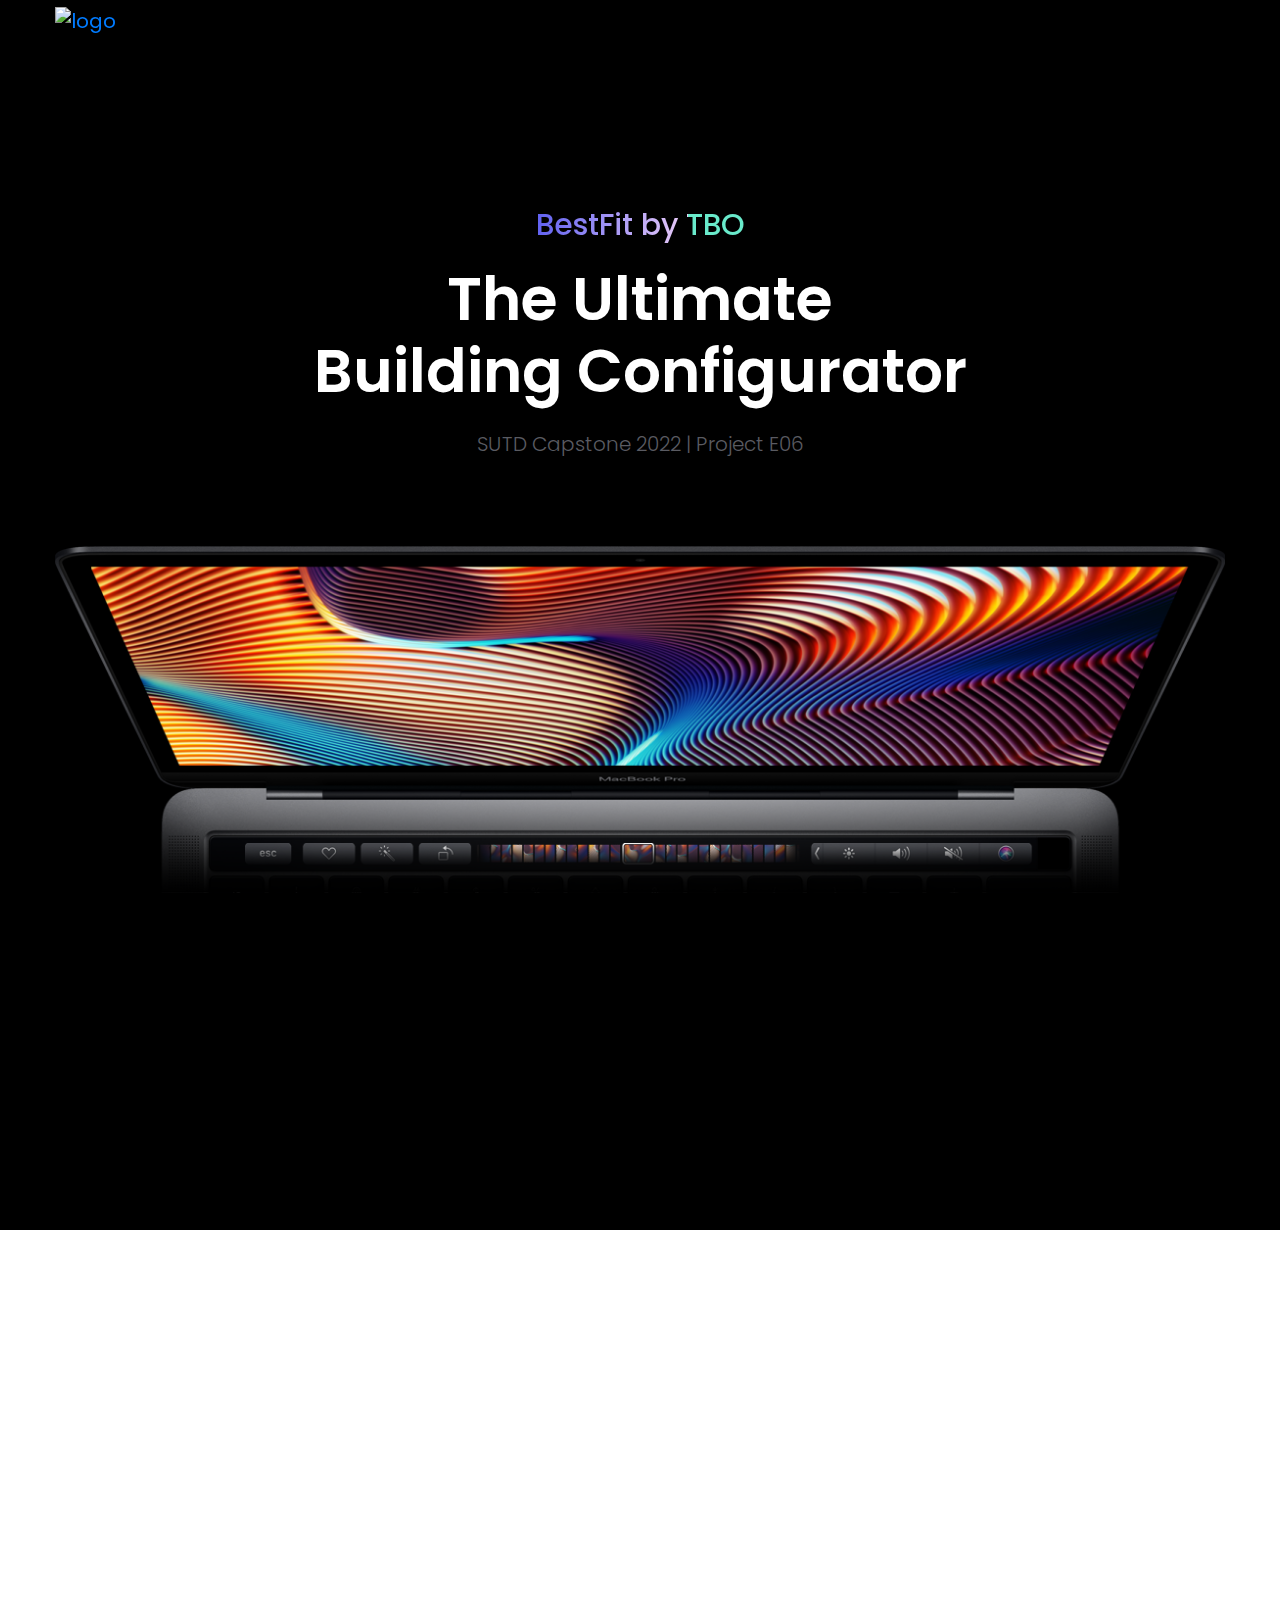
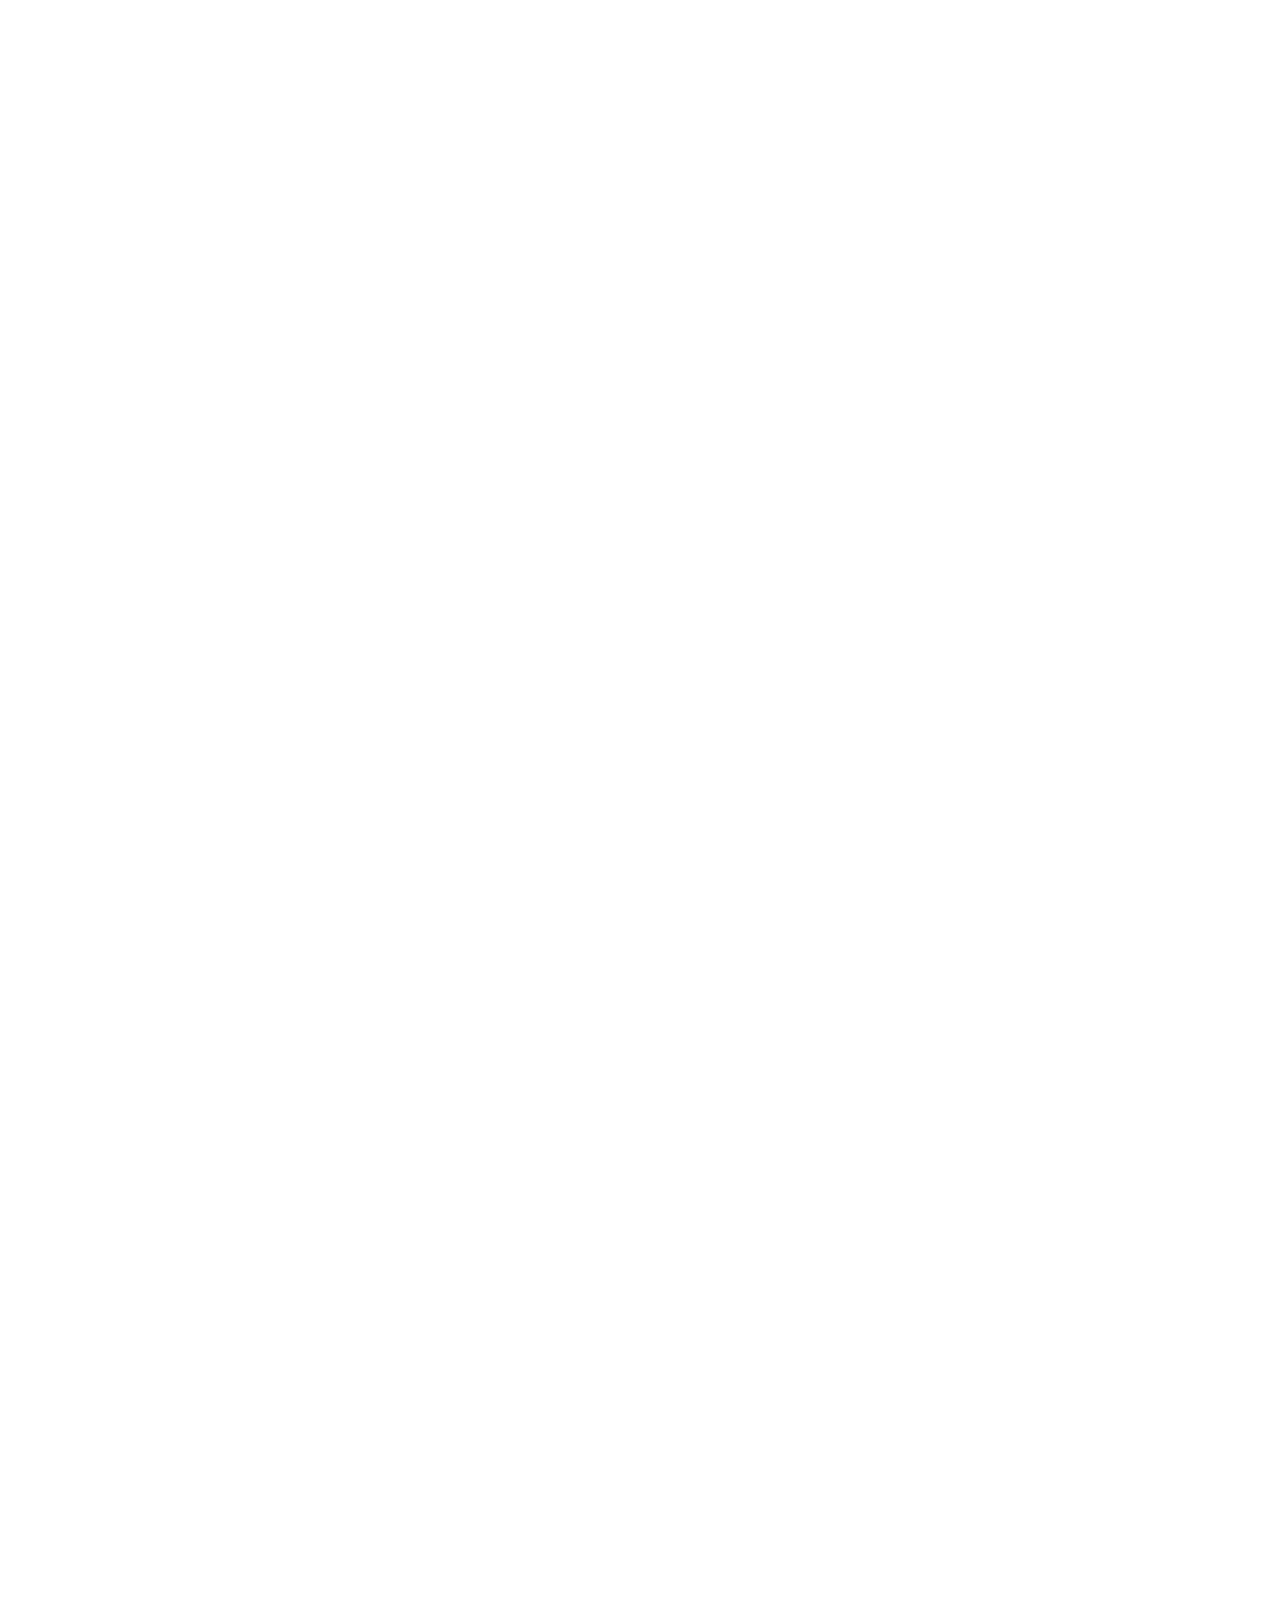
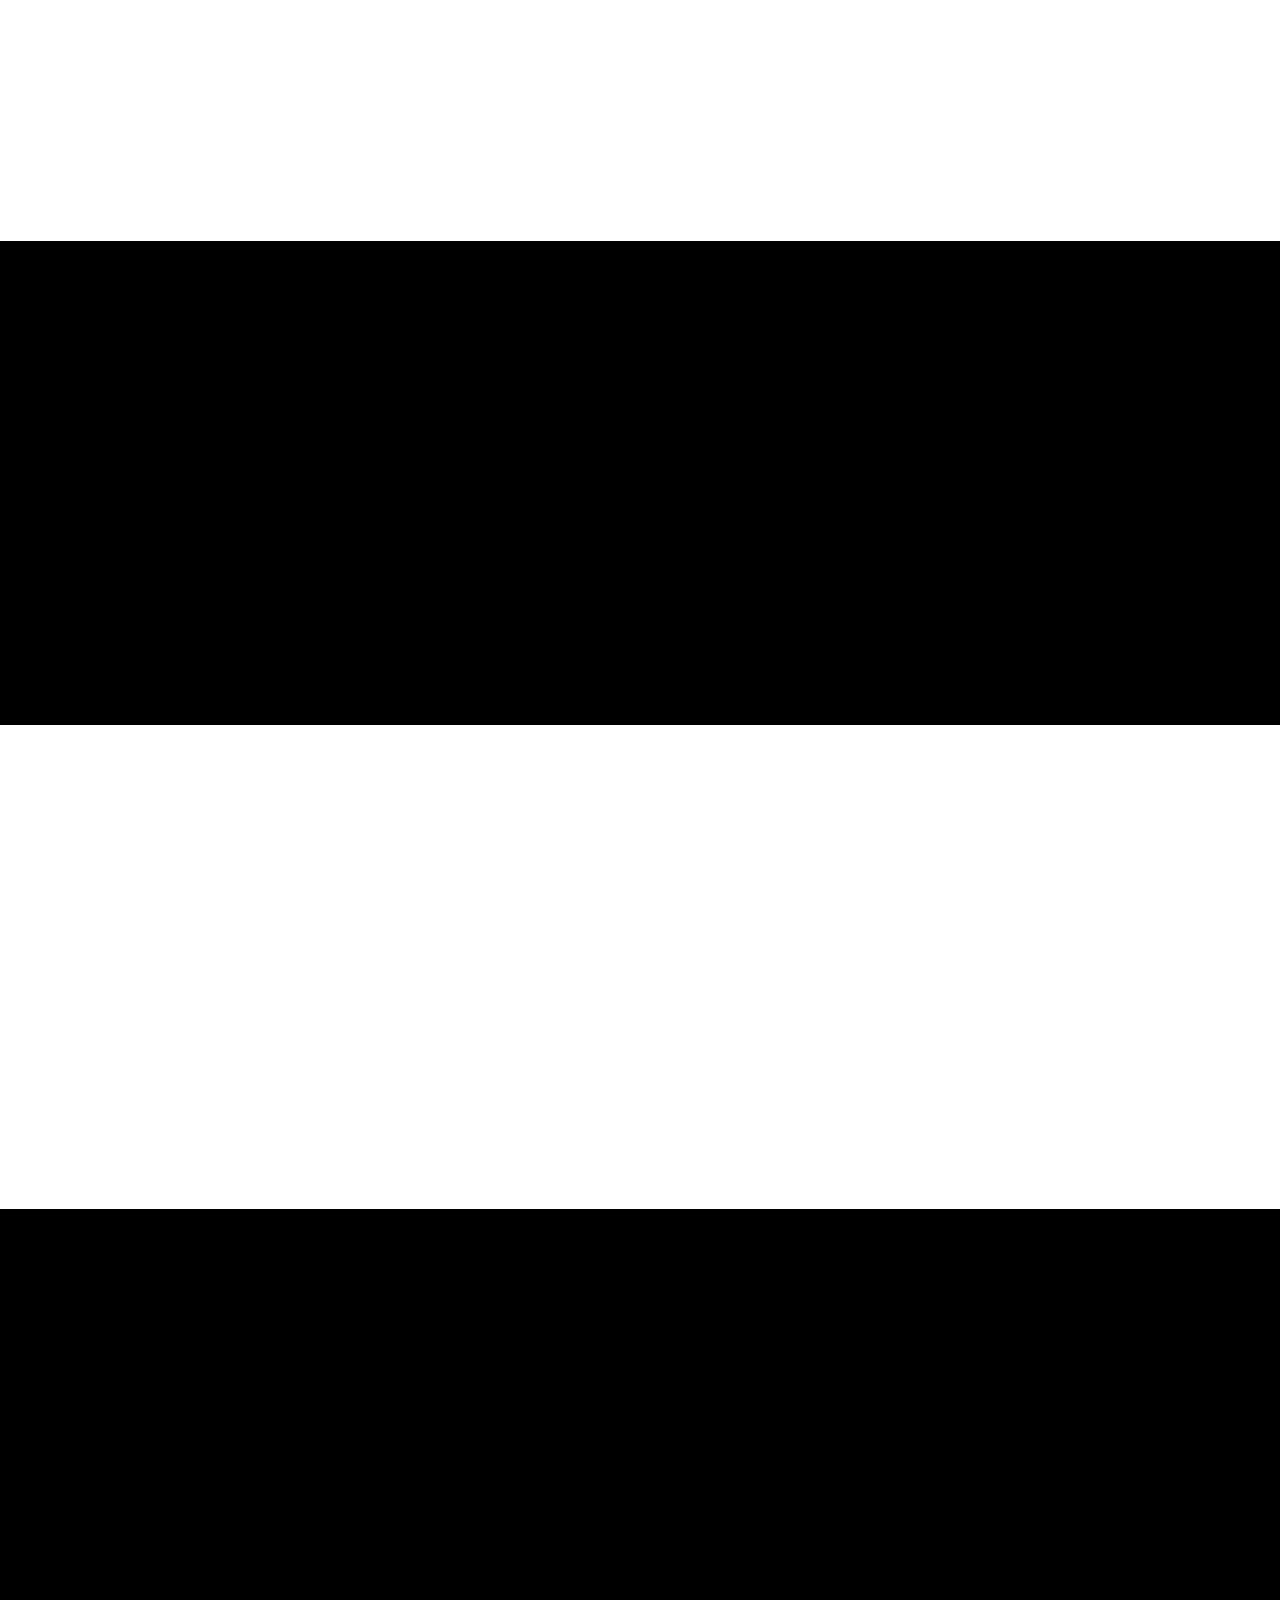
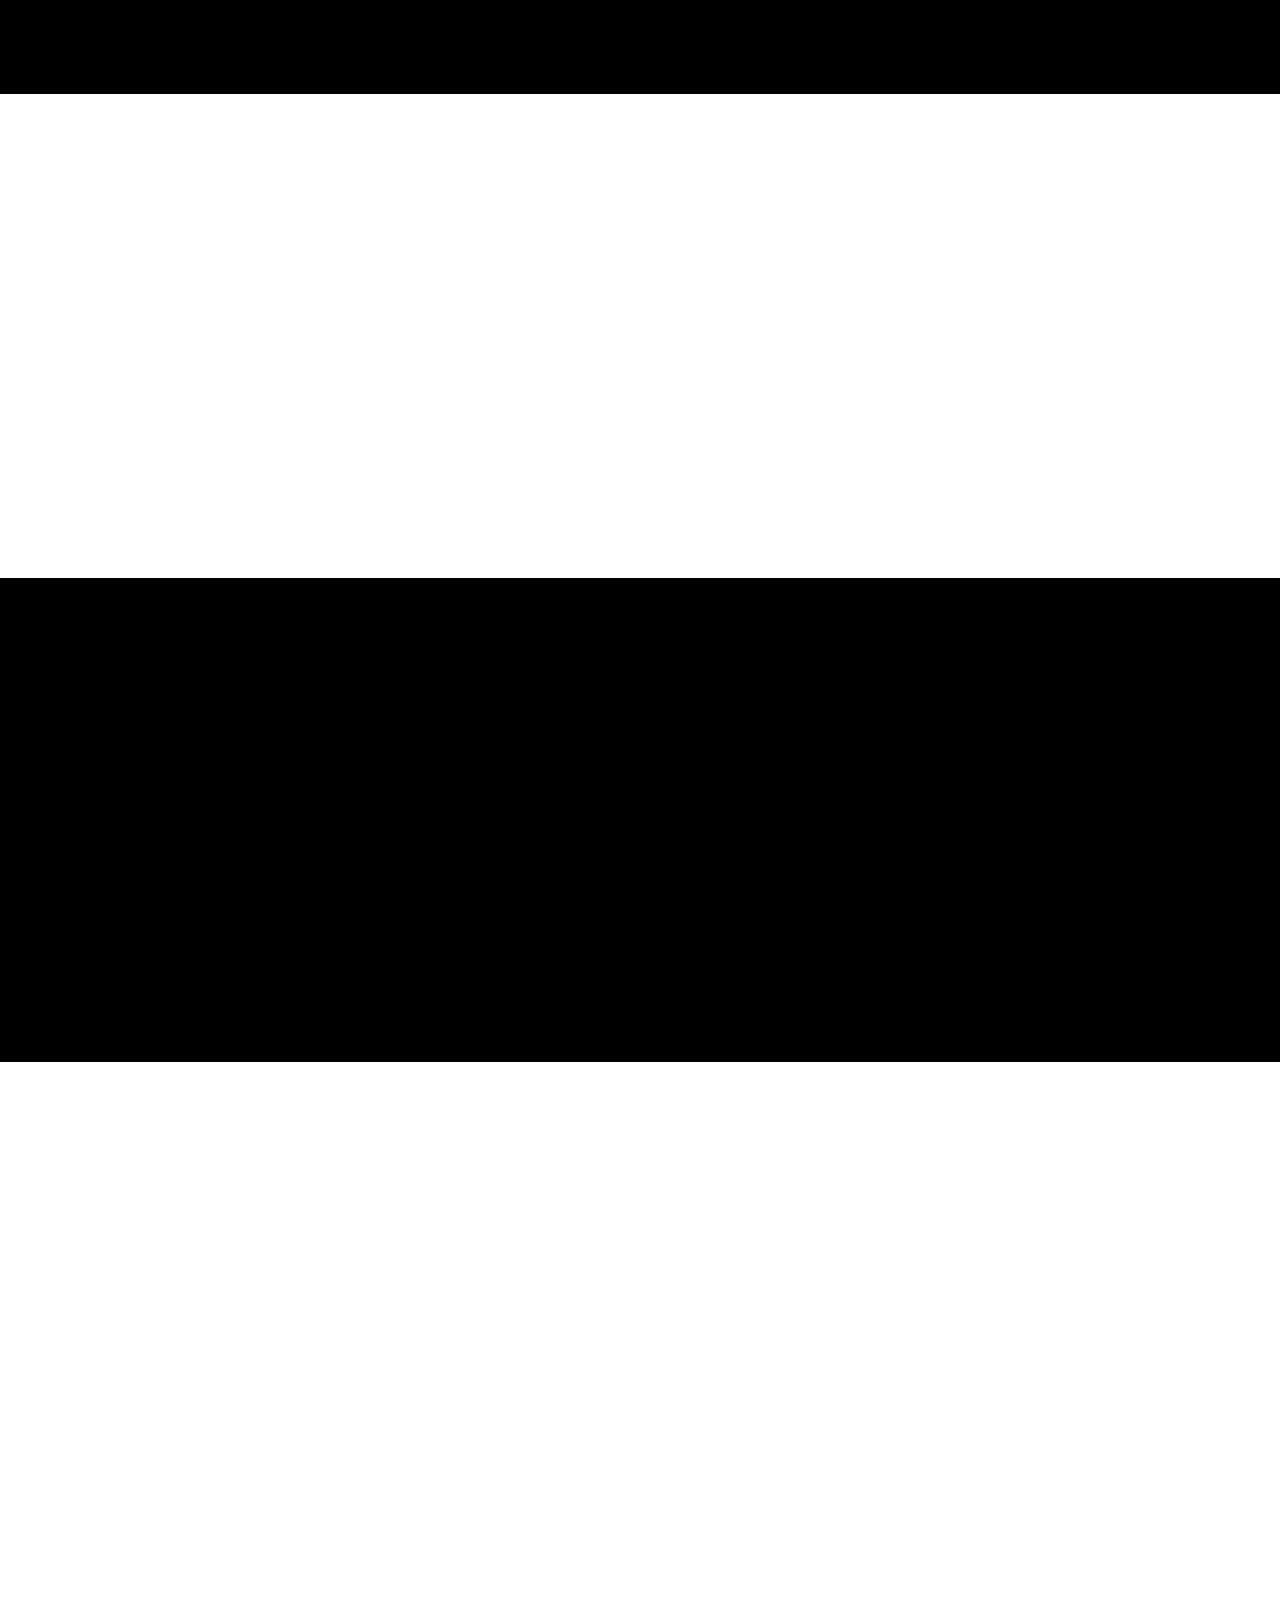
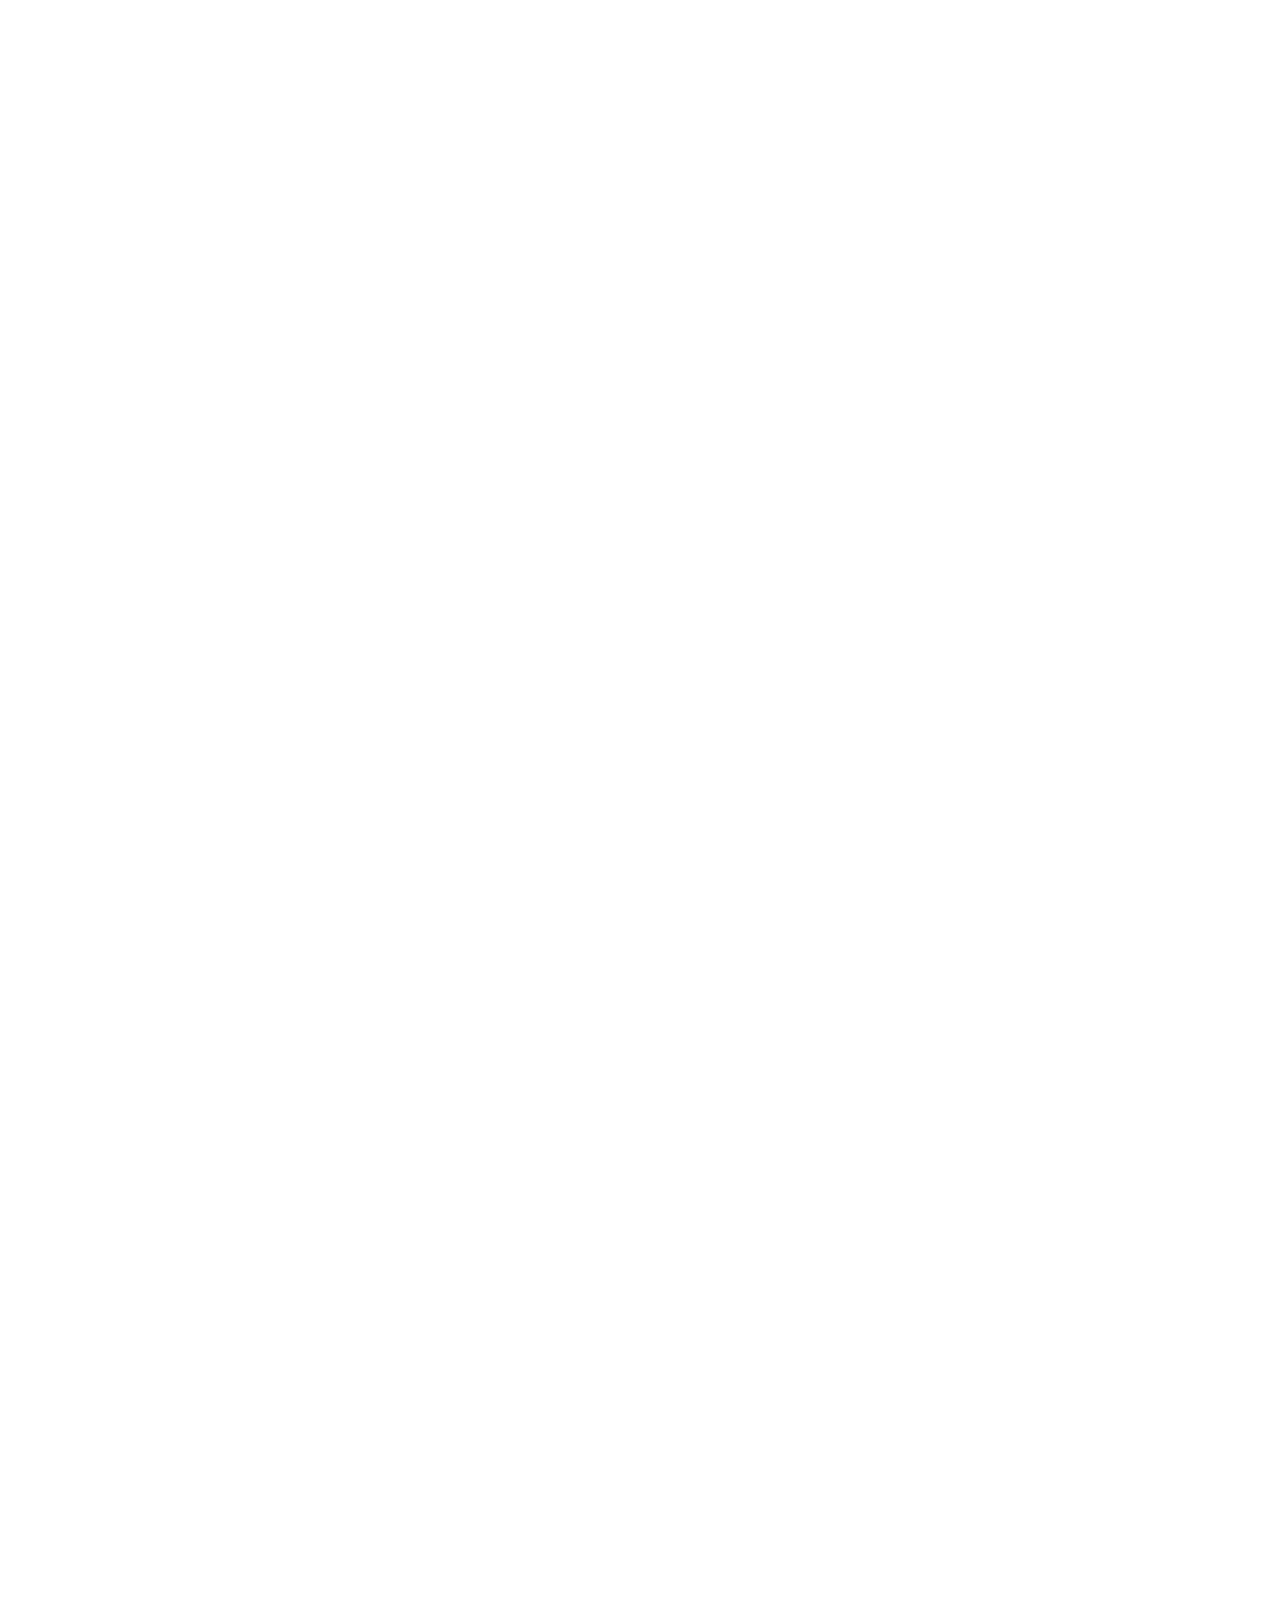
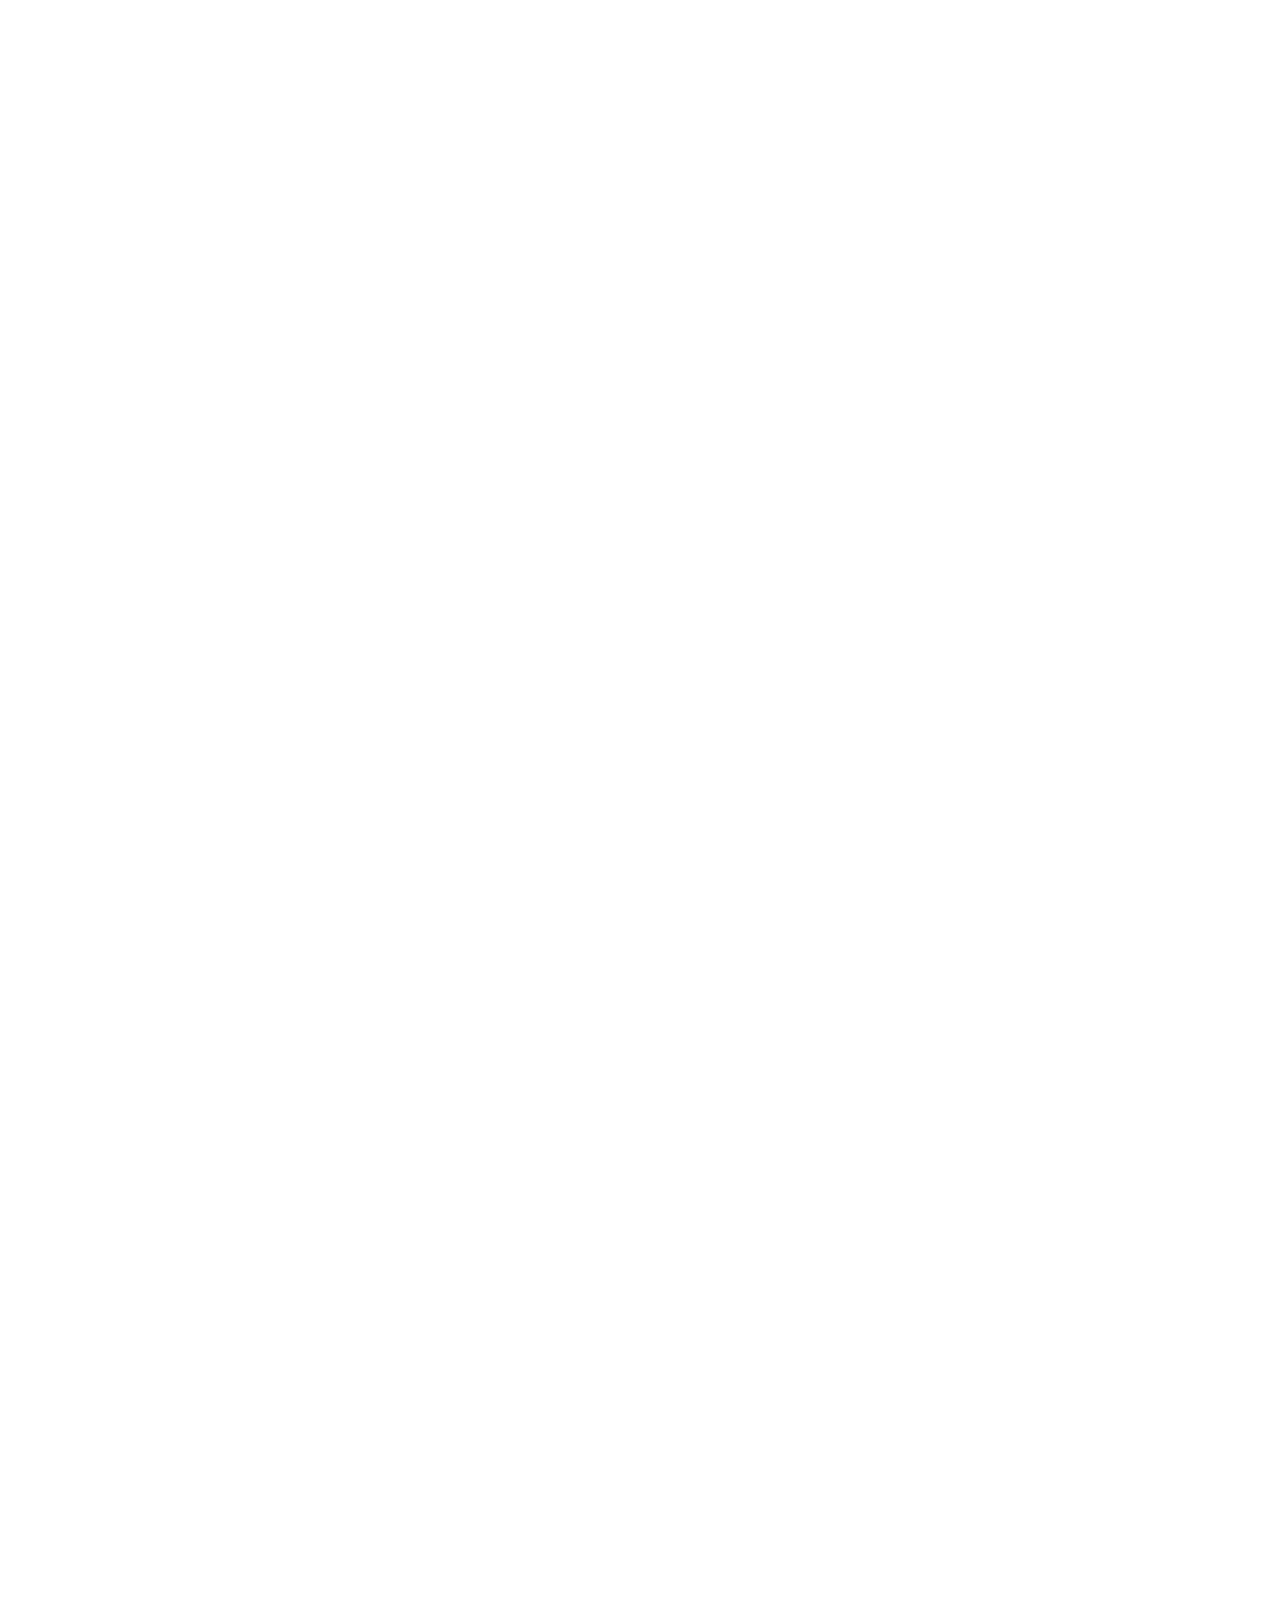
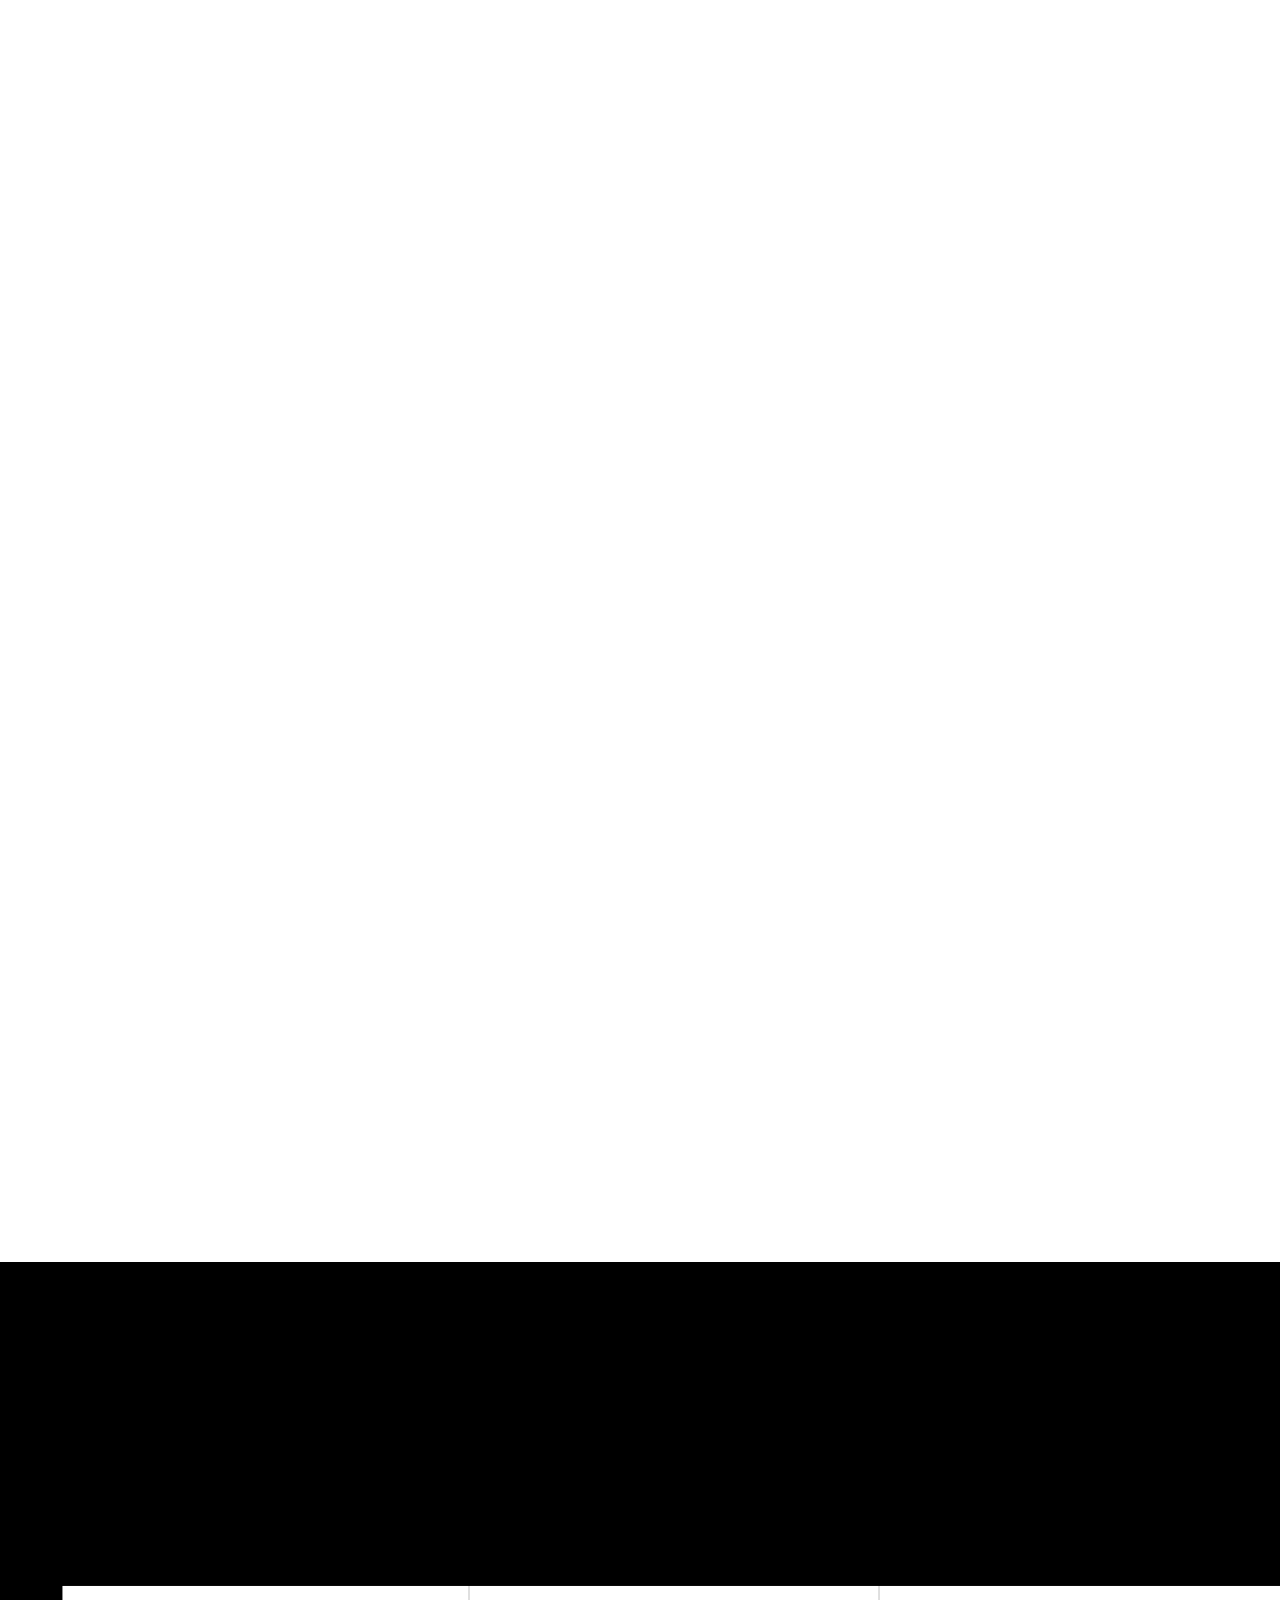
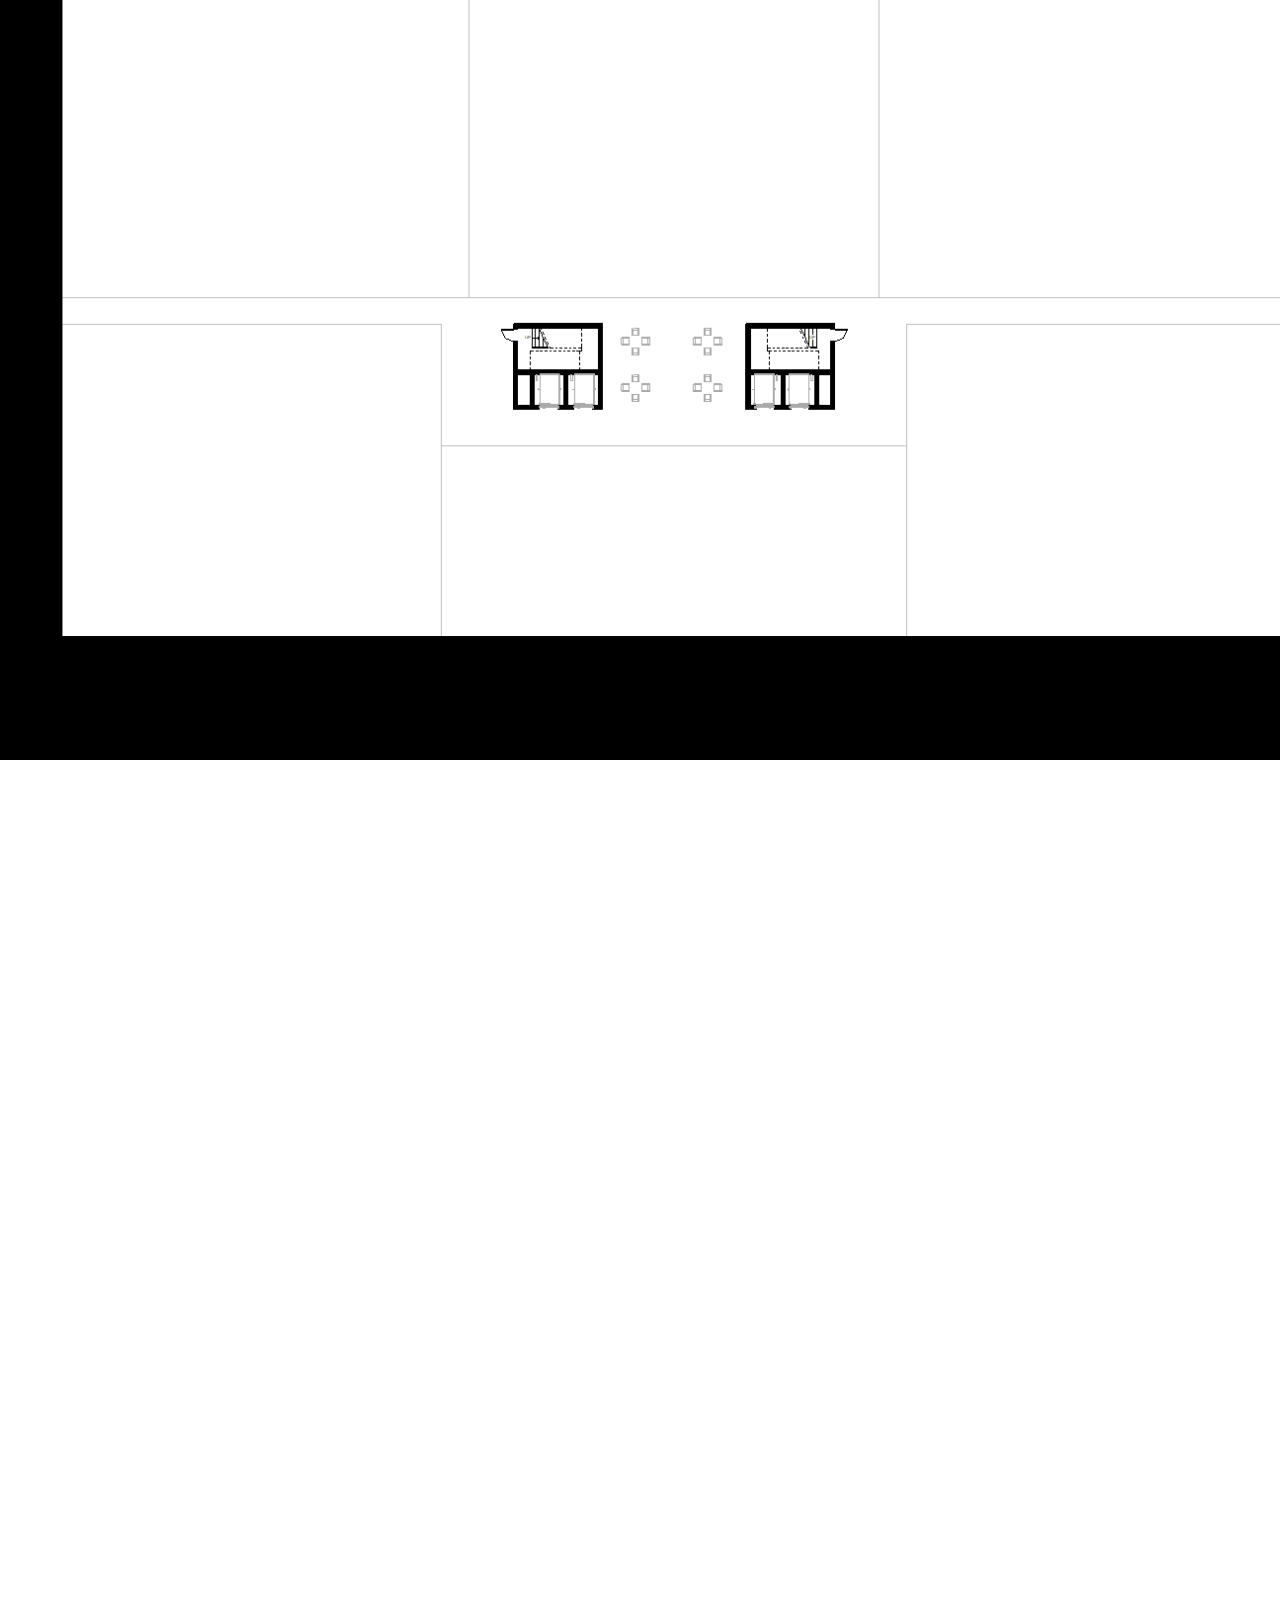
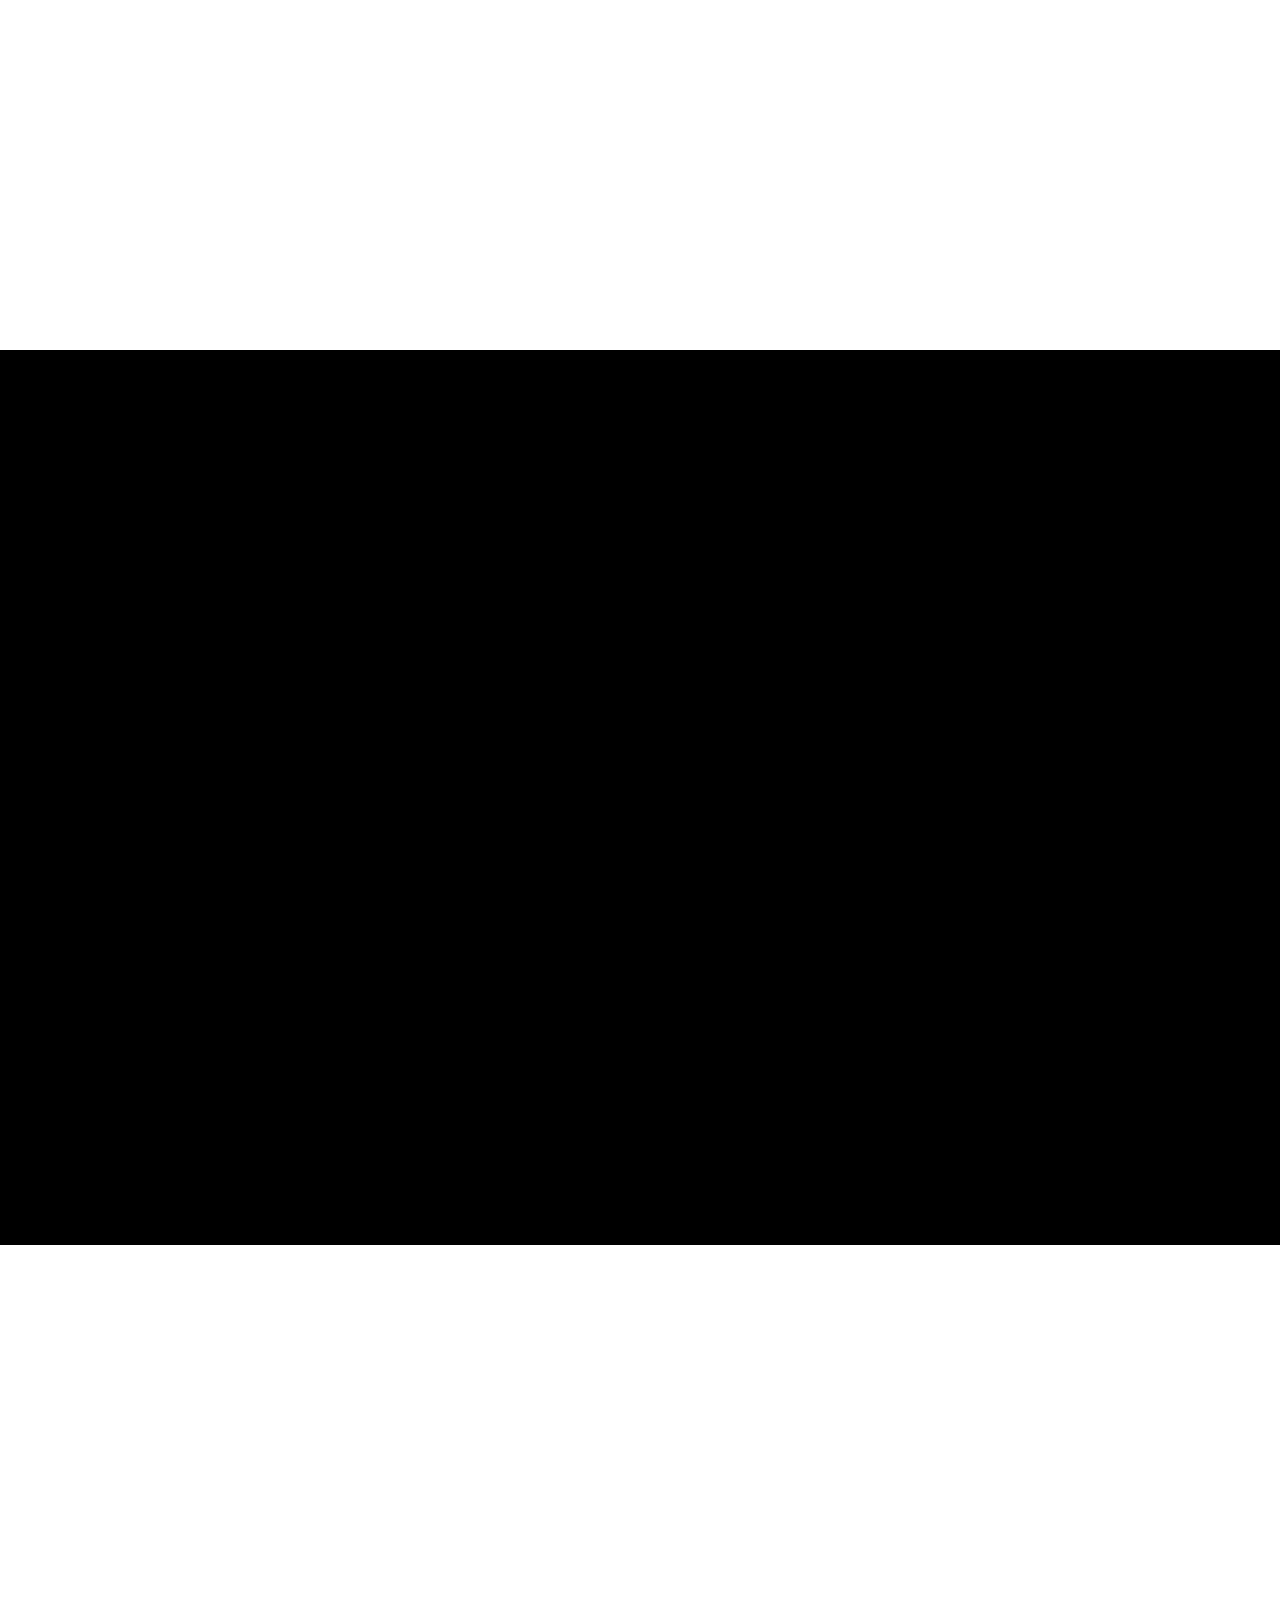
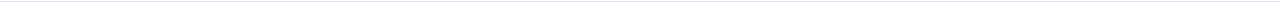
==== index.html @ 0726a091 "fixed layout try out" ====
<!doctype html>
<html lang="en">
    

<head>
    <!-- Required meta tags -->
    <meta charset="utf-8">
    <meta name="viewport" content="width=device-width, initial-scale=1, shrink-to-fit=no">
    <link rel="shortcut icon" href="img/favicon.png" type="image/x-icon">
    <title>BestFit by TBO</title>
      <link rel="icon" href="img/dark-product/tbo.png"/>
    <!-- Bootstrap CSS -->
    <link rel="stylesheet" href="css/bootstrap.min.css">
    <link rel="stylesheet" href="vendors/bootstrap-selector/css/bootstrap-select.min.css">
    <!--icon font css-->
    <link rel="stylesheet" href="vendors/elagent/style.css">
    <link rel="stylesheet" href="vendors/themify-icon/themify-icons.css">
    <link rel="stylesheet" href="vendors/flaticon/flaticon.css">
    <link rel="stylesheet" href="vendors/animation/animate.css">
    <link rel="stylesheet" href="vendors/owl-carousel/assets/owl.carousel.min.css">
    <link rel="stylesheet" href="vendors/magnify-pop/magnific-popup.css">
    <link rel="stylesheet" href="vendors/slick/slick.css">
    <link rel="stylesheet" href="vendors/slick/slick-theme.css">
    <link rel="stylesheet" href="vendors/nice-select/nice-select.css">
    <link rel="stylesheet" href="vendors/scroll/jquery.mCustomScrollbar.min.css">
    <link rel="stylesheet" href="vendors/splitting/splitting.css">
    <link rel="stylesheet" href="css/style.css">
    <link rel="stylesheet" href="css/responsive.css">
</head>

<body>

    <div class="body_wrapper">
        <header class="header_area">
            <nav class="navbar navbar-expand-lg menu_one erp_menu">
                <div class="container">
                    <a class="navbar-brand sticky_logo" href="#"><img src="img/home-gadget/logo2.png" srcset="img/home-gadget/logo2@2x.png 2x" alt="logo"><img src="img/home-gadget/logo-black.png" srcset="img/home-gadget/logoblack@2x.png 2x" alt=""></a>

                </div>
            </nav>
        </header>
        <section class="dark_banner_area text-center">
            <div class="container">
                <div class="dark_banner_content">
                    <h5 class="wow fadeInUp">BestFit by TBO</h5>
                    <h2 class="wow fadeInUp" data-wow-delay="0.2s">The Ultimate<br>Building Configurator</h2>
                    <h6 class="wow fadeInUp" data-wow-delay="0.4s">SUTD Capstone 2022 | Project E06</h6>
                </div>
                <img class="img-fluid wow fadeInUp" data-wow-delay="0.6s" src="img/dark-product/mac_laptop.png" alt="">
            </div>
        </section>
        
          <section class="product_chip_area">
            <div class="container">
                <div class="row align-items-center">

                    <div class="col-lg-12">
                        <div class="product_chip_content pl_70 wow fadeInRight">
                            <div class="performance_title">
                                <h4>The Problem</h4>
              
                         
                            <p style="color:white;">Architects working on hospital projects require and additional expertise from medical planners. They also need to consider more than a thousand pages of authority guidelines, regulations and codes while juggling ever-changing requirements from clients. This results in an estimated 30% more time and money wasted per project.</h8>
                            <br><br><br><br>
                        </div>
                    </div>
                </div>
            </div>
        </section>
        
        
      
        
        <section class="performance_area sec_pad">
<!--            <div class="container">-->
                <div class="performance_titleaa text-center">
                    <h4 class="wow fadeInUp">Introducing BestFit</h4>
                    <h2 class="wow fadeInUp" data-wow-delay="0.2s">A Revit plugin that <br>generates & optimises layouts</h2>
                </div>
<!--                  </div>-->
        </section>


        <iframe width="100%" height="800" src="https://www.youtube.com/embed/bcxj84LK2y4?autoplay=1" title="BestFit: A Revit Plugin by TBO" frameborder="0" allow="accelerometer; autoplay; clipboard-write; encrypted-media; gyroscope; picture-in-picture" allowfullscreen></iframe>
          
                 <section class="performance_area sec_pad">
<!--            <div class="container">-->
               <div class="performance_titleaa text-center">
                    <h4 class="wow fadeInUp">Key Features of BestFit</h4>
                    <h2 class="wow fadeInUp" data-wow-delay="0.2s">Guideline Database. Flow Analysis. Powerful Algorithms.</h2>
                </div>
<!--                    <h2 class="wow fadeInUp" data-wow-delay="0.2s">Her</h2>-->
     

                <div class="row performance_info">
                    <div class="col-lg-4 col-md-4 col-6 wow fadeInUp">
                        <div class="performance_item">
                
                            <div class="perfoence_number" style="padding-left: 30px;  padding-right: 30px;">   <img class="img-fluid wow fadeInUp" data-wow-delay="0.3s" src="img/dark-product/2nd%20feature.png" alt=""><h4 style="text-align: center">Large database of guidelines from authorities & medical planners</h4></div>
                            <p style="text-align: justify;padding-left: 35px;  padding-right: 35px;">No more manual checking against authority guidelines and tedious modifications to your design! With BestFit, simply select which guidelines you would like your design to adhere by and automatically generate your layouts!</p>
                        </div>
                    </div>
                  
                    
                  <div class="col-lg-4 col-md-4 col-6 wow fadeInUp">
                        <div class="performance_item">
                
                            <div class="perfoence_number" style="padding-left: 30px;  padding-right: 30px;">      <img class="img-fluid wow fadeInUp" data-wow-delay="0.3s" src="img/dark-product/1st%20feature.png" alt=""><h4 style="text-align: center">Extensive analysis of people flow within generated layouts </h4></div>
                            <p style="text-align: justify;padding-left: 35px;  padding-right: 35px;">Layouts are generated and optimised after thorough analysis of hundreds of layouts to determine the various types of rooms as well as the different flows of patients and staff throughout the hospital.</p>
                        </div>
                    </div>
                    
                    <div class="col-lg-4 col-md-4 col-6 wow fadeInUp">
                        <div class="performance_item">
                
                            <div class="perfoence_number" style="padding-left: 30px;  padding-right: 30px;">    <img class="img-fluid wow fadeInUp" data-wow-delay="0.3s" src="img/dark-product/3rd%20feature.png" alt=""><h4 style="text-align: center">Powerful generation & optimisation algorithms</h4></div>
                            <p style="text-align: justify;padding-left: 35px;  padding-right: 35px;">Using the NSGA-II algorithm, BestFit gets the best trade-off between multiple specified objectives after several rounds of evaluation of the solutions with Python libraries to compute the best layouts based on specified parameters.</p>
                        </div>
                    </div>

                     </div></section>
           
    
    
        <section class="product_chip_area">
            <div class="container">
                <div class="row align-items-center">
                    <div class="col-lg-6">
                        <img class="img-fluid wow zoomIn" src="img/dark-product/step1.png" alt="">
                    </div>
                    <div class="col-lg-6">
                        <div class="product_chip_content pl_70 wow fadeInRight">
                            <div class="performance_title">
                                <h4>Step 1</h4>
                                <h2 class="w_color">Schedule of Accommodations</h2>
                            </div>
                            <p style="color:white;">Input the type, quantity, unit area and total area of rooms to generate according to our automatically instantiated Excel template. Simply save and close to store the information for the next few steps.</p>
                        </div>
                    </div>
                </div>
            </div>
        </section>
        
        <section class="product_chipwhite_area">
            <div class="container">
                <div class="row align-items-center">
                     <div class="col-lg-6">
                        <div class="product_chip_content pl_70 wow fadeInLeft">
                            <div class="performance_title">
                                <h4>Step 2</h4>
                                <h2>Parameter Selection</h2>
                            </div>
                            <p>Select constraints and objectives for the plugin to generate and optimise layouts for. Constraints include local building codes and essential guidelines for building hospitals. Objectives include minimizing waiting area, minimizing average distance between consultation rooms and waiting areas as well as maximising consultation rooms.</p>
                        </div>
                    </div>
                    <div class="col-lg-6">
                        <img class="img-fluid wow zoomIn" src="img/dark-product/step2.png" alt="">
                    </div>
                   
                </div>
            </div>
        </section>
        
         <section class="product_chip_area">
            <div class="container">
                <div class="row align-items-center">
                    <div class="col-lg-6">
                        <img class="img-fluid wow zoomIn" src="img/dark-product/step3.png" alt="">
                    </div>
                    <div class="col-lg-6">
                        <div class="product_chip_content pl_70 wow fadeInRight">
                            <div class="performance_title">
                                <h4>Step 3</h4>
                                <h2 class="w_color">Zoning & Circulation</h2>
                            </div>
                            <p style="color:white;">Indicate circulation path and select boundary to
generate layout within. Dependnig on whether your selected layout is too small or large, an error message or a warning will appear, detailing that the generation of rooms indicated in the SOA is impossible due to the small size, or that an excess amount of empty space would be generated due to the large size.</p>
                        </div>
                    </div>
                </div>
            </div>
        </section>
        
        <section class="product_chipwhite_area">
            <div class="container">
                <div class="row align-items-center">
                    <div class="col-lg-6">
                        <div class="product_chip_content pl_70 wow fadeInLeft">
                           
                            <div class="performance_title">
                                <h4>Step 4</h4>
                                <h2>Layout Generation</h2>
                            </div>
                            <p>Automatically generate many optimised layouts options to choose from. View the objective function values of each objective chosen in the earlier step to make a more well-informed decision when choosing the most optimal layout.</p>
                        </div>
                    </div> 
                    
                    <div class="col-lg-6">
                        <img class="img-fluid wow zoomIn" src="img/dark-product/step4.png" alt="">
                    </div>
                   
                </div>
            </div>
        </section>
        
        
         <section class="product_chip_area">
            <div class="container">
                <div class="row align-items-center">
                    <div class="col-lg-6">
                        <img class="img-fluid wow zoomIn" src="img/dark-product/step5.png" alt="">
                    </div>
                    <div class="col-lg-6">
                        <div class="product_chip_content pl_70 wow fadeInRight">
                            <div class="performance_title">
                                <h4>Step 5</h4>
                                <h2 class="w_color">Next Steps</h2>
                            </div>
                            <p style="color:white;">Generate the furthest distance from room to fire escape, visibility graph of the selected layout and even do a walkthrough of the generated plan!</p>
                        </div>
                    </div>
                </div>
            </div>
        </section>
 

<section class="product_features_area; position:relative;">  
  <style>
    .noScroll {
      overflow-y: hidden;
    }

    .canScoll {
      overflow-y : auto;
    }

    canvas {
    max-width: 100%;
    max-height: 100%;
    }

    .posFix {
      position: fixed;
    }

    .posRel {
      position: absolute;
    }
  </style>
             
 

  <div id = "scrollDiv" style = "height: 5000px; width: 100%; position:relative;">
      <canvas id="scroll" class = "posRel"> </canvas> 
  </div>

</section>
            

    
        
<script>
const html = document.documentElement;
const canvas = document.getElementById("scroll");
const canvasDiv = document.getElementById("scrollDiv");
const context = canvas.getContext("2d");
var count = 1;
const frameCount =321;
    
//testing
//const currentFrame = index => (
//  `https://www.apple.com/105/media/us/airpods-pro/2019/1299e2f5_9206_4470_b28e_08307a42f19b/anim/sequence/large/01-hero-lightpass/${index.toString().padStart(4, '0')}.jpg`
//) 

//pedestrian
//const currentFrame = index => (
//  `https://raw.githubusercontent.com/sl194/tbo_website/master/img/dark-product/Ani_Pedes_Jpg/${index.toString()}.jpg`
//)

const currentFrame = index => (
`https://raw.githubusercontent.com/sl194/tbo_website/master/img/dark-product/Ani_Fly_Jpg/${index.toString()}.jpg`)

const preloadImages = () => {
  for (let i = 1; i < frameCount; i++) {
    const img = new Image();
    img.src = currentFrame(i);
  }
};

const img = new Image()
img.src = currentFrame(1);
canvas.width=2972;
canvas.height=1500;

img.onload=function(){
  context.drawImage(img, 0, 0);
}

const updateImage = index => {
  img.src = currentFrame(index);
  context.drawImage(img, 0, 0);
}

function disableScroll() {
  scrollTop = window.pageYOffset || document.documentElement.scrollTop;
  scrollLeft = window.pageXOffset || document.documentElement.scrollLeft;
  window.onscroll = function() {
    window.scrollTo(scrollLeft, scrollTop);
  }
}

function enableScroll() {
  window.onscroll = function() {};
}

window.addEventListener('scroll', () => {
  const scrollTop = canvasDiv.getBoundingClientRect().top;
  const scrollBot = canvasDiv.getBoundingClientRect().bottom;
  const canTop = canvas.getBoundingClientRect().top;
  var scrollFraction = 0;
  if (scrollTop <= 70){
    if (scrollTop > 0){
      var scrollTopP = Math.abs(scrollTop - 70);
      var scrollFraction = scrollTopP / (canvasDiv.clientHeight - 600);
      // console.log(scrollFraction);
    }

    else if (scrollTop < 0){
      var scrollTopP = Math.abs(scrollTop - 70);
      var scrollFraction = scrollTopP / (canvasDiv.clientHeight - 600);
      // console.log(scrollFraction);
    } 

    if (scrollFraction < 1) {
      if (canvas.classList.contains('posRel')){
        canvas.classList.remove('posRel');
        canvas.classList.add('posFix');
        canvas.style.top = '70px';

        }
      }
    
    else if (scrollFraction >= 1) {
      if (canvas.classList.contains('posFix')){
        canvas.classList.remove('posFix');
        canvas.classList.add('posRel');
      }
      // canvas.style.bottom = `${(scrollBot).toString()}px`;
      canvas.style.bottom = '0px';
      canvas.style.top = null;
    }

  }

  else if (scrollTop > 200){
    if (canvas.classList.contains('posFix')){
      canvas.classList.remove('posFix');
      canvas.classList.add('posRel');
    }
    canvas.style.bottom = null;
    canvas.style.top = '0px';
  }
  console.log(canvas.style.bottom);
  console.log(canvas.classList.contains('posRel'));
  var frameIndex = Math.min(frameCount - 1, Math.ceil(scrollFraction * frameCount))
  if (frameIndex < 1){
    frameIndex =1;
  }
  requestAnimationFrame(() => updateImage(frameIndex))
})
 preloadImages()
    
</script>

 
   
        <section class="product_multitask_area sec_pad">
            <div class="container">
                <div class="performance_title text-center">
                    <h4 class="wow fadeInUp">Try it out yourself!</h4>
                    <h2 class="w_color wow fadeInUp" data-wow-dealy="0.2s">Click on any of the boundaries to generate!</h2>
       </div>
<!--
                   
                <div style="background-image: url(img/dark-product/macbook_mockup.png); position:relative; justify-content: center; align-items: center; height: 951px; background-size: contain; background-position: center; width: 1600px; display: flex; flex-direction: column; background-repeat: no-repeat;">
-->
<!--                     <div style="background-image: url(img/dark-product/macbook_mockup.png); width: 1600px;height: 951px; background-position: center; background-size: contain;">-->

                  <div style="background-image: url(img/dark-product/layouts/0_Base.png); position:relative; justify-content: center; align-items: center; height: 658px; background-size: contain; background-position: center; width: 1239px; display: flex; flex-direction: column;">
               

                    <div style = "height: 47.4%; width: 98.8%; position: absolute; top:0.65%; display:flex; flex-direction: row;">                    
                        
                        <a class="wow fadeIn" data-wow-dealy="0.5s" id = "f2" onclick="hB2(); gen2()"  style = "width: 33.3333%; height:100%; z-index: 1;"></a>
                        <a class="wow fadeIn" data-wow-dealy="0.5s" id = "f3" onclick="hB3(); gen3()"  style = "width: 33.3333%; height:100%; z-index: 1;"></a>
                        <a class="wow fadeIn" data-wow-dealy="0.5s" id = "f4" onclick="hB4(); gen4()"  style = "width: 33.3333%; height:100%; z-index: 1;"></a>
                    </div>
                    <div style = "height: 47.5%; width: 98.8%; position: absolute; top:52%; display:flex; flex-direction: row;">  
                        <a class="wow fadeIn" data-wow-dealy="0.5s" id = "f1" onclick="hB1(); gen1()"  style = "width: 31.2%; height:100%; z-index: 1; position: relative"></a>
                        <a class="wow fadeIn" data-wow-dealy="0.5s" id = "f5" onclick="hB5(); gen5()"  style = "width: 38.1%; top: 39% ;height:61%; z-index: 1; position: relative"></a>
                        <a class="wow fadeIn" data-wow-dealy="0.5s" id = "f6" onclick="hB6(); gen6()" style = "width: 31.2%; height:100%; z-index: 1; position: relative"></a>
                    </div>  
                       </div>
                 </div>
        </section>
            


<script>  

const f1 = document.getElementById("f1");
const f2 = document.getElementById("f2");
const f3 = document.getElementById("f3");
const f4 = document.getElementById("f4");
const f5 = document.getElementById("f5");
const f6 = document.getElementById("f6");

function hB1() {
    f1.style.border = "0.5px solid #C1C1C1";
}
    function hB2() {
    f2.style.border = "0.5px solid #C1C1C1";
}
    function hB3() {
    f3.style.border = "0.5px solid #C1C1C1";
}
    function hB4() {
    f4.style.border = "0.5px solid #C1C1C1";
}
    function hB5() {
    f5.style.border = "0.5px solid #C1C1C1";
}
    function hB6() {
    f6.style.border = "0.5px solid #C1C1C1";
}
  
     
       var imgCount = 5;
       var imgf1 = ['F1_i1.jpg', 'F1_i2.jpg', 'F1_i3.jpg', 'F1_i4.jpg', 'F1_i5.jpg'];
       var imgf2 = ['F2_i1.jpg', 'F2_i2.jpg', 'F2_i3.jpg', 'F2_i4.jpg', 'F2_i5.jpg'];
       var imgf3 = ['F3_i1.jpg', 'F3_i2.jpg', 'F3_i3.jpg', 'F3_i4.jpg', 'F3_i5.jpg'];
       var imgf4 = ['F4_i1.jpg', 'F4_i2.jpg', 'F4_i3.jpg', 'F4_i4.jpg', 'F4_i5.jpg'];
       var imgf5 = ['F5_i1.jpg', 'F5_i2.jpg', 'F5_i3.jpg', 'F5_i4.jpg', 'F5_i5.jpg'];
       var imgf6 = ['F6_i1.jpg', 'F6_i2.jpg', 'F6_i3.jpg', 'F6_i4.jpg', 'F6_i5.jpg'];
     
  f1.addEventListener('click', gen1);
  f2.addEventListener('click', gen2);
  f3.addEventListener('click', gen3);
  f4.addEventListener('click', gen4);
  f5.addEventListener('click', gen5);
  f6.addEventListener('click', gen6);

  function gen1() {
        
        var dir = 'https://raw.githubusercontent.com/sl194/tbo_website/master/img/dark-product/layouts/f1/';
        var randomCount = (Math.floor(Math.random() * imgCount));
        var imgPath = "url(" + dir + imgf1[randomCount] + ")";
        f1.style.backgroundImage = imgPath;

    }
      function gen2() {
        var dir = 'https://raw.githubusercontent.com/sl194/tbo_website/master/img/dark-product/layouts/f2/';
        var randomCount = (Math.floor(Math.random() * imgCount));
        var imgPath = "url(" + dir + imgf2[randomCount] + ")";
        f2.style.backgroundImage = imgPath;
    }
      function gen3() {
        var dir = 'https://raw.githubusercontent.com/sl194/tbo_website/master/img/dark-product/layouts/f3/';
        var randomCount = (Math.floor(Math.random() * imgCount));
        var imgPath = "url(" + dir + imgf3[randomCount] + ")";
        f3.style.backgroundImage = imgPath;
    }
      function gen4() {
        var dir = 'https://raw.githubusercontent.com/sl194/tbo_website/master/img/dark-product/layouts/f4/';
        var randomCount = (Math.floor(Math.random() * imgCount));
        var imgPath = "url(" + dir + imgf4[randomCount] + ")";
        f4.style.backgroundImage = imgPath;
    }
      function gen5() {
        var dir = 'https://raw.githubusercontent.com/sl194/tbo_website/master/img/dark-product/layouts/f5/';
        var randomCount = (Math.floor(Math.random() * imgCount));
        var imgPath = "url(" + dir + imgf5[randomCount] + ")";
        f5.style.backgroundImage = imgPath;
    }
      function gen6() {
        var dir = 'https://raw.githubusercontent.com/sl194/tbo_website/master/img/dark-product/layouts/f6/';
        var randomCount = (Math.floor(Math.random() * imgCount));
        var imgPath = "url(" + dir + imgf6[randomCount] + ")";
        f6.style.backgroundImage = imgPath;
    }
    

        </script>          
               

      
        
        <section class="performance_area sec_pad">
                <div class="performance_titleaa text-center">
                    <h4 class="wow fadeInUp">Behind-the-scenes</h4>
                    <h2 class="wow fadeInUp" data-wow-delay="0.2s">How it was built from 0 to 1</h2>  </div>  </section>
                      <iframe class="top wow fadeInDown" data-wow-delay="0.2s" width="100%" height="800" src="https://www.youtube.com/embed/u15pxtI4nRg" title="CapstoneAniFinal (beige)" frameborder="0" allow="accelerometer; autoplay; clipboard-write; encrypted-media; gyroscope; picture-in-picture" allowfullscreen></iframe>
              
      
        
    
        <section class="product_discount_area sec_pad">
            
                <div class="product_discount_content text-center">
              
                     <div class="performance_title text-center">
                        <h4 class="wow fadeInUp">Don't miss out!</h4>
                        <h2 class="w_color wow fadeInUp">Try out our plugin<br> today for free!</h2>
                </div>
                    <img class="wow fadeInUp" src="img/dark-product/finalpackagedownload.png" alt="">
                    <br><a href="https://drive.google.com/file/d/1R-Rnm3-TQ5YCEg77MLk8siD3uKcahA5A/view?usp=sharing" class="btn_hover btn_four wow fadeInUp">Download for free now</a>
                </div> 
    
        </section>
        <footer class="white_footer_area">
            <div class="footer_top">
                <div class="container">
                    <div class="row">
                        <div class="col-lg-4 col-sm-6">
                            <div class="f_widget company_widget wow fadeInUp">
                                <a href="index.html" class="f-logo"><img src="img/dark-product/logo-dark.png" srcset="img/dark-product/logo-dark@2x.png 2x" alt="logo"></a>
                                <p class="mt_40">Copyright © 2022 by
                                    <br><a href="#">TEAM E06: TO BE OPTIMISED</a></p>
                             
                            </div>
                        </div>
                        <div class="col-lg-3 col-sm-6">
                            <div class="f_widget company_widget wow fadeInUp">
                            <div class="f_widget about-widget wow fadeInUp" data-wow-delay="0.2s">
                                <h3 class="f-title f_600 f_size_18 mb_40">The Team</h3>
                                <img src="img/dark-product/membersdp.png"alt="team" align="top">

                            </div>
                        </div>
                    </div>
                </div>
            </div>
                 </div>
              
        </footer>
        </div>
  
    <!-- Optional JavaScript -->
    <!-- jQuery first, then Popper.js, then Bootstrap JS -->
    <script src="js/jquery-3.2.1.min.js"></script>
    <script src="js/propper.js"></script>
    <script src="js/bootstrap.min.js"></script>
    <script src="vendors/bootstrap-selector/js/bootstrap-select.min.js"></script>
    <script src="vendors/wow/wow.min.js"></script>
    <script src="vendors/counterup/jquery.counterup.min.js"></script>
    <script src="vendors/counterup/jquery.waypoints.min.js"></script>
    <script src="vendors/sckroller/jquery.parallax-scroll.js"></script>
    <script src="vendors/owl-carousel/owl.carousel.min.js"></script>
    <script src="vendors/nice-select/jquery.nice-select.min.js"></script>
    <script src="vendors/imagesloaded/imagesloaded.pkgd.min.js"></script>
    <script src="vendors/isotope/isotope-min.js"></script>
    <script src="vendors/magnify-pop/jquery.magnific-popup.min.js"></script>
    <script src="vendors/scroll/jquery.mCustomScrollbar.concat.min.js"></script>
    <script src="js/plugins.js"></script>
    <script src="vendors/slick/slick.min.js"></script>
    <script src="js/comming-soon.js"></script>
    <script src="vendors/splitting/splitting.min.js"></script>
    <script src="js/main.js"></script>
</body>

</html>
---- vendors/elagent/style.css ----
@font-face {
	font-family: 'ElegantIcons';
	src:url('fonts/ElegantIcons.eot');
	src:url('fonts/ElegantIcons.eot?#iefix') format('embedded-opentype'),
		url('fonts/ElegantIcons.woff') format('woff'),
		url('fonts/ElegantIcons.ttf') format('truetype'),
		url('fonts/ElegantIcons.svg#ElegantIcons') format('svg');
	font-weight: normal;
	font-style: normal;
}

/* Use the following CSS code if you want to use data attributes for inserting your icons */
[data-icon]:before {
	font-family: 'ElegantIcons';
	content: attr(data-icon);
	speak: none;
	font-weight: normal;
	font-variant: normal;
	text-transform: none;
	line-height: 1;
	-webkit-font-smoothing: antialiased;
	-moz-osx-font-smoothing: grayscale;
}

/* Use the following CSS code if you want to have a class per icon */
/*
Instead of a list of all class selectors,
you can use the generic selector below, but it's slower:
[class*="your-class-prefix"] {
*/
.arrow_up, .arrow_down, .arrow_left, .arrow_right, .arrow_left-up, .arrow_right-up, .arrow_right-down, .arrow_left-down, .arrow-up-down, .arrow_up-down_alt, .arrow_left-right_alt, .arrow_left-right, .arrow_expand_alt2, .arrow_expand_alt, .arrow_condense, .arrow_expand, .arrow_move, .arrow_carrot-up, .arrow_carrot-down, .arrow_carrot-left, .arrow_carrot-right, .arrow_carrot-2up, .arrow_carrot-2down, .arrow_carrot-2left, .arrow_carrot-2right, .arrow_carrot-up_alt2, .arrow_carrot-down_alt2, .arrow_carrot-left_alt2, .arrow_carrot-right_alt2, .arrow_carrot-2up_alt2, .arrow_carrot-2down_alt2, .arrow_carrot-2left_alt2, .arrow_carrot-2right_alt2, .arrow_triangle-up, .arrow_triangle-down, .arrow_triangle-left, .arrow_triangle-right, .arrow_triangle-up_alt2, .arrow_triangle-down_alt2, .arrow_triangle-left_alt2, .arrow_triangle-right_alt2, .arrow_back, .icon_minus-06, .icon_plus, .icon_close, .icon_check, .icon_minus_alt2, .icon_plus_alt2, .icon_close_alt2, .icon_check_alt2, .icon_zoom-out_alt, .icon_zoom-in_alt, .icon_search, .icon_box-empty, .icon_box-selected, .icon_minus-box, .icon_plus-box, .icon_box-checked, .icon_circle-empty, .icon_circle-slelected, .icon_stop_alt2, .icon_stop, .icon_pause_alt2, .icon_pause, .icon_menu, .icon_menu-square_alt2, .icon_menu-circle_alt2, .icon_ul, .icon_ol, .icon_adjust-horiz, .icon_adjust-vert, .icon_document_alt, .icon_documents_alt, .icon_pencil, .icon_pencil-edit_alt, .icon_pencil-edit, .icon_folder-alt, .icon_folder-open_alt, .icon_folder-add_alt, .icon_info_alt, .icon_error-oct_alt, .icon_error-circle_alt, .icon_error-triangle_alt, .icon_question_alt2, .icon_question, .icon_comment_alt, .icon_chat_alt, .icon_vol-mute_alt, .icon_volume-low_alt, .icon_volume-high_alt, .icon_quotations, .icon_quotations_alt2, .icon_clock_alt, .icon_lock_alt, .icon_lock-open_alt, .icon_key_alt, .icon_cloud_alt, .icon_cloud-upload_alt, .icon_cloud-download_alt, .icon_image, .icon_images, .icon_lightbulb_alt, .icon_gift_alt, .icon_house_alt, .icon_genius, .icon_mobile, .icon_tablet, .icon_laptop, .icon_desktop, .icon_camera_alt, .icon_mail_alt, .icon_cone_alt, .icon_ribbon_alt, .icon_bag_alt, .icon_creditcard, .icon_cart_alt, .icon_paperclip, .icon_tag_alt, .icon_tags_alt, .icon_trash_alt, .icon_cursor_alt, .icon_mic_alt, .icon_compass_alt, .icon_pin_alt, .icon_pushpin_alt, .icon_map_alt, .icon_drawer_alt, .icon_toolbox_alt, .icon_book_alt, .icon_calendar, .icon_film, .icon_table, .icon_contacts_alt, .icon_headphones, .icon_lifesaver, .icon_piechart, .icon_refresh, .icon_link_alt, .icon_link, .icon_loading, .icon_blocked, .icon_archive_alt, .icon_heart_alt, .icon_star_alt, .icon_star-half_alt, .icon_star, .icon_star-half, .icon_tools, .icon_tool, .icon_cog, .icon_cogs, .arrow_up_alt, .arrow_down_alt, .arrow_left_alt, .arrow_right_alt, .arrow_left-up_alt, .arrow_right-up_alt, .arrow_right-down_alt, .arrow_left-down_alt, .arrow_condense_alt, .arrow_expand_alt3, .arrow_carrot_up_alt, .arrow_carrot-down_alt, .arrow_carrot-left_alt, .arrow_carrot-right_alt, .arrow_carrot-2up_alt, .arrow_carrot-2dwnn_alt, .arrow_carrot-2left_alt, .arrow_carrot-2right_alt, .arrow_triangle-up_alt, .arrow_triangle-down_alt, .arrow_triangle-left_alt, .arrow_triangle-right_alt, .icon_minus_alt, .icon_plus_alt, .icon_close_alt, .icon_check_alt, .icon_zoom-out, .icon_zoom-in, .icon_stop_alt, .icon_menu-square_alt, .icon_menu-circle_alt, .icon_document, .icon_documents, .icon_pencil_alt, .icon_folder, .icon_folder-open, .icon_folder-add, .icon_folder_upload, .icon_folder_download, .icon_info, .icon_error-circle, .icon_error-oct, .icon_error-triangle, .icon_question_alt, .icon_comment, .icon_chat, .icon_vol-mute, .icon_volume-low, .icon_volume-high, .icon_quotations_alt, .icon_clock, .icon_lock, .icon_lock-open, .icon_key, .icon_cloud, .icon_cloud-upload, .icon_cloud-download, .icon_lightbulb, .icon_gift, .icon_house, .icon_camera, .icon_mail, .icon_cone, .icon_ribbon, .icon_bag, .icon_cart, .icon_tag, .icon_tags, .icon_trash, .icon_cursor, .icon_mic, .icon_compass, .icon_pin, .icon_pushpin, .icon_map, .icon_drawer, .icon_toolbox, .icon_book, .icon_contacts, .icon_archive, .icon_heart, .icon_profile, .icon_group, .icon_grid-2x2, .icon_grid-3x3, .icon_music, .icon_pause_alt, .icon_phone, .icon_upload, .icon_download, .social_facebook, .social_twitter, .social_pinterest, .social_googleplus, .social_tumblr, .social_tumbleupon, .social_wordpress, .social_instagram, .social_dribbble, .social_vimeo, .social_linkedin, .social_rss, .social_deviantart, .social_share, .social_myspace, .social_skype, .social_youtube, .social_picassa, .social_googledrive, .social_flickr, .social_blogger, .social_spotify, .social_delicious, .social_facebook_circle, .social_twitter_circle, .social_pinterest_circle, .social_googleplus_circle, .social_tumblr_circle, .social_stumbleupon_circle, .social_wordpress_circle, .social_instagram_circle, .social_dribbble_circle, .social_vimeo_circle, .social_linkedin_circle, .social_rss_circle, .social_deviantart_circle, .social_share_circle, .social_myspace_circle, .social_skype_circle, .social_youtube_circle, .social_picassa_circle, .social_googledrive_alt2, .social_flickr_circle, .social_blogger_circle, .social_spotify_circle, .social_delicious_circle, .social_facebook_square, .social_twitter_square, .social_pinterest_square, .social_googleplus_square, .social_tumblr_square, .social_stumbleupon_square, .social_wordpress_square, .social_instagram_square, .social_dribbble_square, .social_vimeo_square, .social_linkedin_square, .social_rss_square, .social_deviantart_square, .social_share_square, .social_myspace_square, .social_skype_square, .social_youtube_square, .social_picassa_square, .social_googledrive_square, .social_flickr_square, .social_blogger_square, .social_spotify_square, .social_delicious_square, .icon_printer, .icon_calulator, .icon_building, .icon_floppy, .icon_drive, .icon_search-2, .icon_id, .icon_id-2, .icon_puzzle, .icon_like, .icon_dislike, .icon_mug, .icon_currency, .icon_wallet, .icon_pens, .icon_easel, .icon_flowchart, .icon_datareport, .icon_briefcase, .icon_shield, .icon_percent, .icon_globe, .icon_globe-2, .icon_target, .icon_hourglass, .icon_balance, .icon_rook, .icon_printer-alt, .icon_calculator_alt, .icon_building_alt, .icon_floppy_alt, .icon_drive_alt, .icon_search_alt, .icon_id_alt, .icon_id-2_alt, .icon_puzzle_alt, .icon_like_alt, .icon_dislike_alt, .icon_mug_alt, .icon_currency_alt, .icon_wallet_alt, .icon_pens_alt, .icon_easel_alt, .icon_flowchart_alt, .icon_datareport_alt, .icon_briefcase_alt, .icon_shield_alt, .icon_percent_alt, .icon_globe_alt, .icon_clipboard {
	font-family: 'ElegantIcons';
	speak: none;
	font-style: normal;
	font-weight: normal;
	font-variant: normal;
	text-transform: none;
	line-height: 1;
	-webkit-font-smoothing: antialiased;
}
.arrow_up:before {
	content: "\21";
}
.arrow_down:before {
	content: "\22";
}
.arrow_left:before {
	content: "\23";
}
.arrow_right:before {
	content: "\24";
}
.arrow_left-up:before {
	content: "\25";
}
.arrow_right-up:before {
	content: "\26";
}
.arrow_right-down:before {
	content: "\27";
}
.arrow_left-down:before {
	content: "\28";
}
.arrow-up-down:before {
	content: "\29";
}
.arrow_up-down_alt:before {
	content: "\2a";
}
.arrow_left-right_alt:before {
	content: "\2b";
}
.arrow_left-right:before {
	content: "\2c";
}
.arrow_expand_alt2:before {
	content: "\2d";
}
.arrow_expand_alt:before {
	content: "\2e";
}
.arrow_condense:before {
	content: "\2f";
}
.arrow_expand:before {
	content: "\30";
}
.arrow_move:before {
	content: "\31";
}
.arrow_carrot-up:before {
	content: "\32";
}
.arrow_carrot-down:before {
	content: "\33";
}
.arrow_carrot-left:before {
	content: "\34";
}
.arrow_carrot-right:before {
	content: "\35";
}
.arrow_carrot-2up:before {
	content: "\36";
}
.arrow_carrot-2down:before {
	content: "\37";
}
.arrow_carrot-2left:before {
	content: "\38";
}
.arrow_carrot-2right:before {
	content: "\39";
}
.arrow_carrot-up_alt2:before {
	content: "\3a";
}
.arrow_carrot-down_alt2:before {
	content: "\3b";
}
.arrow_carrot-left_alt2:before {
	content: "\3c";
}
.arrow_carrot-right_alt2:before {
	content: "\3d";
}
.arrow_carrot-2up_alt2:before {
	content: "\3e";
}
.arrow_carrot-2down_alt2:before {
	content: "\3f";
}
.arrow_carrot-2left_alt2:before {
	content: "\40";
}
.arrow_carrot-2right_alt2:before {
	content: "\41";
}
.arrow_triangle-up:before {
	content: "\42";
}
.arrow_triangle-down:before {
	content: "\43";
}
.arrow_triangle-left:before {
	content: "\44";
}
.arrow_triangle-right:before {
	content: "\45";
}
.arrow_triangle-up_alt2:before {
	content: "\46";
}
.arrow_triangle-down_alt2:before {
	content: "\47";
}
.arrow_triangle-left_alt2:before {
	content: "\48";
}
.arrow_triangle-right_alt2:before {
	content: "\49";
}
.arrow_back:before {
	content: "\4a";
}
.icon_minus-06:before {
	content: "\4b";
}
.icon_plus:before {
	content: "\4c";
}
.icon_close:before {
	content: "\4d";
}
.icon_check:before {
	content: "\4e";
}
.icon_minus_alt2:before {
	content: "\4f";
}
.icon_plus_alt2:before {
	content: "\50";
}
.icon_close_alt2:before {
	content: "\51";
}
.icon_check_alt2:before {
	content: "\52";
}
.icon_zoom-out_alt:before {
	content: "\53";
}
.icon_zoom-in_alt:before {
	content: "\54";
}
.icon_search:before {
	content: "\55";
}
.icon_box-empty:before {
	content: "\56";
}
.icon_box-selected:before {
	content: "\57";
}
.icon_minus-box:before {
	content: "\58";
}
.icon_plus-box:before {
	content: "\59";
}
.icon_box-checked:before {
	content: "\5a";
}
.icon_circle-empty:before {
	content: "\5b";
}
.icon_circle-slelected:before {
	content: "\5c";
}
.icon_stop_alt2:before {
	content: "\5d";
}
.icon_stop:before {
	content: "\5e";
}
.icon_pause_alt2:before {
	content: "\5f";
}
.icon_pause:before {
	content: "\60";
}
.icon_menu:before {
	content: "\61";
}
.icon_menu-square_alt2:before {
	content: "\62";
}
.icon_menu-circle_alt2:before {
	content: "\63";
}
.icon_ul:before {
	content: "\64";
}
.icon_ol:before {
	content: "\65";
}
.icon_adjust-horiz:before {
	content: "\66";
}
.icon_adjust-vert:before {
	content: "\67";
}
.icon_document_alt:before {
	content: "\68";
}
.icon_documents_alt:before {
	content: "\69";
}
.icon_pencil:before {
	content: "\6a";
}
.icon_pencil-edit_alt:before {
	content: "\6b";
}
.icon_pencil-edit:before {
	content: "\6c";
}
.icon_folder-alt:before {
	content: "\6d";
}
.icon_folder-open_alt:before {
	content: "\6e";
}
.icon_folder-add_alt:before {
	content: "\6f";
}
.icon_info_alt:before {
	content: "\70";
}
.icon_error-oct_alt:before {
	content: "\71";
}
.icon_error-circle_alt:before {
	content: "\72";
}
.icon_error-triangle_alt:before {
	content: "\73";
}
.icon_question_alt2:before {
	content: "\74";
}
.icon_question:before {
	content: "\75";
}
.icon_comment_alt:before {
	content: "\76";
}
.icon_chat_alt:before {
	content: "\77";
}
.icon_vol-mute_alt:before {
	content: "\78";
}
.icon_volume-low_alt:before {
	content: "\79";
}
.icon_volume-high_alt:before {
	content: "\7a";
}
.icon_quotations:before {
	content: "\7b";
}
.icon_quotations_alt2:before {
	content: "\7c";
}
.icon_clock_alt:before {
	content: "\7d";
}
.icon_lock_alt:before {
	content: "\7e";
}
.icon_lock-open_alt:before {
	content: "\e000";
}
.icon_key_alt:before {
	content: "\e001";
}
.icon_cloud_alt:before {
	content: "\e002";
}
.icon_cloud-upload_alt:before {
	content: "\e003";
}
.icon_cloud-download_alt:before {
	content: "\e004";
}
.icon_image:before {
	content: "\e005";
}
.icon_images:before {
	content: "\e006";
}
.icon_lightbulb_alt:before {
	content: "\e007";
}
.icon_gift_alt:before {
	content: "\e008";
}
.icon_house_alt:before {
	content: "\e009";
}
.icon_genius:before {
	content: "\e00a";
}
.icon_mobile:before {
	content: "\e00b";
}
.icon_tablet:before {
	content: "\e00c";
}
.icon_laptop:before {
	content: "\e00d";
}
.icon_desktop:before {
	content: "\e00e";
}
.icon_camera_alt:before {
	content: "\e00f";
}
.icon_mail_alt:before {
	content: "\e010";
}
.icon_cone_alt:before {
	content: "\e011";
}
.icon_ribbon_alt:before {
	content: "\e012";
}
.icon_bag_alt:before {
	content: "\e013";
}
.icon_creditcard:before {
	content: "\e014";
}
.icon_cart_alt:before {
	content: "\e015";
}
.icon_paperclip:before {
	content: "\e016";
}
.icon_tag_alt:before {
	content: "\e017";
}
.icon_tags_alt:before {
	content: "\e018";
}
.icon_trash_alt:before {
	content: "\e019";
}
.icon_cursor_alt:before {
	content: "\e01a";
}
.icon_mic_alt:before {
	content: "\e01b";
}
.icon_compass_alt:before {
	content: "\e01c";
}
.icon_pin_alt:before {
	content: "\e01d";
}
.icon_pushpin_alt:before {
	content: "\e01e";
}
.icon_map_alt:before {
	content: "\e01f";
}
.icon_drawer_alt:before {
	content: "\e020";
}
.icon_toolbox_alt:before {
	content: "\e021";
}
.icon_book_alt:before {
	content: "\e022";
}
.icon_calendar:before {
	content: "\e023";
}
.icon_film:before {
	content: "\e024";
}
.icon_table:before {
	content: "\e025";
}
.icon_contacts_alt:before {
	content: "\e026";
}
.icon_headphones:before {
	content: "\e027";
}
.icon_lifesaver:before {
	content: "\e028";
}
.icon_piechart:before {
	content: "\e029";
}
.icon_refresh:before {
	content: "\e02a";
}
.icon_link_alt:before {
	content: "\e02b";
}
.icon_link:before {
	content: "\e02c";
}
.icon_loading:before {
	content: "\e02d";
}
.icon_blocked:before {
	content: "\e02e";
}
.icon_archive_alt:before {
	content: "\e02f";
}
.icon_heart_alt:before {
	content: "\e030";
}
.icon_star_alt:before {
	content: "\e031";
}
.icon_star-half_alt:before {
	content: "\e032";
}
.icon_star:before {
	content: "\e033";
}
.icon_star-half:before {
	content: "\e034";
}
.icon_tools:before {
	content: "\e035";
}
.icon_tool:before {
	content: "\e036";
}
.icon_cog:before {
	content: "\e037";
}
.icon_cogs:before {
	content: "\e038";
}
.arrow_up_alt:before {
	content: "\e039";
}
.arrow_down_alt:before {
	content: "\e03a";
}
.arrow_left_alt:before {
	content: "\e03b";
}
.arrow_right_alt:before {
	content: "\e03c";
}
.arrow_left-up_alt:before {
	content: "\e03d";
}
.arrow_right-up_alt:before {
	content: "\e03e";
}
.arrow_right-down_alt:before {
	content: "\e03f";
}
.arrow_left-down_alt:before {
	content: "\e040";
}
.arrow_condense_alt:before {
	content: "\e041";
}
.arrow_expand_alt3:before {
	content: "\e042";
}
.arrow_carrot_up_alt:before {
	content: "\e043";
}
.arrow_carrot-down_alt:before {
	content: "\e044";
}
.arrow_carrot-left_alt:before {
	content: "\e045";
}
.arrow_carrot-right_alt:before {
	content: "\e046";
}
.arrow_carrot-2up_alt:before {
	content: "\e047";
}
.arrow_carrot-2dwnn_alt:before {
	content: "\e048";
}
.arrow_carrot-2left_alt:before {
	content: "\e049";
}
.arrow_carrot-2right_alt:before {
	content: "\e04a";
}
.arrow_triangle-up_alt:before {
	content: "\e04b";
}
.arrow_triangle-down_alt:before {
	content: "\e04c";
}
.arrow_triangle-left_alt:before {
	content: "\e04d";
}
.arrow_triangle-right_alt:before {
	content: "\e04e";
}
.icon_minus_alt:before {
	content: "\e04f";
}
.icon_plus_alt:before {
	content: "\e050";
}
.icon_close_alt:before {
	content: "\e051";
}
.icon_check_alt:before {
	content: "\e052";
}
.icon_zoom-out:before {
	content: "\e053";
}
.icon_zoom-in:before {
	content: "\e054";
}
.icon_stop_alt:before {
	content: "\e055";
}
.icon_menu-square_alt:before {
	content: "\e056";
}
.icon_menu-circle_alt:before {
	content: "\e057";
}
.icon_document:before {
	content: "\e058";
}
.icon_documents:before {
	content: "\e059";
}
.icon_pencil_alt:before {
	content: "\e05a";
}
.icon_folder:before {
	content: "\e05b";
}
.icon_folder-open:before {
	content: "\e05c";
}
.icon_folder-add:before {
	content: "\e05d";
}
.icon_folder_upload:before {
	content: "\e05e";
}
.icon_folder_download:before {
	content: "\e05f";
}
.icon_info:before {
	content: "\e060";
}
.icon_error-circle:before {
	content: "\e061";
}
.icon_error-oct:before {
	content: "\e062";
}
.icon_error-triangle:before {
	content: "\e063";
}
.icon_question_alt:before {
	content: "\e064";
}
.icon_comment:before {
	content: "\e065";
}
.icon_chat:before {
	content: "\e066";
}
.icon_vol-mute:before {
	content: "\e067";
}
.icon_volume-low:before {
	content: "\e068";
}
.icon_volume-high:before {
	content: "\e069";
}
.icon_quotations_alt:before {
	content: "\e06a";
}
.icon_clock:before {
	content: "\e06b";
}
.icon_lock:before {
	content: "\e06c";
}
.icon_lock-open:before {
	content: "\e06d";
}
.icon_key:before {
	content: "\e06e";
}
.icon_cloud:before {
	content: "\e06f";
}
.icon_cloud-upload:before {
	content: "\e070";
}
.icon_cloud-download:before {
	content: "\e071";
}
.icon_lightbulb:before {
	content: "\e072";
}
.icon_gift:before {
	content: "\e073";
}
.icon_house:before {
	content: "\e074";
}
.icon_camera:before {
	content: "\e075";
}
.icon_mail:before {
	content: "\e076";
}
.icon_cone:before {
	content: "\e077";
}
.icon_ribbon:before {
	content: "\e078";
}
.icon_bag:before {
	content: "\e079";
}
.icon_cart:before {
	content: "\e07a";
}
.icon_tag:before {
	content: "\e07b";
}
.icon_tags:before {
	content: "\e07c";
}
.icon_trash:before {
	content: "\e07d";
}
.icon_cursor:before {
	content: "\e07e";
}
.icon_mic:before {
	content: "\e07f";
}
.icon_compass:before {
	content: "\e080";
}
.icon_pin:before {
	content: "\e081";
}
.icon_pushpin:before {
	content: "\e082";
}
.icon_map:before {
	content: "\e083";
}
.icon_drawer:before {
	content: "\e084";
}
.icon_toolbox:before {
	content: "\e085";
}
.icon_book:before {
	content: "\e086";
}
.icon_contacts:before {
	content: "\e087";
}
.icon_archive:before {
	content: "\e088";
}
.icon_heart:before {
	content: "\e089";
}
.icon_profile:before {
	content: "\e08a";
}
.icon_group:before {
	content: "\e08b";
}
.icon_grid-2x2:before {
	content: "\e08c";
}
.icon_grid-3x3:before {
	content: "\e08d";
}
.icon_music:before {
	content: "\e08e";
}
.icon_pause_alt:before {
	content: "\e08f";
}
.icon_phone:before {
	content: "\e090";
}
.icon_upload:before {
	content: "\e091";
}
.icon_download:before {
	content: "\e092";
}
.social_facebook:before {
	content: "\e093";
}
.social_twitter:before {
	content: "\e094";
}
.social_pinterest:before {
	content: "\e095";
}
.social_googleplus:before {
	content: "\e096";
}
.social_tumblr:before {
	content: "\e097";
}
.social_tumbleupon:before {
	content: "\e098";
}
.social_wordpress:before {
	content: "\e099";
}
.social_instagram:before {
	content: "\e09a";
}
.social_dribbble:before {
	content: "\e09b";
}
.social_vimeo:before {
	content: "\e09c";
}
.social_linkedin:before {
	content: "\e09d";
}
.social_rss:before {
	content: "\e09e";
}
.social_deviantart:before {
	content: "\e09f";
}
.social_share:before {
	content: "\e0a0";
}
.social_myspace:before {
	content: "\e0a1";
}
.social_skype:before {
	content: "\e0a2";
}
.social_youtube:before {
	content: "\e0a3";
}
.social_picassa:before {
	content: "\e0a4";
}
.social_googledrive:before {
	content: "\e0a5";
}
.social_flickr:before {
	content: "\e0a6";
}
.social_blogger:before {
	content: "\e0a7";
}
.social_spotify:before {
	content: "\e0a8";
}
.social_delicious:before {
	content: "\e0a9";
}
.social_facebook_circle:before {
	content: "\e0aa";
}
.social_twitter_circle:before {
	content: "\e0ab";
}
.social_pinterest_circle:before {
	content: "\e0ac";
}
.social_googleplus_circle:before {
	content: "\e0ad";
}
.social_tumblr_circle:before {
	content: "\e0ae";
}
.social_stumbleupon_circle:before {
	content: "\e0af";
}
.social_wordpress_circle:before {
	content: "\e0b0";
}
.social_instagram_circle:before {
	content: "\e0b1";
}
.social_dribbble_circle:before {
	content: "\e0b2";
}
.social_vimeo_circle:before {
	content: "\e0b3";
}
.social_linkedin_circle:before {
	content: "\e0b4";
}
.social_rss_circle:before {
	content: "\e0b5";
}
.social_deviantart_circle:before {
	content: "\e0b6";
}
.social_share_circle:before {
	content: "\e0b7";
}
.social_myspace_circle:before {
	content: "\e0b8";
}
.social_skype_circle:before {
	content: "\e0b9";
}
.social_youtube_circle:before {
	content: "\e0ba";
}
.social_picassa_circle:before {
	content: "\e0bb";
}
.social_googledrive_alt2:before {
	content: "\e0bc";
}
.social_flickr_circle:before {
	content: "\e0bd";
}
.social_blogger_circle:before {
	content: "\e0be";
}
.social_spotify_circle:before {
	content: "\e0bf";
}
.social_delicious_circle:before {
	content: "\e0c0";
}
.social_facebook_square:before {
	content: "\e0c1";
}
.social_twitter_square:before {
	content: "\e0c2";
}
.social_pinterest_square:before {
	content: "\e0c3";
}
.social_googleplus_square:before {
	content: "\e0c4";
}
.social_tumblr_square:before {
	content: "\e0c5";
}
.social_stumbleupon_square:before {
	content: "\e0c6";
}
.social_wordpress_square:before {
	content: "\e0c7";
}
.social_instagram_square:before {
	content: "\e0c8";
}
.social_dribbble_square:before {
	content: "\e0c9";
}
.social_vimeo_square:before {
	content: "\e0ca";
}
.social_linkedin_square:before {
	content: "\e0cb";
}
.social_rss_square:before {
	content: "\e0cc";
}
.social_deviantart_square:before {
	content: "\e0cd";
}
.social_share_square:before {
	content: "\e0ce";
}
.social_myspace_square:before {
	content: "\e0cf";
}
.social_skype_square:before {
	content: "\e0d0";
}
.social_youtube_square:before {
	content: "\e0d1";
}
.social_picassa_square:before {
	content: "\e0d2";
}
.social_googledrive_square:before {
	content: "\e0d3";
}
.social_flickr_square:before {
	content: "\e0d4";
}
.social_blogger_square:before {
	content: "\e0d5";
}
.social_spotify_square:before {
	content: "\e0d6";
}
.social_delicious_square:before {
	content: "\e0d7";
}
.icon_printer:before {
	content: "\e103";
}
.icon_calulator:before {
	content: "\e0ee";
}
.icon_building:before {
	content: "\e0ef";
}
.icon_floppy:before {
	content: "\e0e8";
}
.icon_drive:before {
	content: "\e0ea";
}
.icon_search-2:before {
	content: "\e101";
}
.icon_id:before {
	content: "\e107";
}
.icon_id-2:before {
	content: "\e108";
}
.icon_puzzle:before {
	content: "\e102";
}
.icon_like:before {
	content: "\e106";
}
.icon_dislike:before {
	content: "\e0eb";
}
.icon_mug:before {
	content: "\e105";
}
.icon_currency:before {
	content: "\e0ed";
}
.icon_wallet:before {
	content: "\e100";
}
.icon_pens:before {
	content: "\e104";
}
.icon_easel:before {
	content: "\e0e9";
}
.icon_flowchart:before {
	content: "\e109";
}
.icon_datareport:before {
	content: "\e0ec";
}
.icon_briefcase:before {
	content: "\e0fe";
}
.icon_shield:before {
	content: "\e0f6";
}
.icon_percent:before {
	content: "\e0fb";
}
.icon_globe:before {
	content: "\e0e2";
}
.icon_globe-2:before {
	content: "\e0e3";
}
.icon_target:before {
	content: "\e0f5";
}
.icon_hourglass:before {
	content: "\e0e1";
}
.icon_balance:before {
	content: "\e0ff";
}
.icon_rook:before {
	content: "\e0f8";
}
.icon_printer-alt:before {
	content: "\e0fa";
}
.icon_calculator_alt:before {
	content: "\e0e7";
}
.icon_building_alt:before {
	content: "\e0fd";
}
.icon_floppy_alt:before {
	content: "\e0e4";
}
.icon_drive_alt:before {
	content: "\e0e5";
}
.icon_search_alt:before {
	content: "\e0f7";
}
.icon_id_alt:before {
	content: "\e0e0";
}
.icon_id-2_alt:before {
	content: "\e0fc";
}
.icon_puzzle_alt:before {
	content: "\e0f9";
}
.icon_like_alt:before {
	content: "\e0dd";
}
.icon_dislike_alt:before {
	content: "\e0f1";
}
.icon_mug_alt:before {
	content: "\e0dc";
}
.icon_currency_alt:before {
	content: "\e0f3";
}
.icon_wallet_alt:before {
	content: "\e0d8";
}
.icon_pens_alt:before {
	content: "\e0db";
}
.icon_easel_alt:before {
	content: "\e0f0";
}
.icon_flowchart_alt:before {
	content: "\e0df";
}
.icon_datareport_alt:before {
	content: "\e0f2";
}
.icon_briefcase_alt:before {
	content: "\e0f4";
}
.icon_shield_alt:before {
	content: "\e0d9";
}
.icon_percent_alt:before {
	content: "\e0da";
}
.icon_globe_alt:before {
	content: "\e0de";
}
.icon_clipboard:before {
	content: "\e0e6";
}


	.glyph {
		float: left;
		text-align: center;
		padding: .75em;
		margin: .4em 1.5em .75em 0;
		width: 6em;
text-shadow: none;
	}
        .glyph_big {
        font-size: 128px;
        color: #59c5dc;
        float: left;
        margin-right: 20px;
        }

        .glyph div { padding-bottom: 10px;}

	.glyph input {
		font-family: consolas, monospace;
		font-size: 12px;
		width: 100%;
		text-align: center;
		border: 0;
		box-shadow: 0 0 0 1px #ccc;
		padding: .2em;
                -moz-border-radius: 5px;
                -webkit-border-radius: 5px;
	}
	.centered {
		margin-left: auto;
		margin-right: auto;
	}
	.glyph .fs1 {
		font-size: 2em;
	}
---- vendors/themify-icon/themify-icons.css ----
@font-face {
	font-family: 'themify';
	src:url('fonts/themify.eot?-fvbane');
	src:url('fonts/themify.eot?#iefix-fvbane') format('embedded-opentype'),
		url('fonts/themify.woff?-fvbane') format('woff'),
		url('fonts/themify.ttf?-fvbane') format('truetype'),
		url('fonts/themify.svg?-fvbane#themify') format('svg');
	font-weight: normal;
	font-style: normal;
}

[class^="ti-"], [class*=" ti-"] {
	font-family: 'themify';
	speak: none;
	font-style: normal;
	font-weight: normal;
	font-variant: normal;
	text-transform: none;
	line-height: 1;

	/* Better Font Rendering =========== */
	-webkit-font-smoothing: antialiased;
	-moz-osx-font-smoothing: grayscale;
}

.ti-wand:before {
	content: "\e600";
}
.ti-volume:before {
	content: "\e601";
}
.ti-user:before {
	content: "\e602";
}
.ti-unlock:before {
	content: "\e603";
}
.ti-unlink:before {
	content: "\e604";
}
.ti-trash:before {
	content: "\e605";
}
.ti-thought:before {
	content: "\e606";
}
.ti-target:before {
	content: "\e607";
}
.ti-tag:before {
	content: "\e608";
}
.ti-tablet:before {
	content: "\e609";
}
.ti-star:before {
	content: "\e60a";
}
.ti-spray:before {
	content: "\e60b";
}
.ti-signal:before {
	content: "\e60c";
}
.ti-shopping-cart:before {
	content: "\e60d";
}
.ti-shopping-cart-full:before {
	content: "\e60e";
}
.ti-settings:before {
	content: "\e60f";
}
.ti-search:before {
	content: "\e610";
}
.ti-zoom-in:before {
	content: "\e611";
}
.ti-zoom-out:before {
	content: "\e612";
}
.ti-cut:before {
	content: "\e613";
}
.ti-ruler:before {
	content: "\e614";
}
.ti-ruler-pencil:before {
	content: "\e615";
}
.ti-ruler-alt:before {
	content: "\e616";
}
.ti-bookmark:before {
	content: "\e617";
}
.ti-bookmark-alt:before {
	content: "\e618";
}
.ti-reload:before {
	content: "\e619";
}
.ti-plus:before {
	content: "\e61a";
}
.ti-pin:before {
	content: "\e61b";
}
.ti-pencil:before {
	content: "\e61c";
}
.ti-pencil-alt:before {
	content: "\e61d";
}
.ti-paint-roller:before {
	content: "\e61e";
}
.ti-paint-bucket:before {
	content: "\e61f";
}
.ti-na:before {
	content: "\e620";
}
.ti-mobile:before {
	content: "\e621";
}
.ti-minus:before {
	content: "\e622";
}
.ti-medall:before {
	content: "\e623";
}
.ti-medall-alt:before {
	content: "\e624";
}
.ti-marker:before {
	content: "\e625";
}
.ti-marker-alt:before {
	content: "\e626";
}
.ti-arrow-up:before {
	content: "\e627";
}
.ti-arrow-right:before {
	content: "\e628";
}
.ti-arrow-left:before {
	content: "\e629";
}
.ti-arrow-down:before {
	content: "\e62a";
}
.ti-lock:before {
	content: "\e62b";
}
.ti-location-arrow:before {
	content: "\e62c";
}
.ti-link:before {
	content: "\e62d";
}
.ti-layout:before {
	content: "\e62e";
}
.ti-layers:before {
	content: "\e62f";
}
.ti-layers-alt:before {
	content: "\e630";
}
.ti-key:before {
	content: "\e631";
}
.ti-import:before {
	content: "\e632";
}
.ti-image:before {
	content: "\e633";
}
.ti-heart:before {
	content: "\e634";
}
.ti-heart-broken:before {
	content: "\e635";
}
.ti-hand-stop:before {
	content: "\e636";
}
.ti-hand-open:before {
	content: "\e637";
}
.ti-hand-drag:before {
	content: "\e638";
}
.ti-folder:before {
	content: "\e639";
}
.ti-flag:before {
	content: "\e63a";
}
.ti-flag-alt:before {
	content: "\e63b";
}
.ti-flag-alt-2:before {
	content: "\e63c";
}
.ti-eye:before {
	content: "\e63d";
}
.ti-export:before {
	content: "\e63e";
}
.ti-exchange-vertical:before {
	content: "\e63f";
}
.ti-desktop:before {
	content: "\e640";
}
.ti-cup:before {
	content: "\e641";
}
.ti-crown:before {
	content: "\e642";
}
.ti-comments:before {
	content: "\e643";
}
.ti-comment:before {
	content: "\e644";
}
.ti-comment-alt:before {
	content: "\e645";
}
.ti-close:before {
	content: "\e646";
}
.ti-clip:before {
	content: "\e647";
}
.ti-angle-up:before {
	content: "\e648";
}
.ti-angle-right:before {
	content: "\e649";
}
.ti-angle-left:before {
	content: "\e64a";
}
.ti-angle-down:before {
	content: "\e64b";
}
.ti-check:before {
	content: "\e64c";
}
.ti-check-box:before {
	content: "\e64d";
}
.ti-camera:before {
	content: "\e64e";
}
.ti-announcement:before {
	content: "\e64f";
}
.ti-brush:before {
	content: "\e650";
}
.ti-briefcase:before {
	content: "\e651";
}
.ti-bolt:before {
	content: "\e652";
}
.ti-bolt-alt:before {
	content: "\e653";
}
.ti-blackboard:before {
	content: "\e654";
}
.ti-bag:before {
	content: "\e655";
}
.ti-move:before {
	content: "\e656";
}
.ti-arrows-vertical:before {
	content: "\e657";
}
.ti-arrows-horizontal:before {
	content: "\e658";
}
.ti-fullscreen:before {
	content: "\e659";
}
.ti-arrow-top-right:before {
	content: "\e65a";
}
.ti-arrow-top-left:before {
	content: "\e65b";
}
.ti-arrow-circle-up:before {
	content: "\e65c";
}
.ti-arrow-circle-right:before {
	content: "\e65d";
}
.ti-arrow-circle-left:before {
	content: "\e65e";
}
.ti-arrow-circle-down:before {
	content: "\e65f";
}
.ti-angle-double-up:before {
	content: "\e660";
}
.ti-angle-double-right:before {
	content: "\e661";
}
.ti-angle-double-left:before {
	content: "\e662";
}
.ti-angle-double-down:before {
	content: "\e663";
}
.ti-zip:before {
	content: "\e664";
}
.ti-world:before {
	content: "\e665";
}
.ti-wheelchair:before {
	content: "\e666";
}
.ti-view-list:before {
	content: "\e667";
}
.ti-view-list-alt:before {
	content: "\e668";
}
.ti-view-grid:before {
	content: "\e669";
}
.ti-uppercase:before {
	content: "\e66a";
}
.ti-upload:before {
	content: "\e66b";
}
.ti-underline:before {
	content: "\e66c";
}
.ti-truck:before {
	content: "\e66d";
}
.ti-timer:before {
	content: "\e66e";
}
.ti-ticket:before {
	content: "\e66f";
}
.ti-thumb-up:before {
	content: "\e670";
}
.ti-thumb-down:before {
	content: "\e671";
}
.ti-text:before {
	content: "\e672";
}
.ti-stats-up:before {
	content: "\e673";
}
.ti-stats-down:before {
	content: "\e674";
}
.ti-split-v:before {
	content: "\e675";
}
.ti-split-h:before {
	content: "\e676";
}
.ti-smallcap:before {
	content: "\e677";
}
.ti-shine:before {
	content: "\e678";
}
.ti-shift-right:before {
	content: "\e679";
}
.ti-shift-left:before {
	content: "\e67a";
}
.ti-shield:before {
	content: "\e67b";
}
.ti-notepad:before {
	content: "\e67c";
}
.ti-server:before {
	content: "\e67d";
}
.ti-quote-right:before {
	content: "\e67e";
}
.ti-quote-left:before {
	content: "\e67f";
}
.ti-pulse:before {
	content: "\e680";
}
.ti-printer:before {
	content: "\e681";
}
.ti-power-off:before {
	content: "\e682";
}
.ti-plug:before {
	content: "\e683";
}
.ti-pie-chart:before {
	content: "\e684";
}
.ti-paragraph:before {
	content: "\e685";
}
.ti-panel:before {
	content: "\e686";
}
.ti-package:before {
	content: "\e687";
}
.ti-music:before {
	content: "\e688";
}
.ti-music-alt:before {
	content: "\e689";
}
.ti-mouse:before {
	content: "\e68a";
}
.ti-mouse-alt:before {
	content: "\e68b";
}
.ti-money:before {
	content: "\e68c";
}
.ti-microphone:before {
	content: "\e68d";
}
.ti-menu:before {
	content: "\e68e";
}
.ti-menu-alt:before {
	content: "\e68f";
}
.ti-map:before {
	content: "\e690";
}
.ti-map-alt:before {
	content: "\e691";
}
.ti-loop:before {
	content: "\e692";
}
.ti-location-pin:before {
	content: "\e693";
}
.ti-list:before {
	content: "\e694";
}
.ti-light-bulb:before {
	content: "\e695";
}
.ti-Italic:before {
	content: "\e696";
}
.ti-info:before {
	content: "\e697";
}
.ti-infinite:before {
	content: "\e698";
}
.ti-id-badge:before {
	content: "\e699";
}
.ti-hummer:before {
	content: "\e69a";
}
.ti-home:before {
	content: "\e69b";
}
.ti-help:before {
	content: "\e69c";
}
.ti-headphone:before {
	content: "\e69d";
}
.ti-harddrives:before {
	content: "\e69e";
}
.ti-harddrive:before {
	content: "\e69f";
}
.ti-gift:before {
	content: "\e6a0";
}
.ti-game:before {
	content: "\e6a1";
}
.ti-filter:before {
	content: "\e6a2";
}
.ti-files:before {
	content: "\e6a3";
}
.ti-file:before {
	content: "\e6a4";
}
.ti-eraser:before {
	content: "\e6a5";
}
.ti-envelope:before {
	content: "\e6a6";
}
.ti-download:before {
	content: "\e6a7";
}
.ti-direction:before {
	content: "\e6a8";
}
.ti-direction-alt:before {
	content: "\e6a9";
}
.ti-dashboard:before {
	content: "\e6aa";
}
.ti-control-stop:before {
	content: "\e6ab";
}
.ti-control-shuffle:before {
	content: "\e6ac";
}
.ti-control-play:before {
	content: "\e6ad";
}
.ti-control-pause:before {
	content: "\e6ae";
}
.ti-control-forward:before {
	content: "\e6af";
}
.ti-control-backward:before {
	content: "\e6b0";
}
.ti-cloud:before {
	content: "\e6b1";
}
.ti-cloud-up:before {
	content: "\e6b2";
}
.ti-cloud-down:before {
	content: "\e6b3";
}
.ti-clipboard:before {
	content: "\e6b4";
}
.ti-car:before {
	content: "\e6b5";
}
.ti-calendar:before {
	content: "\e6b6";
}
.ti-book:before {
	content: "\e6b7";
}
.ti-bell:before {
	content: "\e6b8";
}
.ti-basketball:before {
	content: "\e6b9";
}
.ti-bar-chart:before {
	content: "\e6ba";
}
.ti-bar-chart-alt:before {
	content: "\e6bb";
}
.ti-back-right:before {
	content: "\e6bc";
}
.ti-back-left:before {
	content: "\e6bd";
}
.ti-arrows-corner:before {
	content: "\e6be";
}
.ti-archive:before {
	content: "\e6bf";
}
.ti-anchor:before {
	content: "\e6c0";
}
.ti-align-right:before {
	content: "\e6c1";
}
.ti-align-left:before {
	content: "\e6c2";
}
.ti-align-justify:before {
	content: "\e6c3";
}
.ti-align-center:before {
	content: "\e6c4";
}
.ti-alert:before {
	content: "\e6c5";
}
.ti-alarm-clock:before {
	content: "\e6c6";
}
.ti-agenda:before {
	content: "\e6c7";
}
.ti-write:before {
	content: "\e6c8";
}
.ti-window:before {
	content: "\e6c9";
}
.ti-widgetized:before {
	content: "\e6ca";
}
.ti-widget:before {
	content: "\e6cb";
}
.ti-widget-alt:before {
	content: "\e6cc";
}
.ti-wallet:before {
	content: "\e6cd";
}
.ti-video-clapper:before {
	content: "\e6ce";
}
.ti-video-camera:before {
	content: "\e6cf";
}
.ti-vector:before {
	content: "\e6d0";
}
.ti-themify-logo:before {
	content: "\e6d1";
}
.ti-themify-favicon:before {
	content: "\e6d2";
}
.ti-themify-favicon-alt:before {
	content: "\e6d3";
}
.ti-support:before {
	content: "\e6d4";
}
.ti-stamp:before {
	content: "\e6d5";
}
.ti-split-v-alt:before {
	content: "\e6d6";
}
.ti-slice:before {
	content: "\e6d7";
}
.ti-shortcode:before {
	content: "\e6d8";
}
.ti-shift-right-alt:before {
	content: "\e6d9";
}
.ti-shift-left-alt:before {
	content: "\e6da";
}
.ti-ruler-alt-2:before {
	content: "\e6db";
}
.ti-receipt:before {
	content: "\e6dc";
}
.ti-pin2:before {
	content: "\e6dd";
}
.ti-pin-alt:before {
	content: "\e6de";
}
.ti-pencil-alt2:before {
	content: "\e6df";
}
.ti-palette:before {
	content: "\e6e0";
}
.ti-more:before {
	content: "\e6e1";
}
.ti-more-alt:before {
	content: "\e6e2";
}
.ti-microphone-alt:before {
	content: "\e6e3";
}
.ti-magnet:before {
	content: "\e6e4";
}
.ti-line-double:before {
	content: "\e6e5";
}
.ti-line-dotted:before {
	content: "\e6e6";
}
.ti-line-dashed:before {
	content: "\e6e7";
}
.ti-layout-width-full:before {
	content: "\e6e8";
}
.ti-layout-width-default:before {
	content: "\e6e9";
}
.ti-layout-width-default-alt:before {
	content: "\e6ea";
}
.ti-layout-tab:before {
	content: "\e6eb";
}
.ti-layout-tab-window:before {
	content: "\e6ec";
}
.ti-layout-tab-v:before {
	content: "\e6ed";
}
.ti-layout-tab-min:before {
	content: "\e6ee";
}
.ti-layout-slider:before {
	content: "\e6ef";
}
.ti-layout-slider-alt:before {
	content: "\e6f0";
}
.ti-layout-sidebar-right:before {
	content: "\e6f1";
}
.ti-layout-sidebar-none:before {
	content: "\e6f2";
}
.ti-layout-sidebar-left:before {
	content: "\e6f3";
}
.ti-layout-placeholder:before {
	content: "\e6f4";
}
.ti-layout-menu:before {
	content: "\e6f5";
}
.ti-layout-menu-v:before {
	content: "\e6f6";
}
.ti-layout-menu-separated:before {
	content: "\e6f7";
}
.ti-layout-menu-full:before {
	content: "\e6f8";
}
.ti-layout-media-right-alt:before {
	content: "\e6f9";
}
.ti-layout-media-right:before {
	content: "\e6fa";
}
.ti-layout-media-overlay:before {
	content: "\e6fb";
}
.ti-layout-media-overlay-alt:before {
	content: "\e6fc";
}
.ti-layout-media-overlay-alt-2:before {
	content: "\e6fd";
}
.ti-layout-media-left-alt:before {
	content: "\e6fe";
}
.ti-layout-media-left:before {
	content: "\e6ff";
}
.ti-layout-media-center-alt:before {
	content: "\e700";
}
.ti-layout-media-center:before {
	content: "\e701";
}
.ti-layout-list-thumb:before {
	content: "\e702";
}
.ti-layout-list-thumb-alt:before {
	content: "\e703";
}
.ti-layout-list-post:before {
	content: "\e704";
}
.ti-layout-list-large-image:before {
	content: "\e705";
}
.ti-layout-line-solid:before {
	content: "\e706";
}
.ti-layout-grid4:before {
	content: "\e707";
}
.ti-layout-grid3:before {
	content: "\e708";
}
.ti-layout-grid2:before {
	content: "\e709";
}
.ti-layout-grid2-thumb:before {
	content: "\e70a";
}
.ti-layout-cta-right:before {
	content: "\e70b";
}
.ti-layout-cta-left:before {
	content: "\e70c";
}
.ti-layout-cta-center:before {
	content: "\e70d";
}
.ti-layout-cta-btn-right:before {
	content: "\e70e";
}
.ti-layout-cta-btn-left:before {
	content: "\e70f";
}
.ti-layout-column4:before {
	content: "\e710";
}
.ti-layout-column3:before {
	content: "\e711";
}
.ti-layout-column2:before {
	content: "\e712";
}
.ti-layout-accordion-separated:before {
	content: "\e713";
}
.ti-layout-accordion-merged:before {
	content: "\e714";
}
.ti-layout-accordion-list:before {
	content: "\e715";
}
.ti-ink-pen:before {
	content: "\e716";
}
.ti-info-alt:before {
	content: "\e717";
}
.ti-help-alt:before {
	content: "\e718";
}
.ti-headphone-alt:before {
	content: "\e719";
}
.ti-hand-point-up:before {
	content: "\e71a";
}
.ti-hand-point-right:before {
	content: "\e71b";
}
.ti-hand-point-left:before {
	content: "\e71c";
}
.ti-hand-point-down:before {
	content: "\e71d";
}
.ti-gallery:before {
	content: "\e71e";
}
.ti-face-smile:before {
	content: "\e71f";
}
.ti-face-sad:before {
	content: "\e720";
}
.ti-credit-card:before {
	content: "\e721";
}
.ti-control-skip-forward:before {
	content: "\e722";
}
.ti-control-skip-backward:before {
	content: "\e723";
}
.ti-control-record:before {
	content: "\e724";
}
.ti-control-eject:before {
	content: "\e725";
}
.ti-comments-smiley:before {
	content: "\e726";
}
.ti-brush-alt:before {
	content: "\e727";
}
.ti-youtube:before {
	content: "\e728";
}
.ti-vimeo:before {
	content: "\e729";
}
.ti-twitter:before {
	content: "\e72a";
}
.ti-time:before {
	content: "\e72b";
}
.ti-tumblr:before {
	content: "\e72c";
}
.ti-skype:before {
	content: "\e72d";
}
.ti-share:before {
	content: "\e72e";
}
.ti-share-alt:before {
	content: "\e72f";
}
.ti-rocket:before {
	content: "\e730";
}
.ti-pinterest:before {
	content: "\e731";
}
.ti-new-window:before {
	content: "\e732";
}
.ti-microsoft:before {
	content: "\e733";
}
.ti-list-ol:before {
	content: "\e734";
}
.ti-linkedin:before {
	content: "\e735";
}
.ti-layout-sidebar-2:before {
	content: "\e736";
}
.ti-layout-grid4-alt:before {
	content: "\e737";
}
.ti-layout-grid3-alt:before {
	content: "\e738";
}
.ti-layout-grid2-alt:before {
	content: "\e739";
}
.ti-layout-column4-alt:before {
	content: "\e73a";
}
.ti-layout-column3-alt:before {
	content: "\e73b";
}
.ti-layout-column2-alt:before {
	content: "\e73c";
}
.ti-instagram:before {
	content: "\e73d";
}
.ti-google:before {
	content: "\e73e";
}
.ti-github:before {
	content: "\e73f";
}
.ti-flickr:before {
	content: "\e740";
}
.ti-facebook:before {
	content: "\e741";
}
.ti-dropbox:before {
	content: "\e742";
}
.ti-dribbble:before {
	content: "\e743";
}
.ti-apple:before {
	content: "\e744";
}
.ti-android:before {
	content: "\e745";
}
.ti-save:before {
	content: "\e746";
}
.ti-save-alt:before {
	content: "\e747";
}
.ti-yahoo:before {
	content: "\e748";
}
.ti-wordpress:before {
	content: "\e749";
}
.ti-vimeo-alt:before {
	content: "\e74a";
}
.ti-twitter-alt:before {
	content: "\e74b";
}
.ti-tumblr-alt:before {
	content: "\e74c";
}
.ti-trello:before {
	content: "\e74d";
}
.ti-stack-overflow:before {
	content: "\e74e";
}
.ti-soundcloud:before {
	content: "\e74f";
}
.ti-sharethis:before {
	content: "\e750";
}
.ti-sharethis-alt:before {
	content: "\e751";
}
.ti-reddit:before {
	content: "\e752";
}
.ti-pinterest-alt:before {
	content: "\e753";
}
.ti-microsoft-alt:before {
	content: "\e754";
}
.ti-linux:before {
	content: "\e755";
}
.ti-jsfiddle:before {
	content: "\e756";
}
.ti-joomla:before {
	content: "\e757";
}
.ti-html5:before {
	content: "\e758";
}
.ti-flickr-alt:before {
	content: "\e759";
}
.ti-email:before {
	content: "\e75a";
}
.ti-drupal:before {
	content: "\e75b";
}
.ti-dropbox-alt:before {
	content: "\e75c";
}
.ti-css3:before {
	content: "\e75d";
}
.ti-rss:before {
	content: "\e75e";
}
.ti-rss-alt:before {
	content: "\e75f";
}
---- vendors/flaticon/flaticon.css ----
/*
  	Flaticon icon font: Flaticon
  	Creation date: 24/07/2020 07:52
  	*/

@font-face {
  font-family: "Flaticon";
  src: url("./Flaticon.eot");
  src: url("./Flaticon.eot?#iefix") format("embedded-opentype"),
       url("./Flaticon.woff") format("woff"),
       url("./Flaticon.ttf") format("truetype"),
       url("./Flaticon.svg#Flaticon") format("svg");
  font-weight: normal;
  font-style: normal;
}

@media screen and (-webkit-min-device-pixel-ratio:0) {
  @font-face {
    font-family: "Flaticon";
    src: url("./Flaticon.svg#Flaticon") format("svg");
  }
}

[class^="flaticon-"]:before, [class*=" flaticon-"]:before,
[class^="flaticon-"]:after, [class*=" flaticon-"]:after {   
  font-family: Flaticon;
        font-size: 20px;
font-style: normal;
margin-left: 20px;
}

.flaticon-target:before { content: "\f100"; }
.flaticon-lightbulb:before { content: "\f101"; }
.flaticon-mortarboard:before { content: "\f102"; }
---- vendors/nice-select/nice-select.css ----
.nice-select {
  -webkit-tap-highlight-color: transparent;
  background-color: #fff;
  border-radius: 5px;
  border: solid 1px #e8e8e8;
  box-sizing: border-box;
  clear: both;
  cursor: pointer;
  display: block;
  float: left;
  font-family: inherit;
  font-size: 14px;
  font-weight: normal;
  height: 42px;
  line-height: 40px;
  outline: none;
  padding-left: 18px;
  padding-right: 30px;
  position: relative;
  text-align: left !important;
  -webkit-transition: all 0.2s ease-in-out;
  transition: all 0.2s ease-in-out;
  -webkit-user-select: none;
     -moz-user-select: none;
      -ms-user-select: none;
          user-select: none;
  white-space: nowrap;
  width: auto; }
  .nice-select:hover {
    border-color: #dbdbdb; }
  .nice-select:active, .nice-select.open, .nice-select:focus {
    border-color: #999; }
  .nice-select:after {
    border-bottom: 2px solid #999;
    border-right: 2px solid #999;
    content: '';
    display: block;
    height: 5px;
    margin-top: -4px;
    pointer-events: none;
    position: absolute;
    right: 12px;
    top: 50%;
    -webkit-transform-origin: 66% 66%;
        -ms-transform-origin: 66% 66%;
            transform-origin: 66% 66%;
    -webkit-transform: rotate(45deg);
        -ms-transform: rotate(45deg);
            transform: rotate(45deg);
    -webkit-transition: all 0.15s ease-in-out;
    transition: all 0.15s ease-in-out;
    width: 5px; }
  .nice-select.open:after {
    -webkit-transform: rotate(-135deg);
        -ms-transform: rotate(-135deg);
            transform: rotate(-135deg); }
  .nice-select.open .list {
    opacity: 1;
    pointer-events: auto;
    -webkit-transform: scale(1) translateY(0);
        -ms-transform: scale(1) translateY(0);
            transform: scale(1) translateY(0); }
  .nice-select.disabled {
    border-color: #ededed;
    color: #999;
    pointer-events: none; }
    .nice-select.disabled:after {
      border-color: #cccccc; }
  .nice-select.wide {
    width: 100%; }
    .nice-select.wide .list {
      left: 0 !important;
      right: 0 !important; }
  .nice-select.right {
    float: right; }
    .nice-select.right .list {
      left: auto;
      right: 0; }
  .nice-select.small {
    font-size: 12px;
    height: 36px;
    line-height: 34px; }
    .nice-select.small:after {
      height: 4px;
      width: 4px; }
    .nice-select.small .option {
      line-height: 34px;
      min-height: 34px; }
  .nice-select .list {
    background-color: #fff;
    border-radius: 5px;
    box-shadow: 0 0 0 1px rgba(68, 68, 68, 0.11);
    box-sizing: border-box;
    margin-top: 4px;
    opacity: 0;
    overflow: hidden;
    padding: 0;
    pointer-events: none;
    position: absolute;
    top: 100%;
    left: 0;
    -webkit-transform-origin: 50% 0;
        -ms-transform-origin: 50% 0;
            transform-origin: 50% 0;
    -webkit-transform: scale(0.75) translateY(-21px);
        -ms-transform: scale(0.75) translateY(-21px);
            transform: scale(0.75) translateY(-21px);
    -webkit-transition: all 0.2s cubic-bezier(0.5, 0, 0, 1.25), opacity 0.15s ease-out;
    transition: all 0.2s cubic-bezier(0.5, 0, 0, 1.25), opacity 0.15s ease-out;
    z-index: 9; }
    .nice-select .list:hover .option:not(:hover) {
      background-color: transparent !important; }
  .nice-select .option {
    cursor: pointer;
    font-weight: 400;
    line-height: 40px;
    list-style: none;
    min-height: 40px;
    outline: none;
    padding-left: 18px;
    padding-right: 29px;
    text-align: left;
    -webkit-transition: all 0.2s;
    transition: all 0.2s; }
    .nice-select .option:hover, .nice-select .option.focus, .nice-select .option.selected.focus {
      background-color: #f6f6f6; }
    .nice-select .option.selected {
      font-weight: bold; }
    .nice-select .option.disabled {
      background-color: transparent;
      color: #999;
      cursor: default; }

.no-csspointerevents .nice-select .list {
  display: none; }

.no-csspointerevents .nice-select.open .list {
  display: block; }
---- vendors/splitting/splitting.css ----
/* Recommended styles for Splitting */
.splitting .word,
.splitting .char {
  display: inline-block;
}

/* Psuedo-element chars */
.splitting .char {
  position: relative;
}

/**
 * Populate the psuedo elements with the character to allow for expanded effects
 * Set to `display: none` by default; just add `display: block` when you want
 * to use the psuedo elements
 */
.splitting .char::before,
.splitting .char::after {
  content: attr(data-char);
  position: absolute;
  top: 0;
  left: 0;
  visibility: hidden;
  transition: inherit;
  user-select: none;
}

/* Expanded CSS Variables */

.splitting {
  /* The center word index */
  --word-center: calc((var(--word-total) - 1) / 2);

  /* The center character index */
  --char-center: calc((var(--char-total) - 1) / 2);

  /* The center character index */
  --line-center: calc((var(--line-total) - 1) / 2);
}

.splitting .word {
  /* Pecent (0-1) of the word's position */
  --word-percent: calc(var(--word-index) / var(--word-total));

  /* Pecent (0-1) of the line's position */
  --line-percent: calc(var(--line-index) / var(--line-total));
}

.splitting .char {
  /* Percent (0-1) of the char's position */
  --char-percent: calc(var(--char-index) / var(--char-total));

  /* Offset from center, positive & negative */
  --char-offset: calc(var(--char-index) - var(--char-center));

  /* Absolute distance from center, only positive */
  --distance: calc(
     (var(--char-offset) * var(--char-offset)) / var(--char-center)
  );

  /* Distance from center where -1 is the far left, 0 is center, 1 is far right */
  --distance-sine: calc(var(--char-offset) / var(--char-center));

  /* Distance from center where 1 is far left/far right, 0 is center */
  --distance-percent: calc((var(--distance) / var(--char-center)));
}
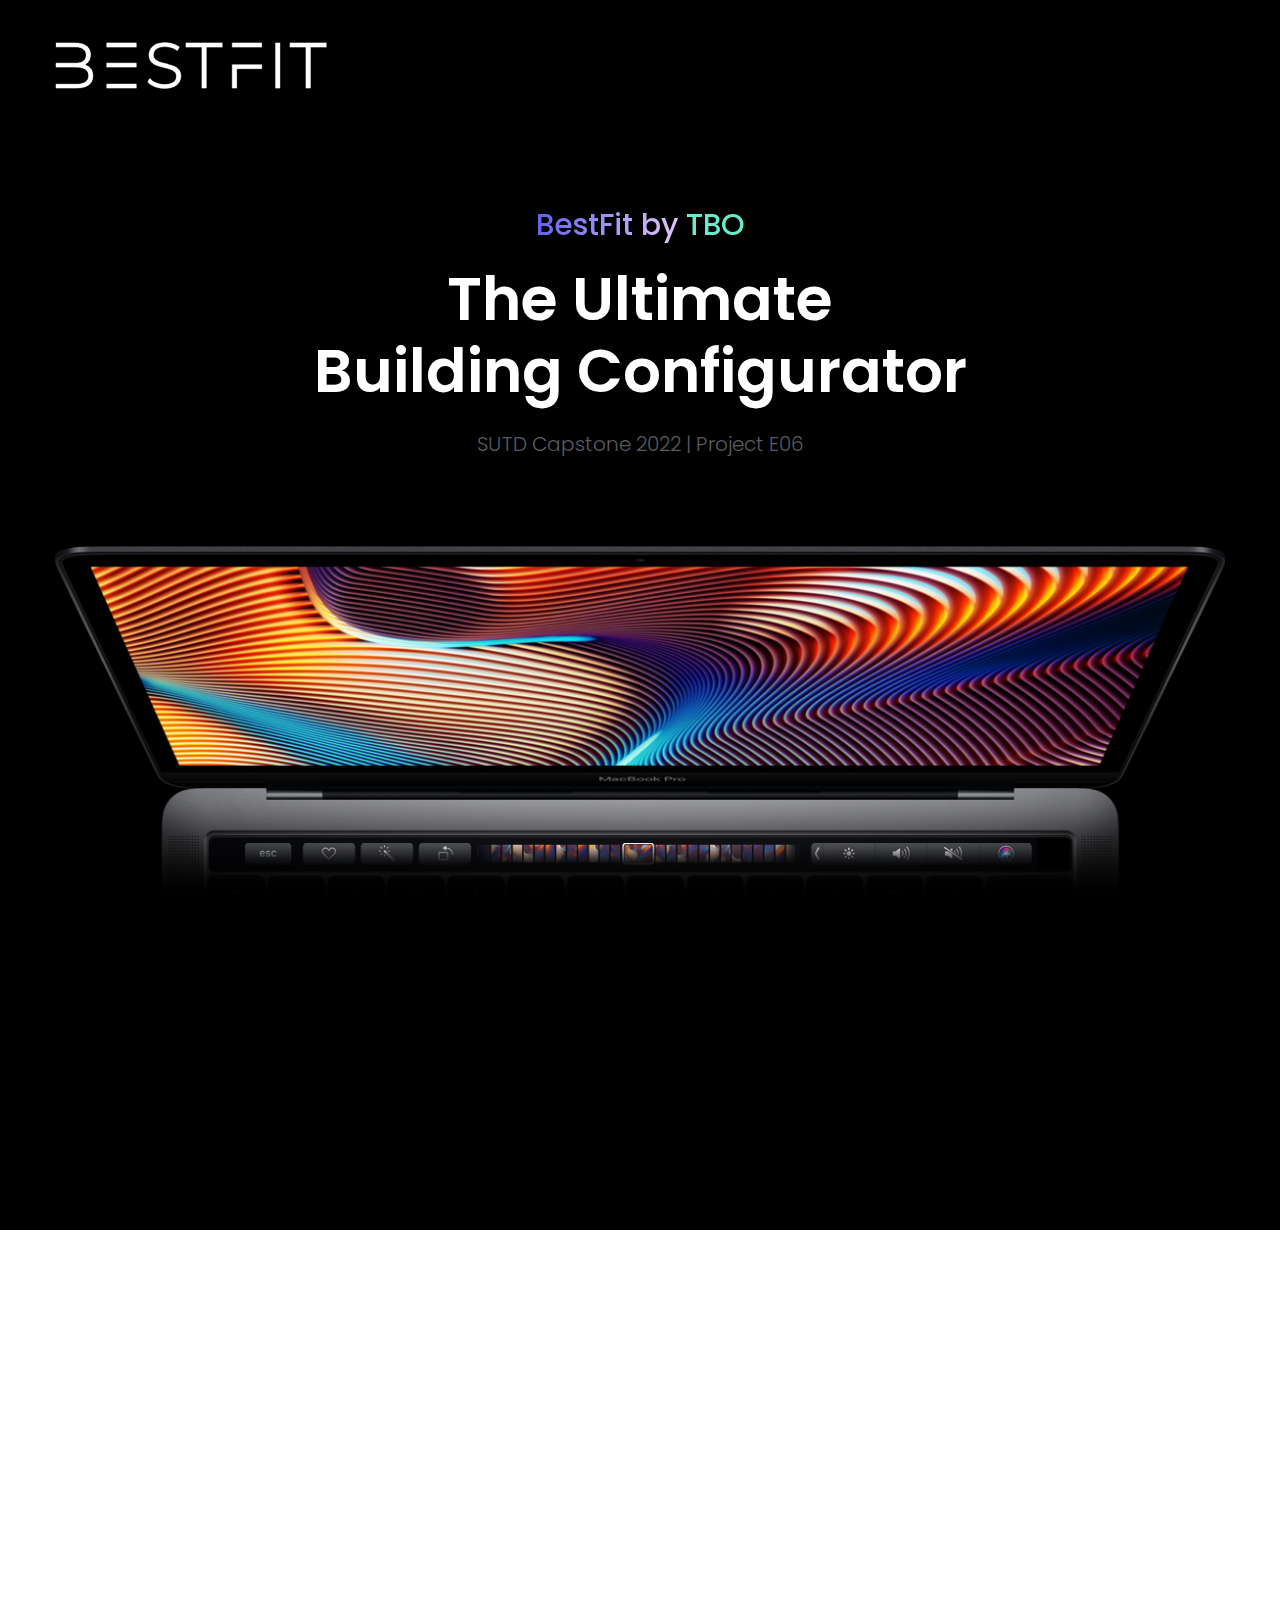
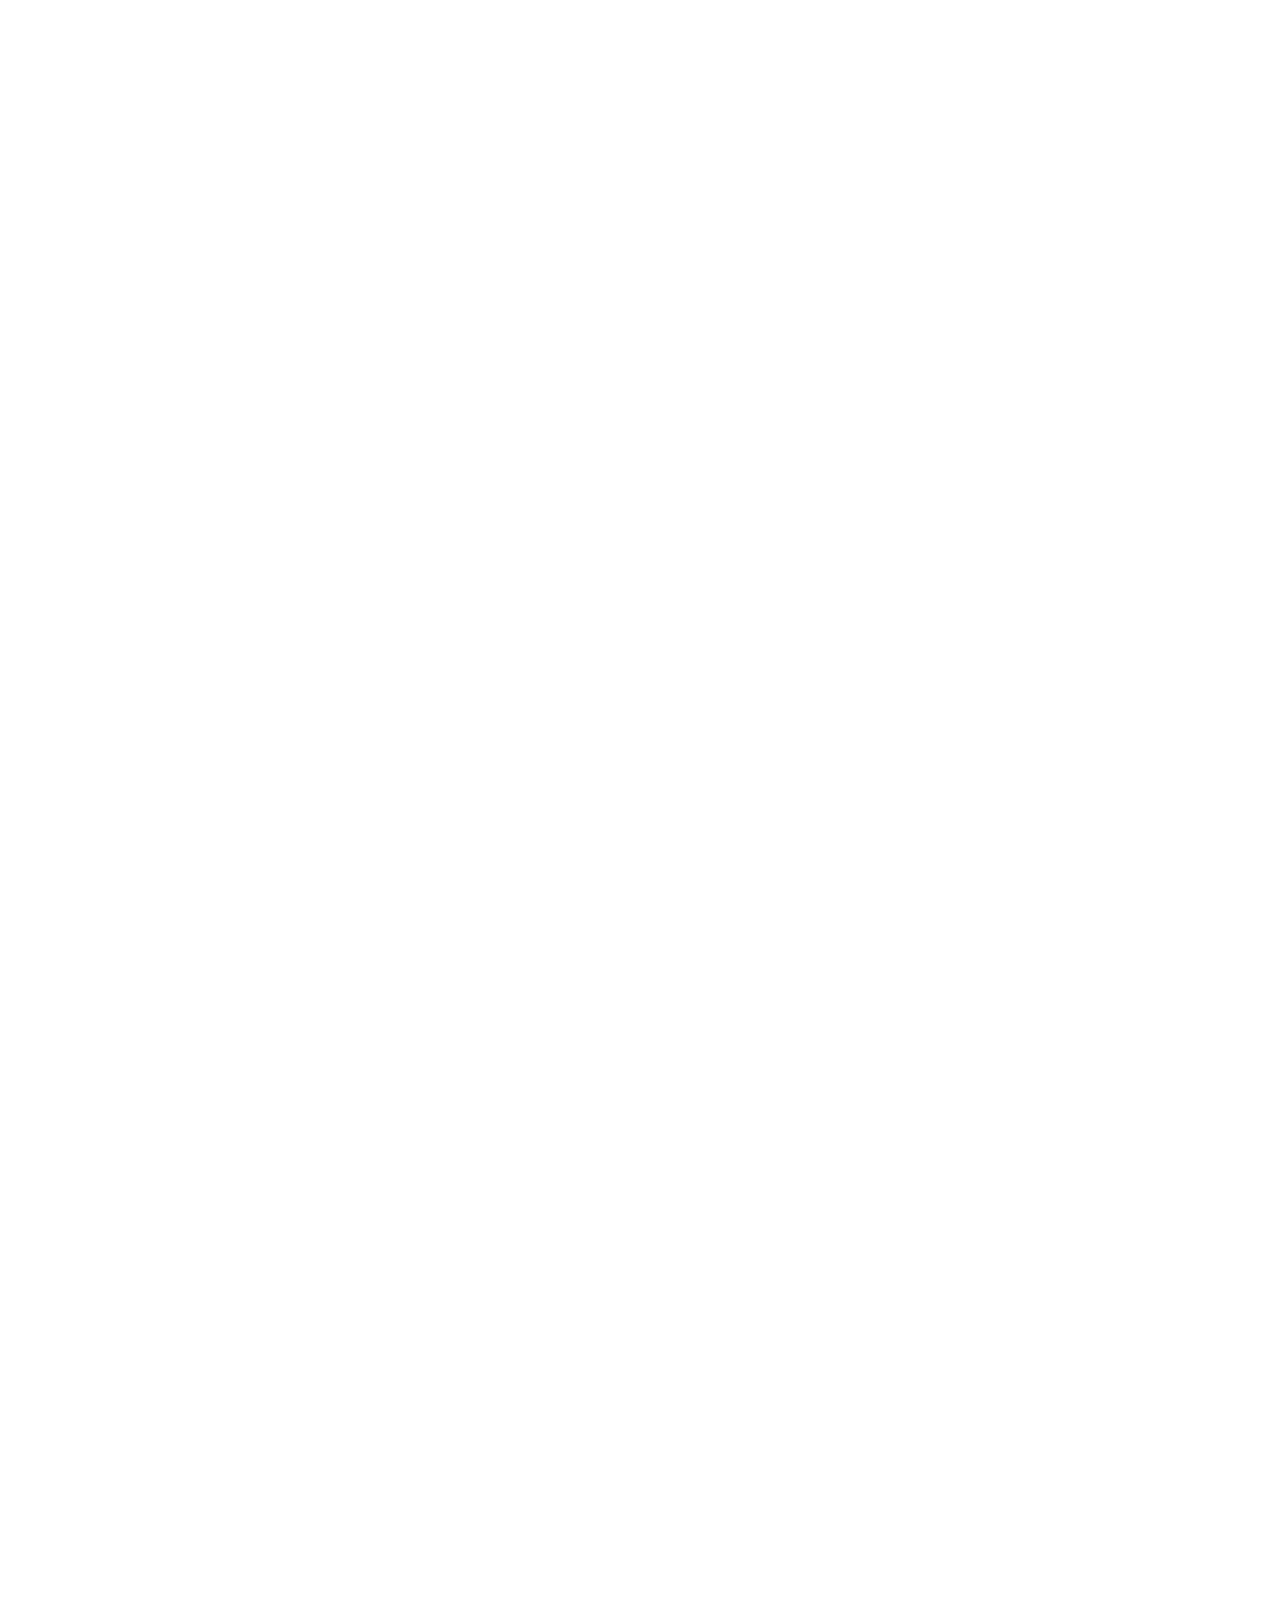
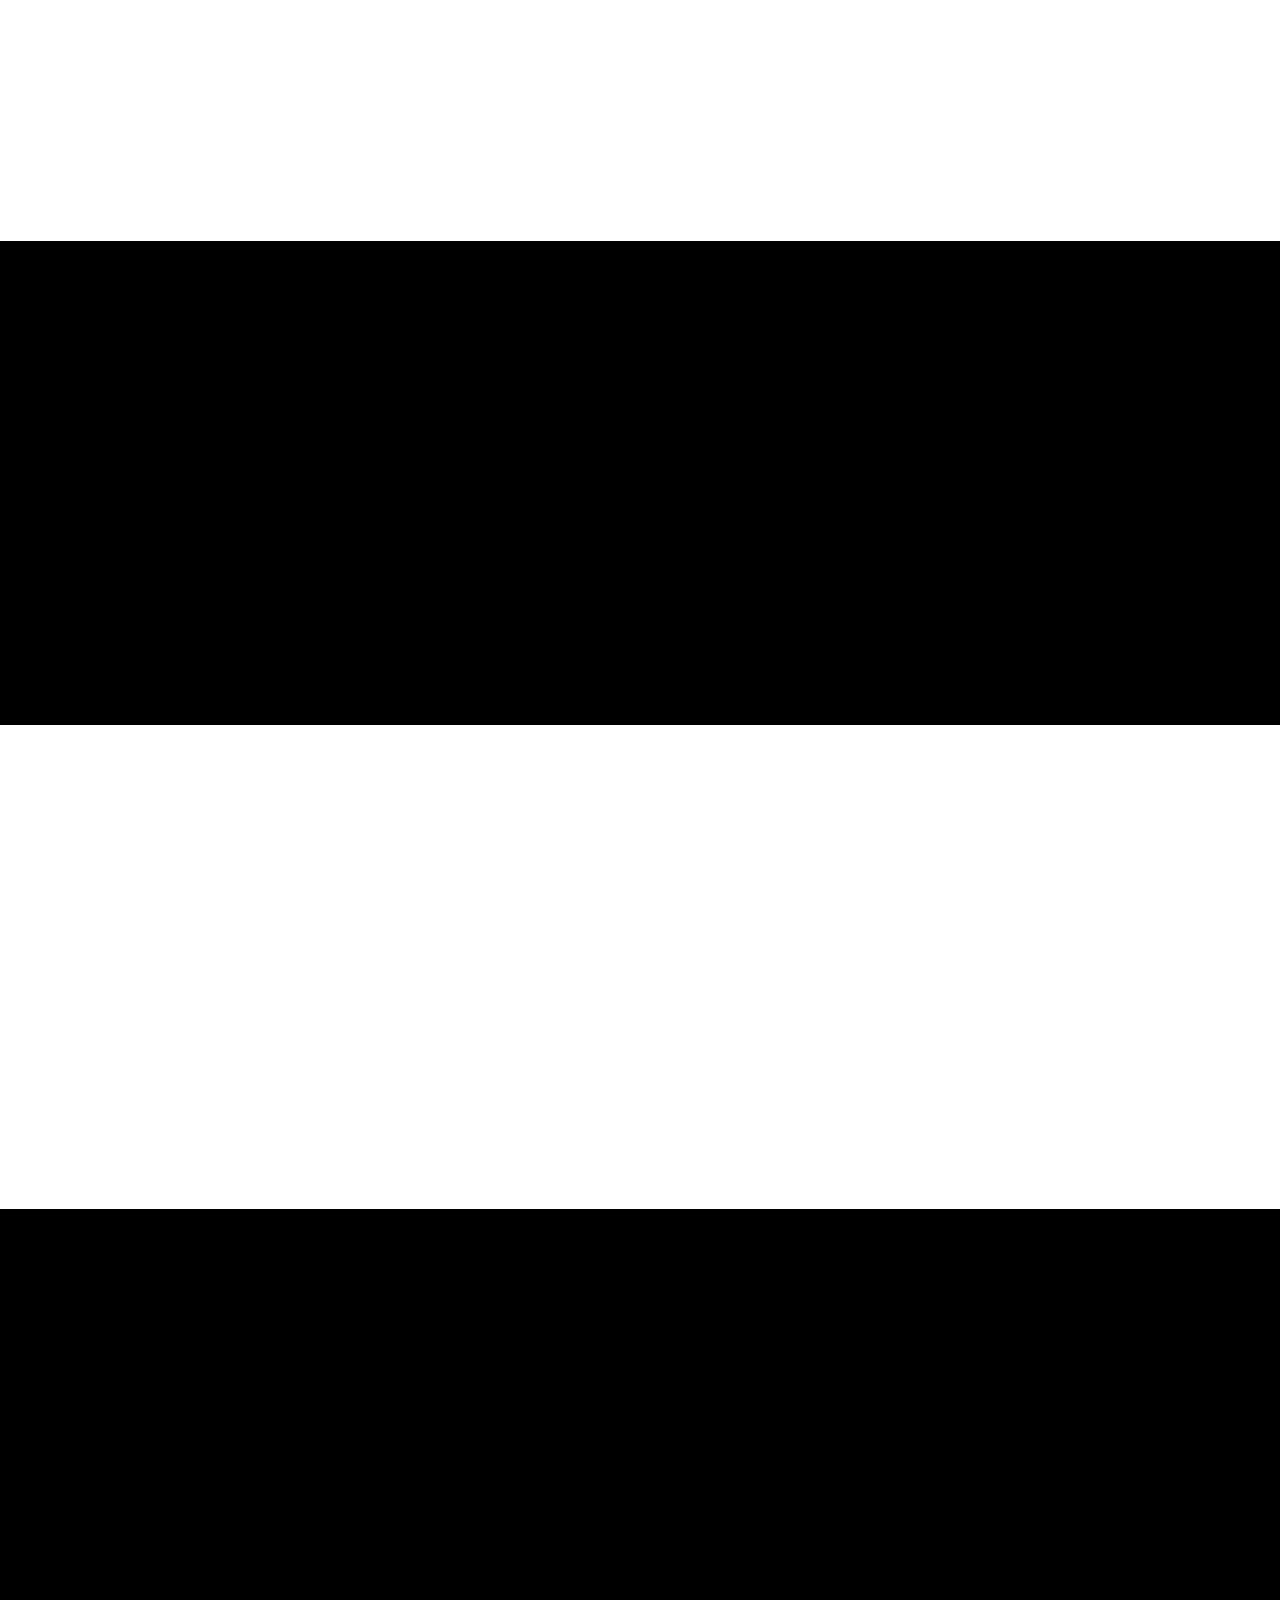
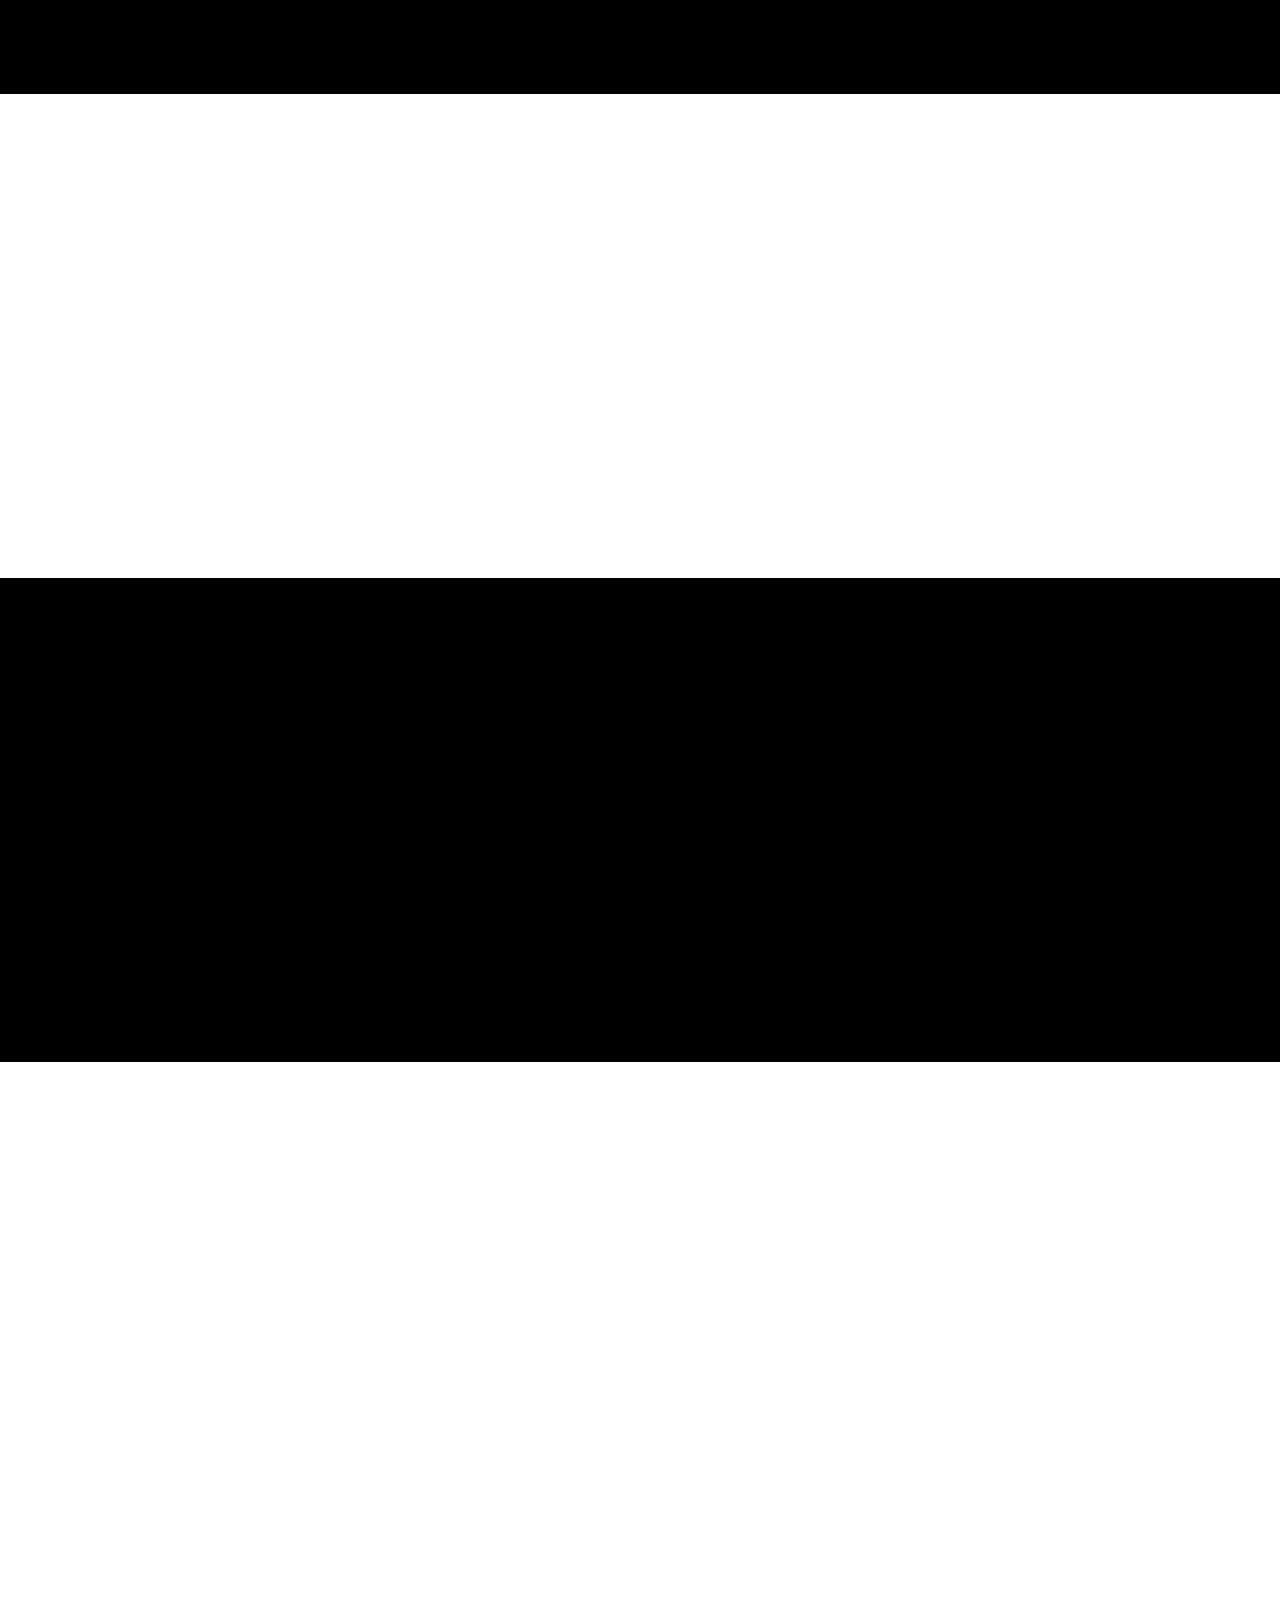
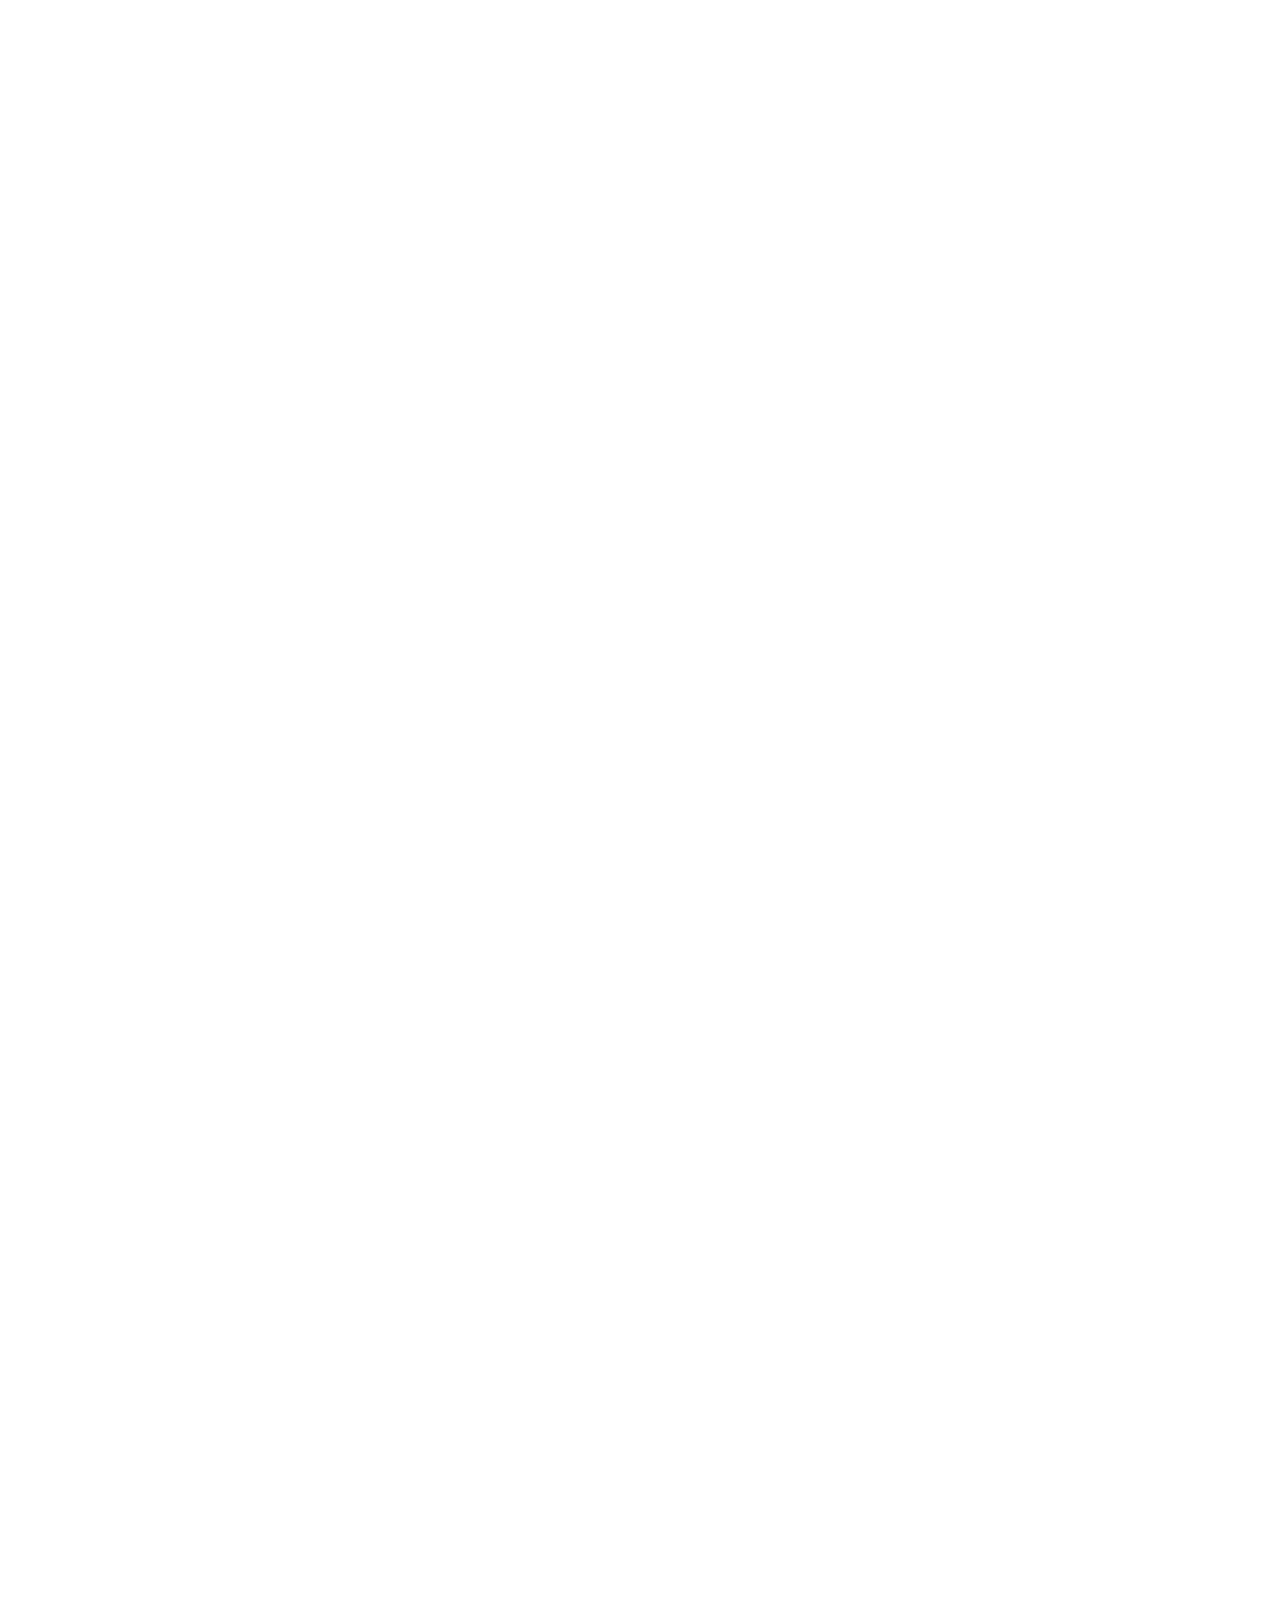
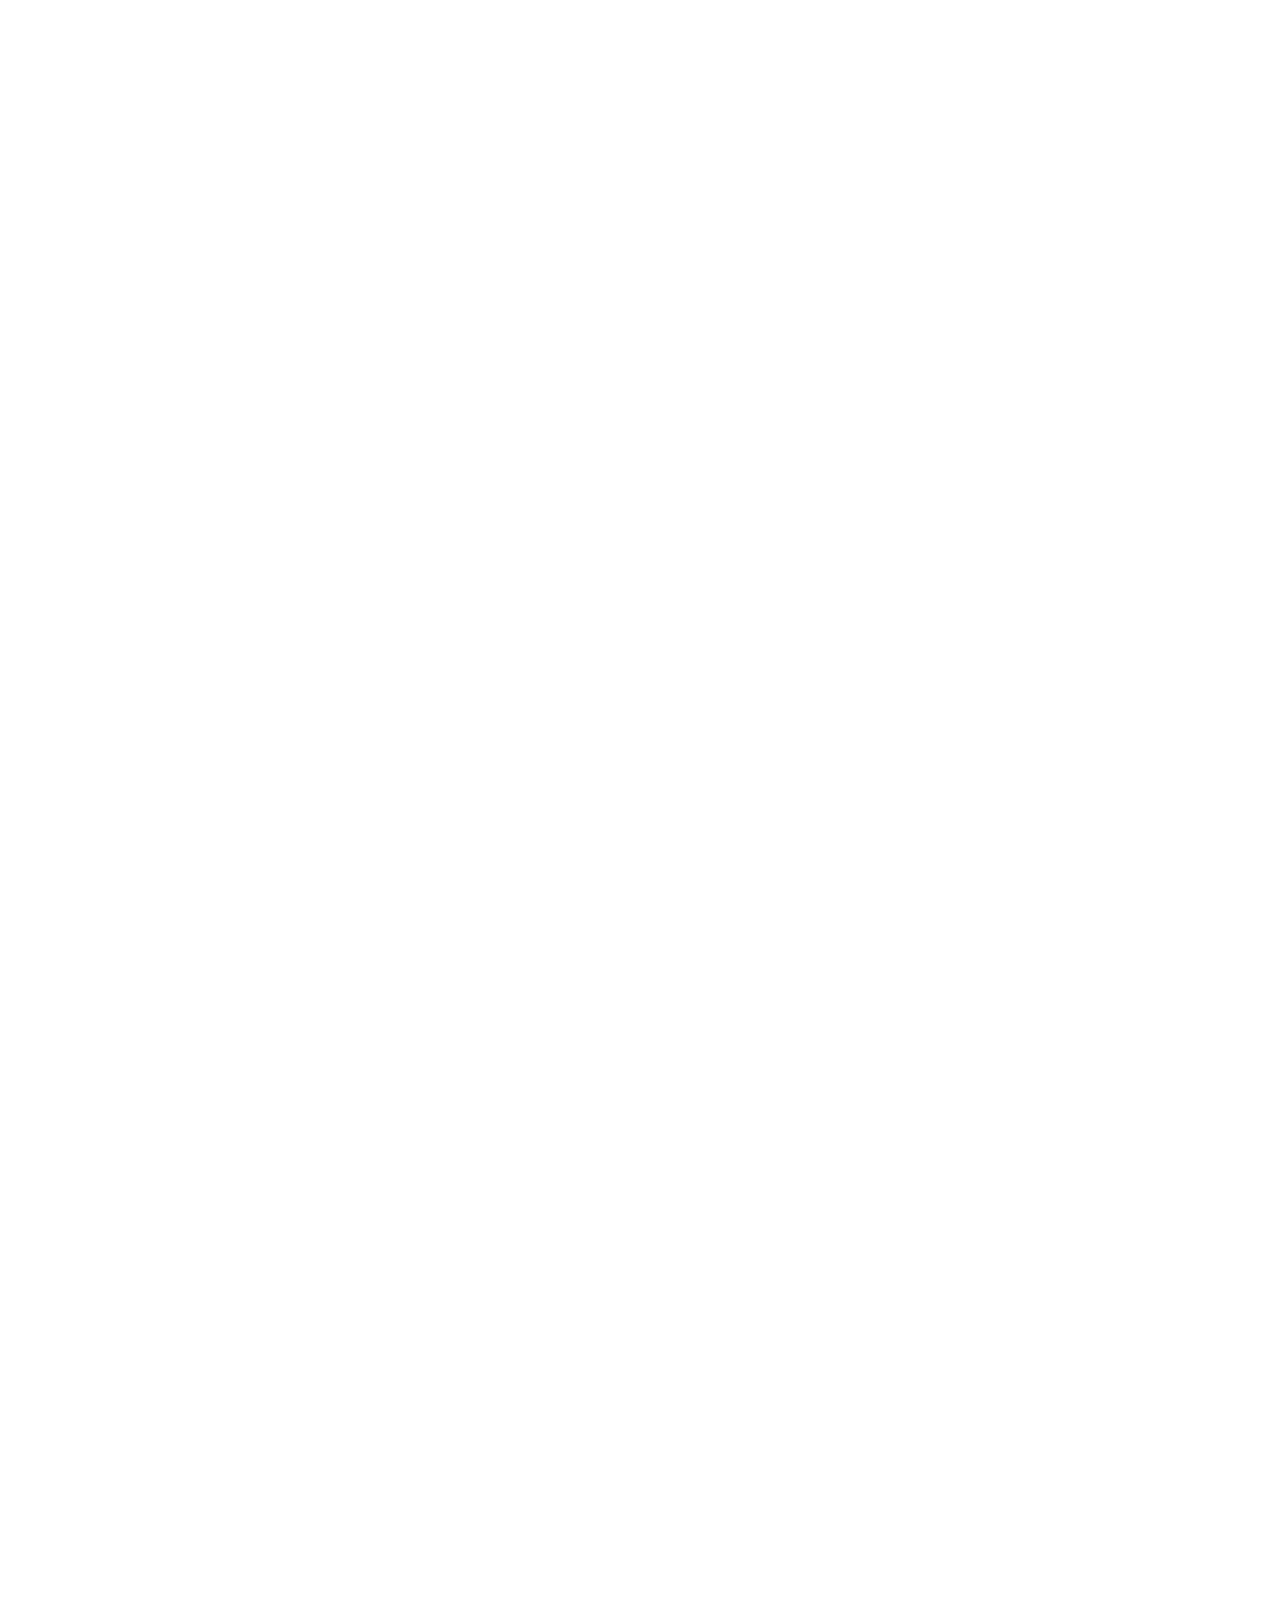
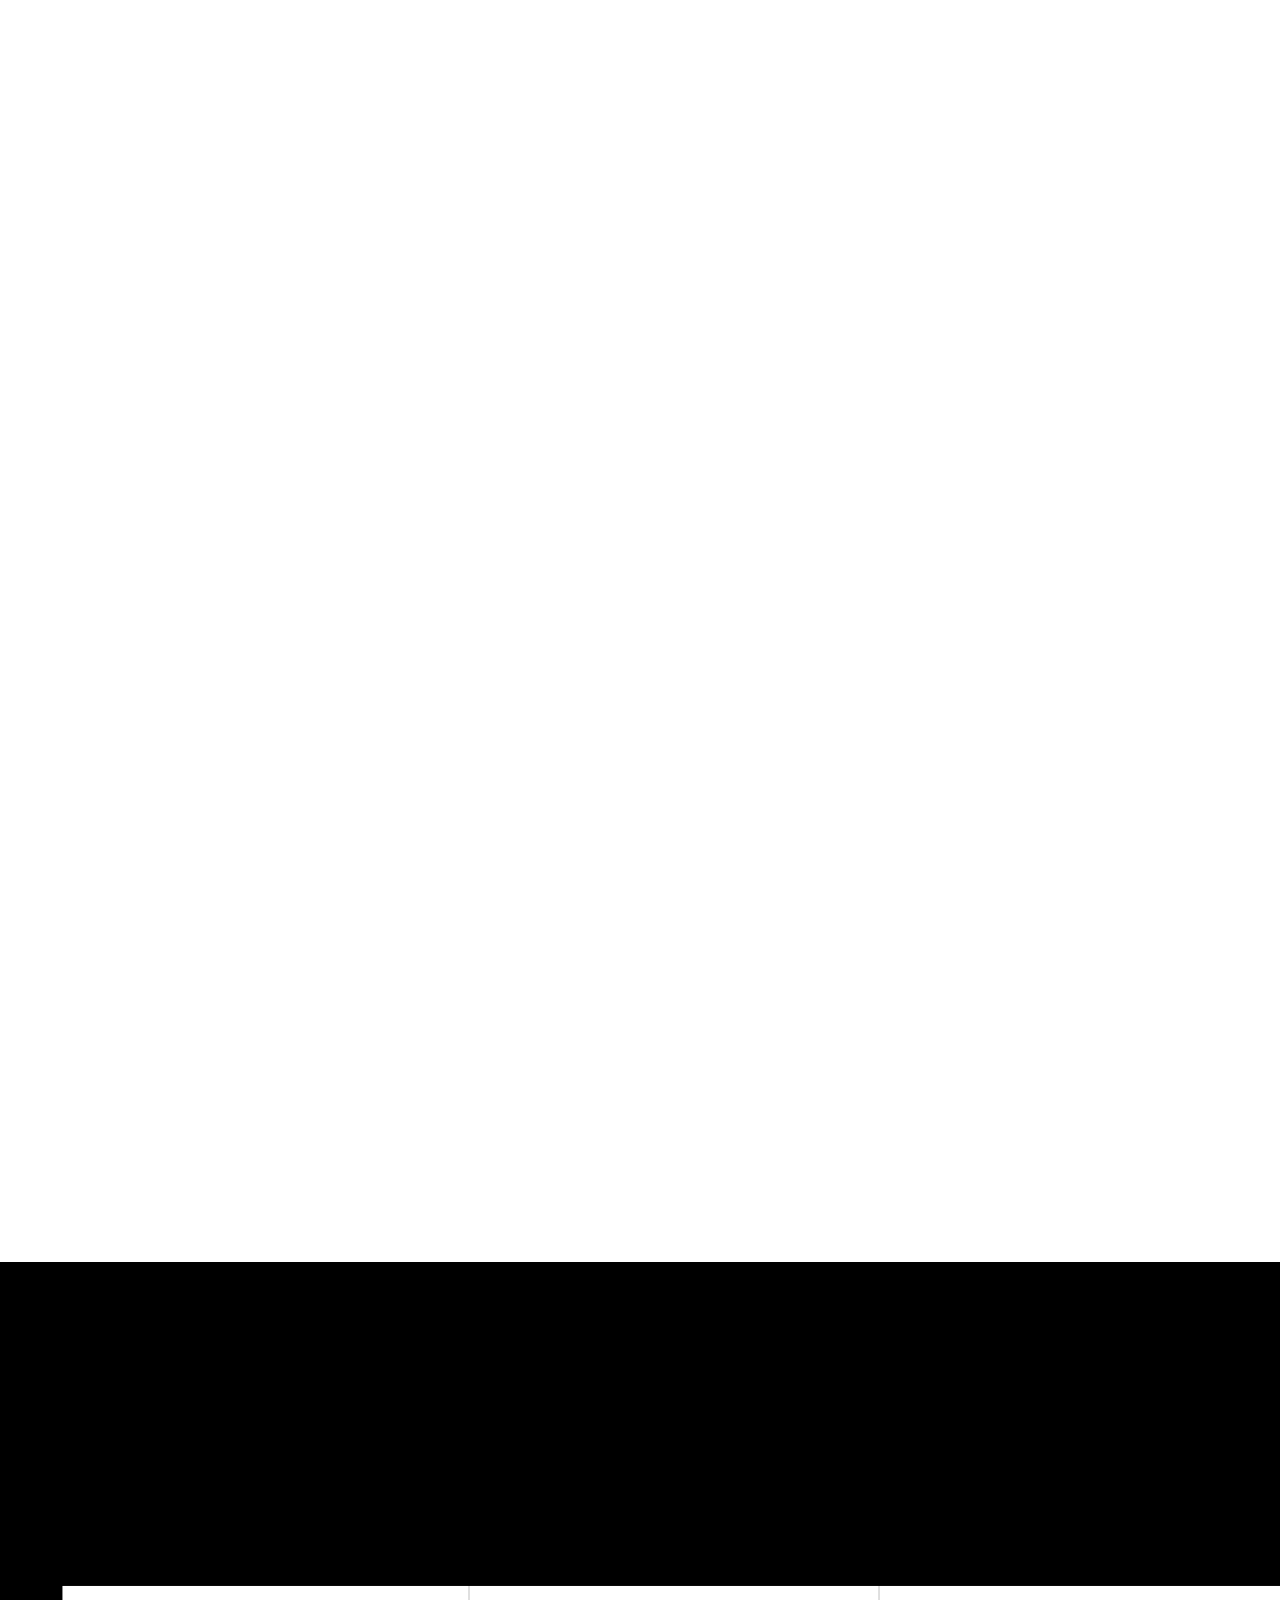
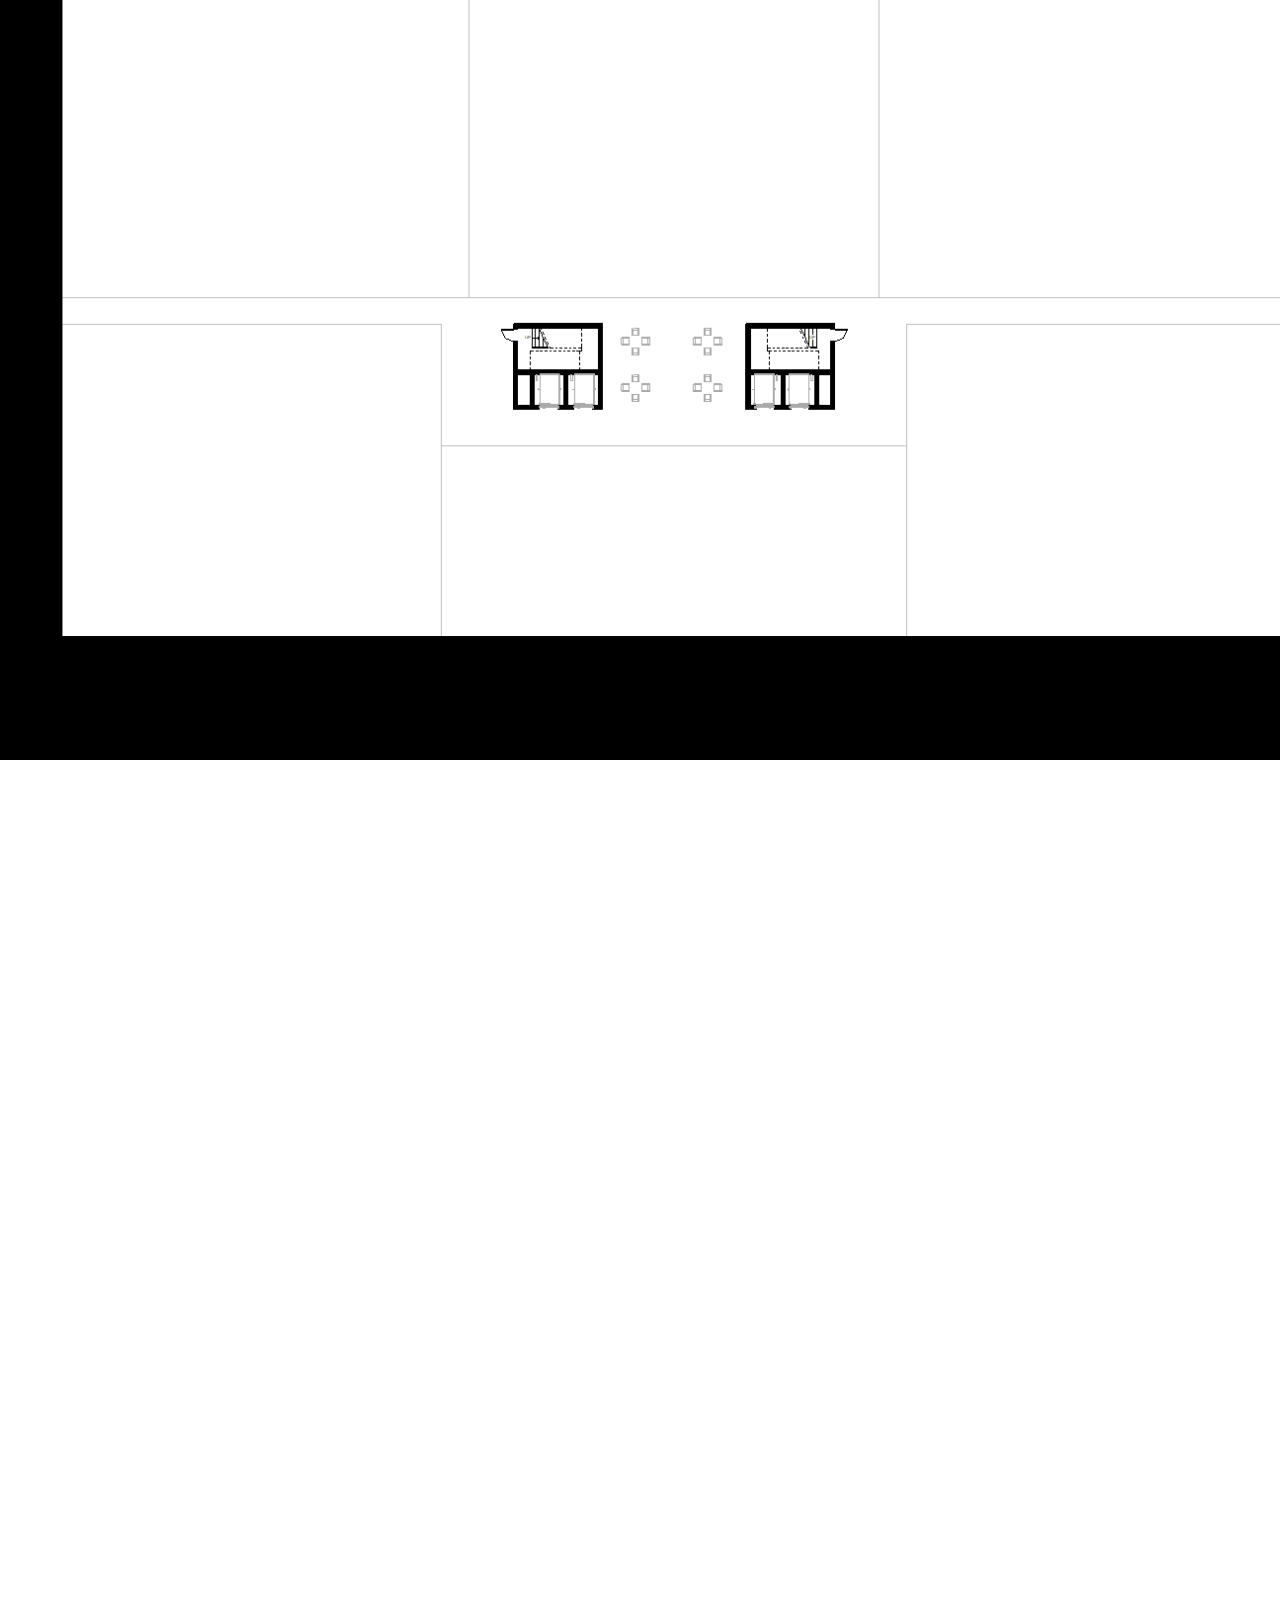
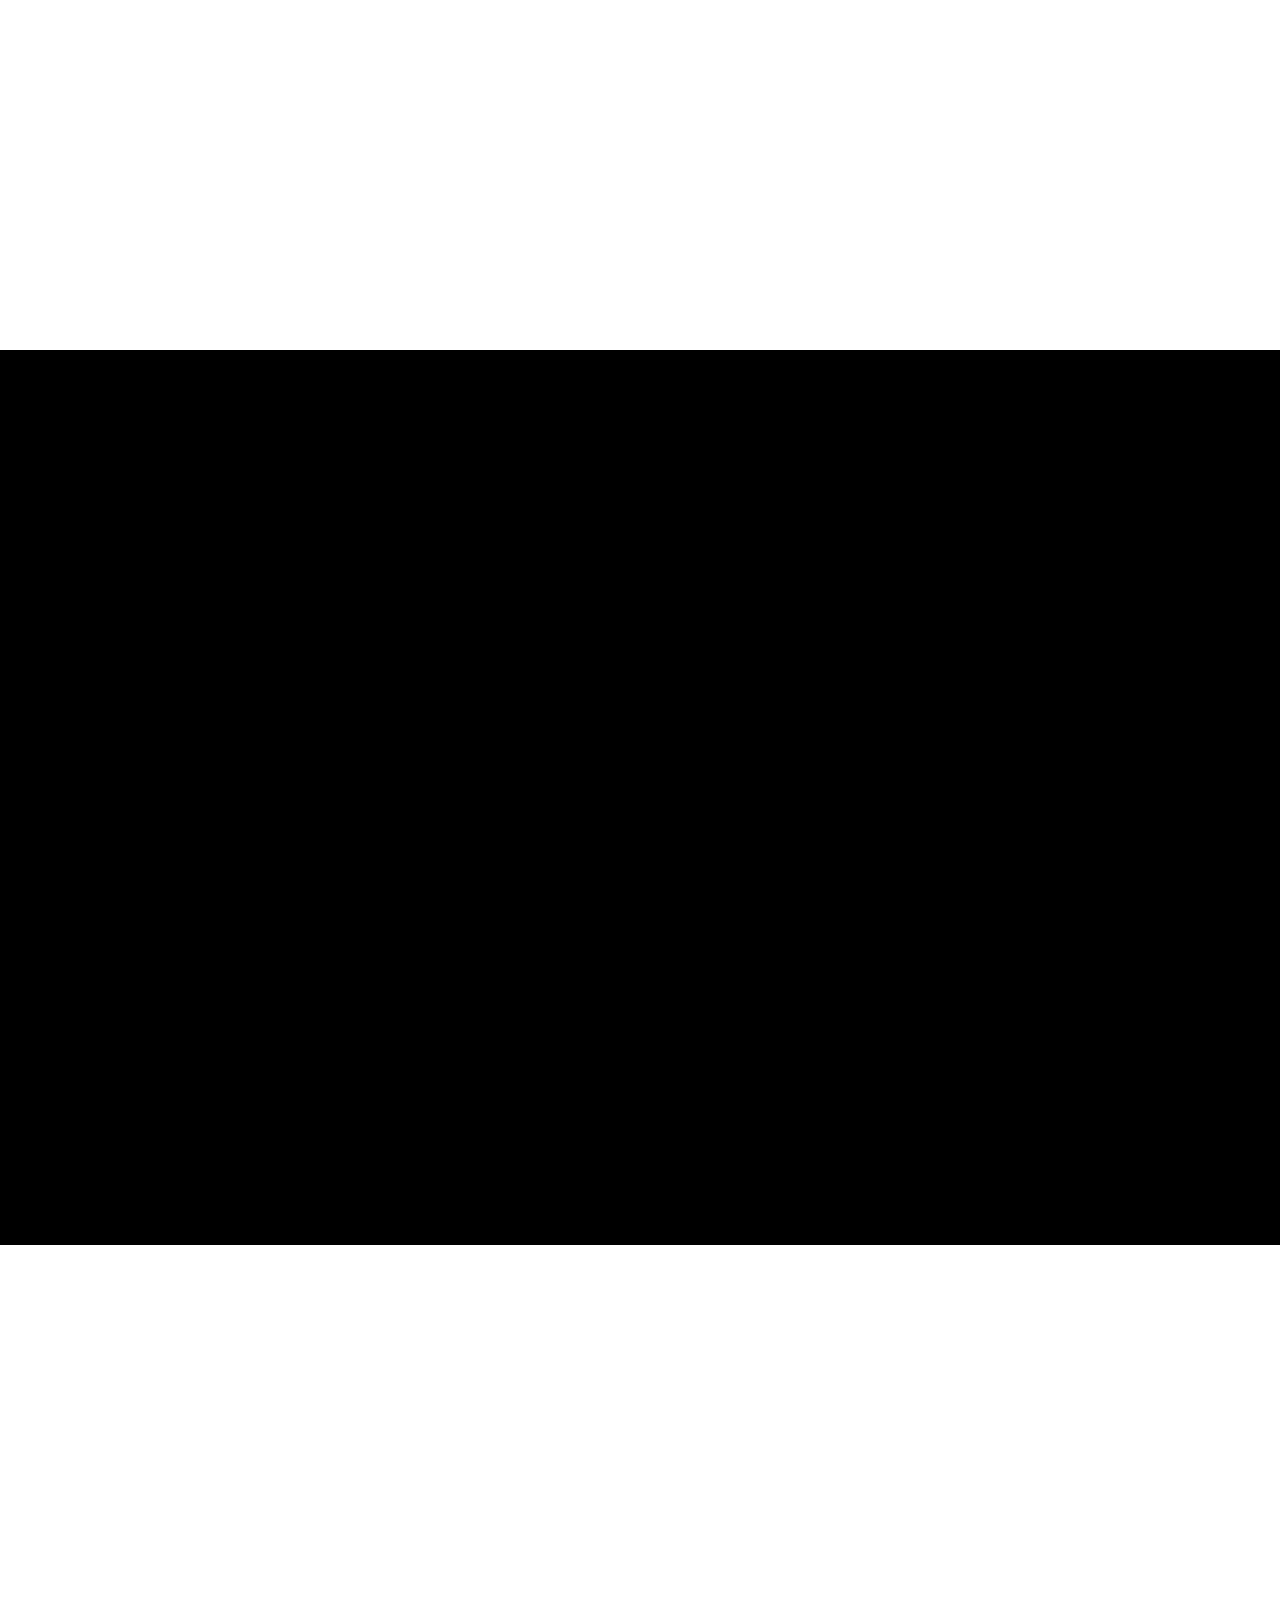
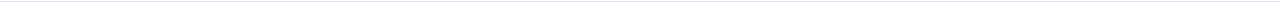
==== commit 71c19104: "cleanup" ====
--- a/index.html
+++ b/index.html
@@ -34,7 +34,7 @@
         <header class="header_area">
             <nav class="navbar navbar-expand-lg menu_one erp_menu">
                 <div class="container">
-                    <a class="navbar-brand sticky_logo" href="#"><img src="img/home-gadget/logo2.png" srcset="img/home-gadget/logo2@2x.png 2x" alt="logo"><img src="img/home-gadget/logo-black.png" srcset="img/home-gadget/logoblack@2x.png 2x" alt=""></a>
+                    <a class="navbar-brand sticky_logo" href="#"><img src="img/dark-product/logo2@2x.png" srcset="img/dark-product/logo2@2x.png 2x" alt="logo"><img src="img/dark-product/logoblack@2x.png" srcset="img/dark-product/logoblack@2x.png 2x" alt=""></a>
 
                 </div>
             </nav>
@@ -53,7 +53,11 @@
           <section class="product_chip_area">
             <div class="container">
                 <div class="row align-items-center">
-
+<!--
+                    <div class="col-lg-6">
+                        <img class="img-fluid wow zoomIn" src="img/dark-product/chip.png" alt="">
+                    </div>
+-->
                     <div class="col-lg-12">
                         <div class="product_chip_content pl_70 wow fadeInRight">
                             <div class="performance_title">
@@ -79,7 +83,7 @@
                 </div>
 <!--                  </div>-->
         </section>
-
+<!--                <a class="popup-youtube video_icon" width="100%" height="800" href="https://www.youtube.com/watch?v=bcxj84LK2y4"><i class="arrow_triangle-right"></i></a>-->
 
         <iframe width="100%" height="800" src="https://www.youtube.com/embed/bcxj84LK2y4?autoplay=1" title="BestFit: A Revit Plugin by TBO" frameborder="0" allow="accelerometer; autoplay; clipboard-write; encrypted-media; gyroscope; picture-in-picture" allowfullscreen></iframe>
           
@@ -222,7 +226,7 @@
                 </div>
             </div>
         </section>
- 
+        
 
 <section class="product_features_area; position:relative;">  
   <style>
@@ -265,7 +269,7 @@
 const canvasDiv = document.getElementById("scrollDiv");
 const context = canvas.getContext("2d");
 var count = 1;
-const frameCount =321;
+const frameCount =175;
     
 //testing
 //const currentFrame = index => (
@@ -373,7 +377,10 @@
 </script>
 
  
-   
+        
+    
+
+    
         <section class="product_multitask_area sec_pad">
             <div class="container">
                 <div class="performance_title text-center">
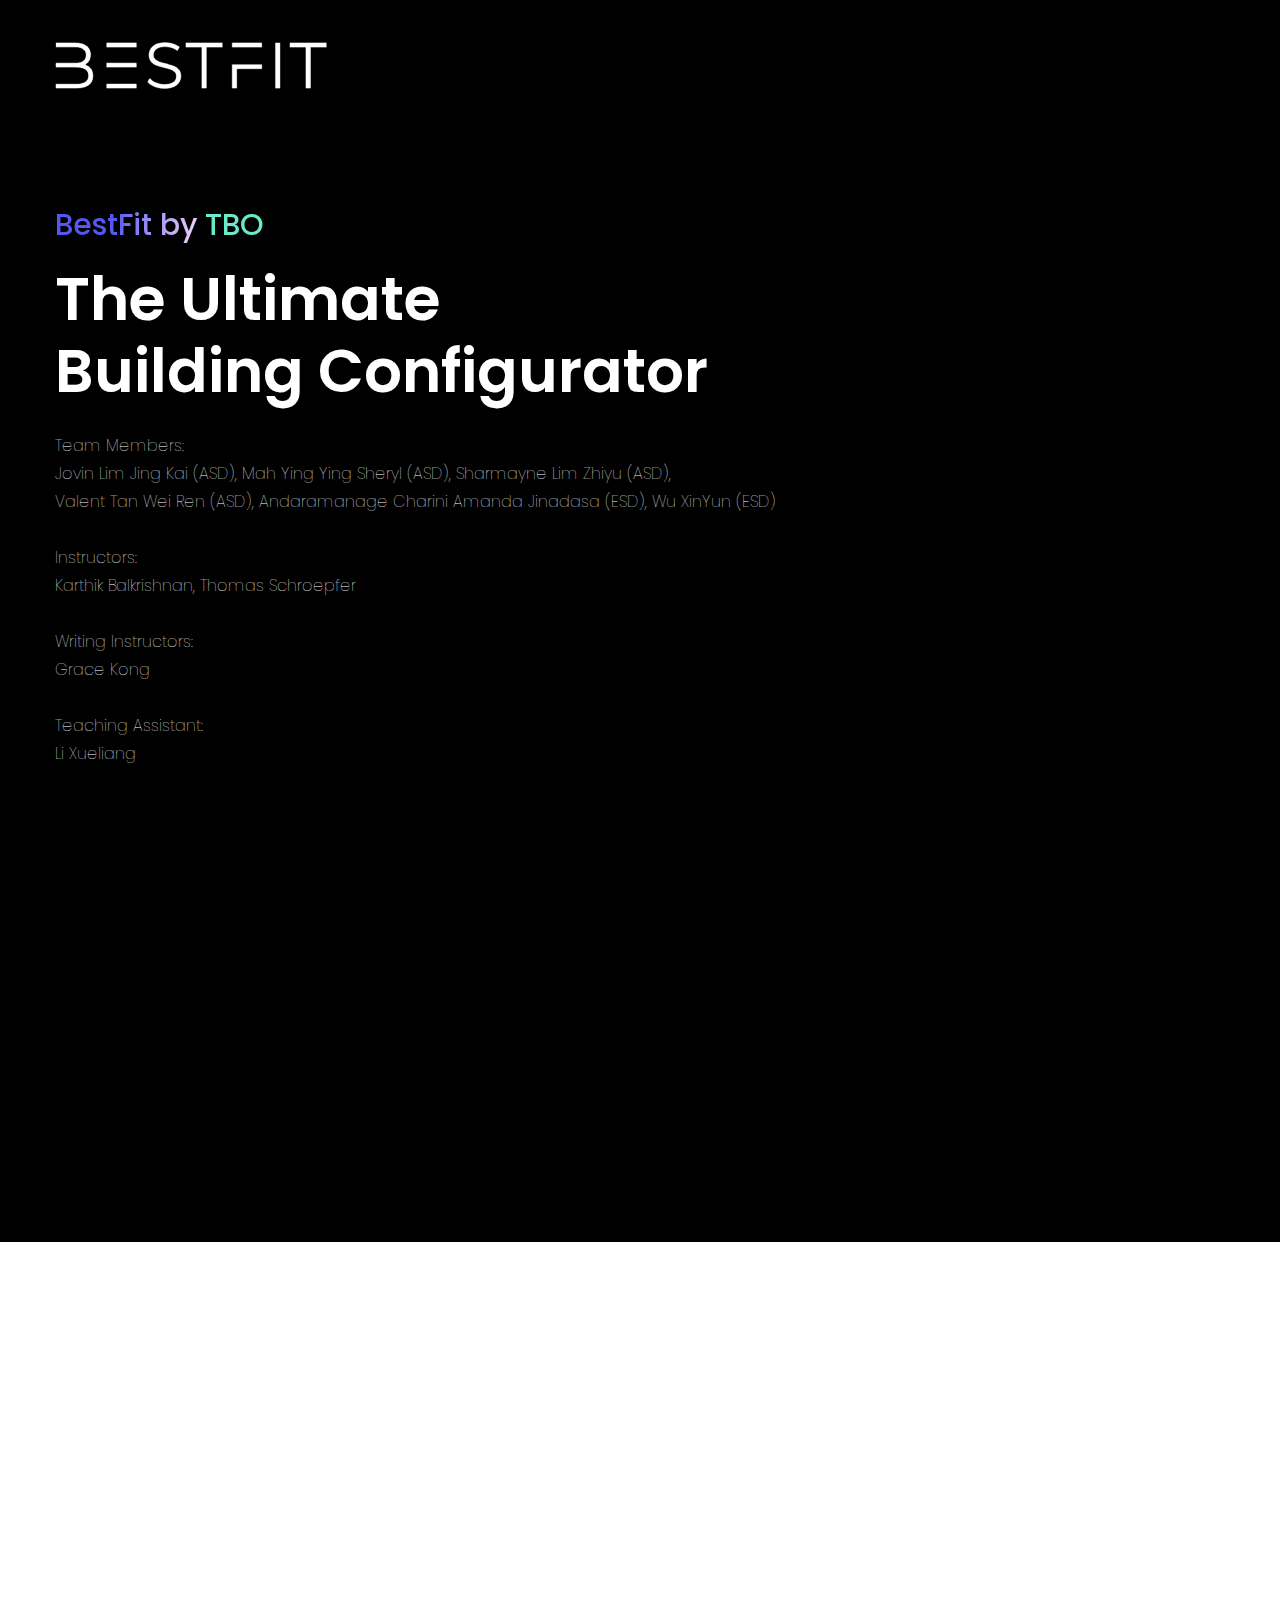
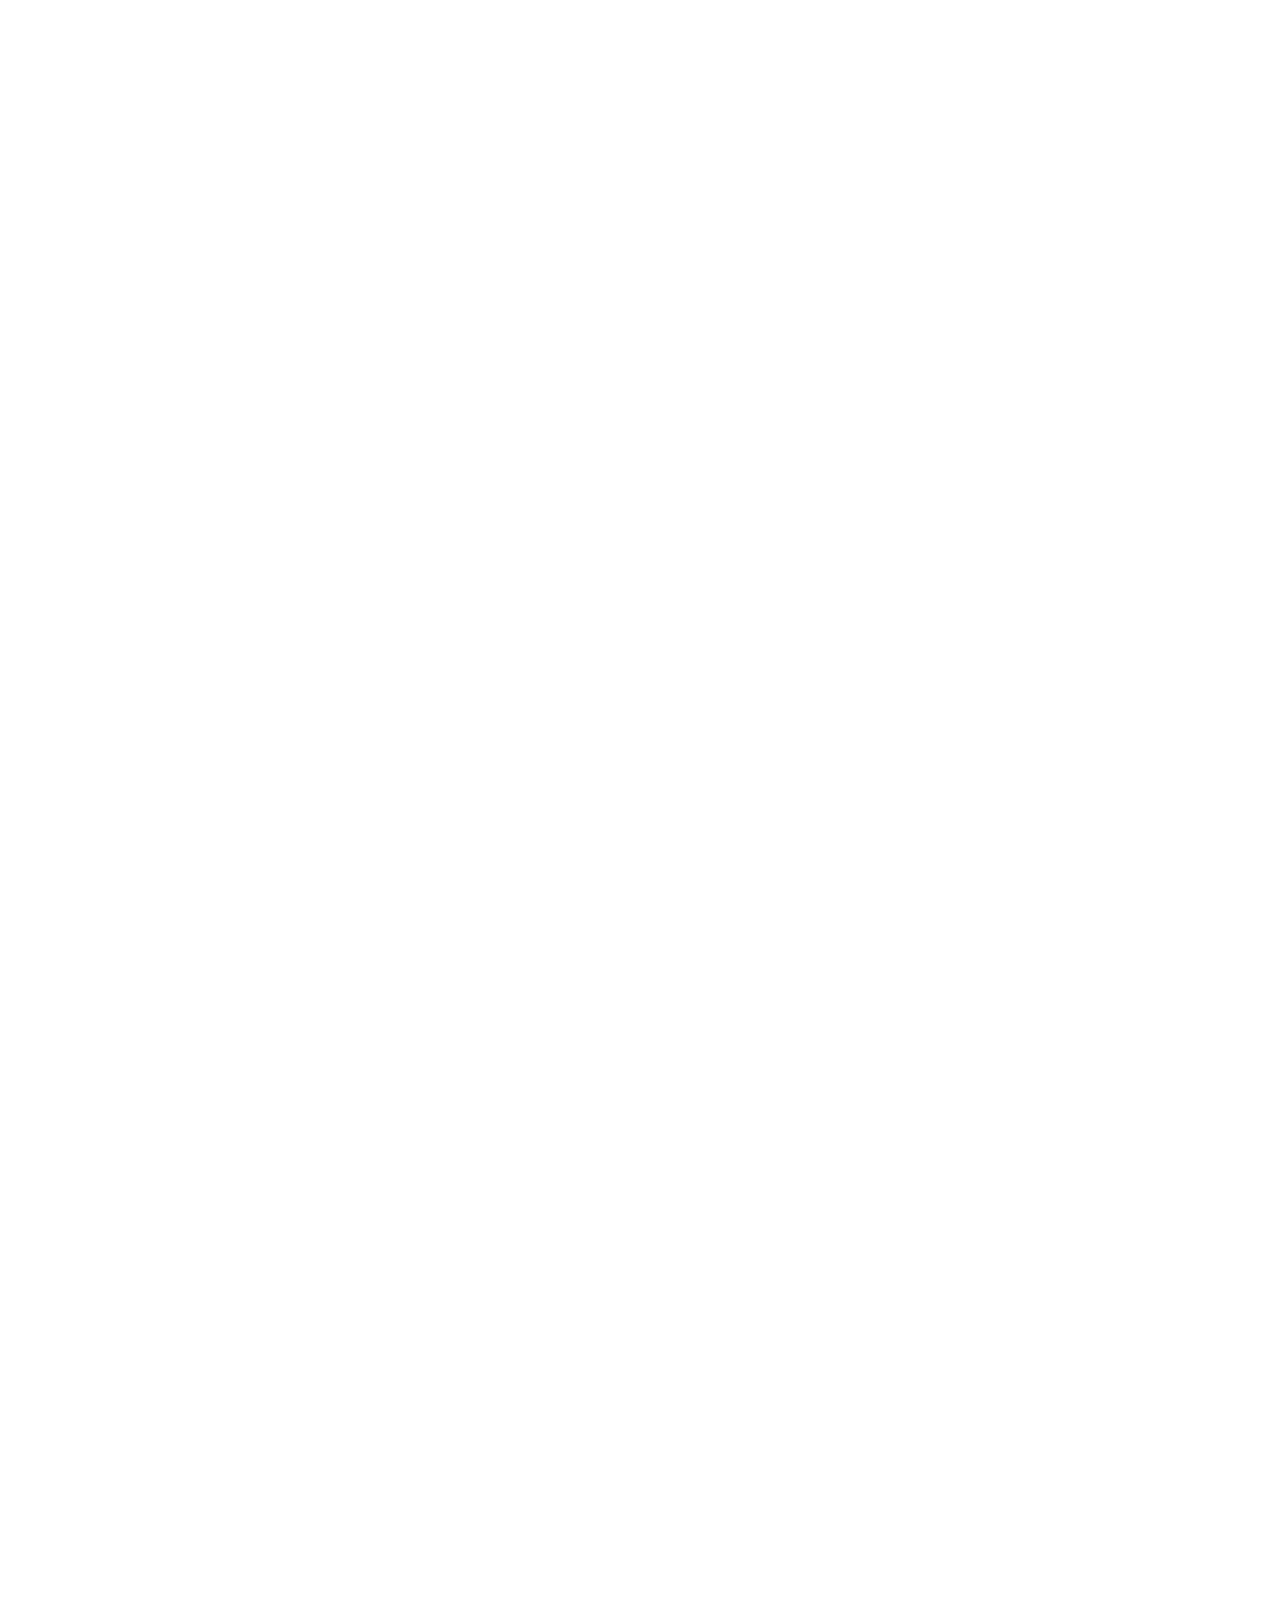
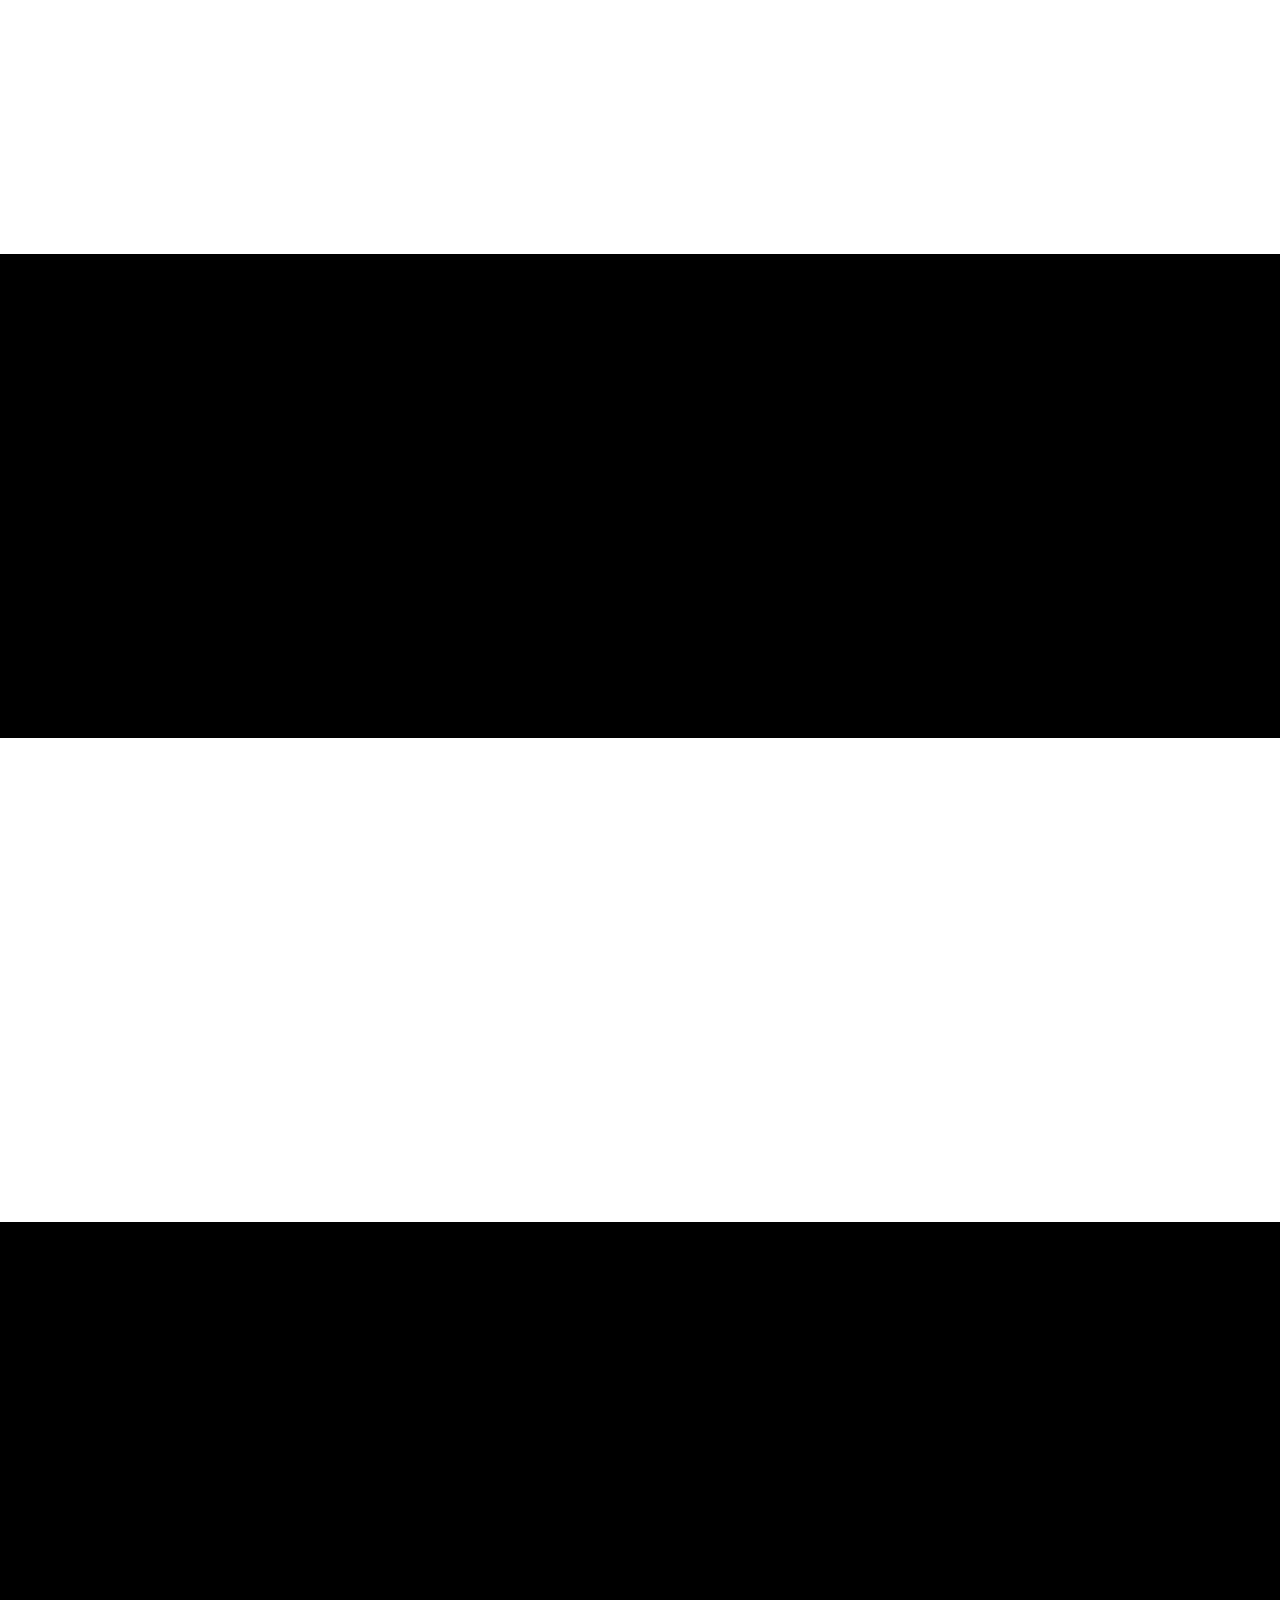
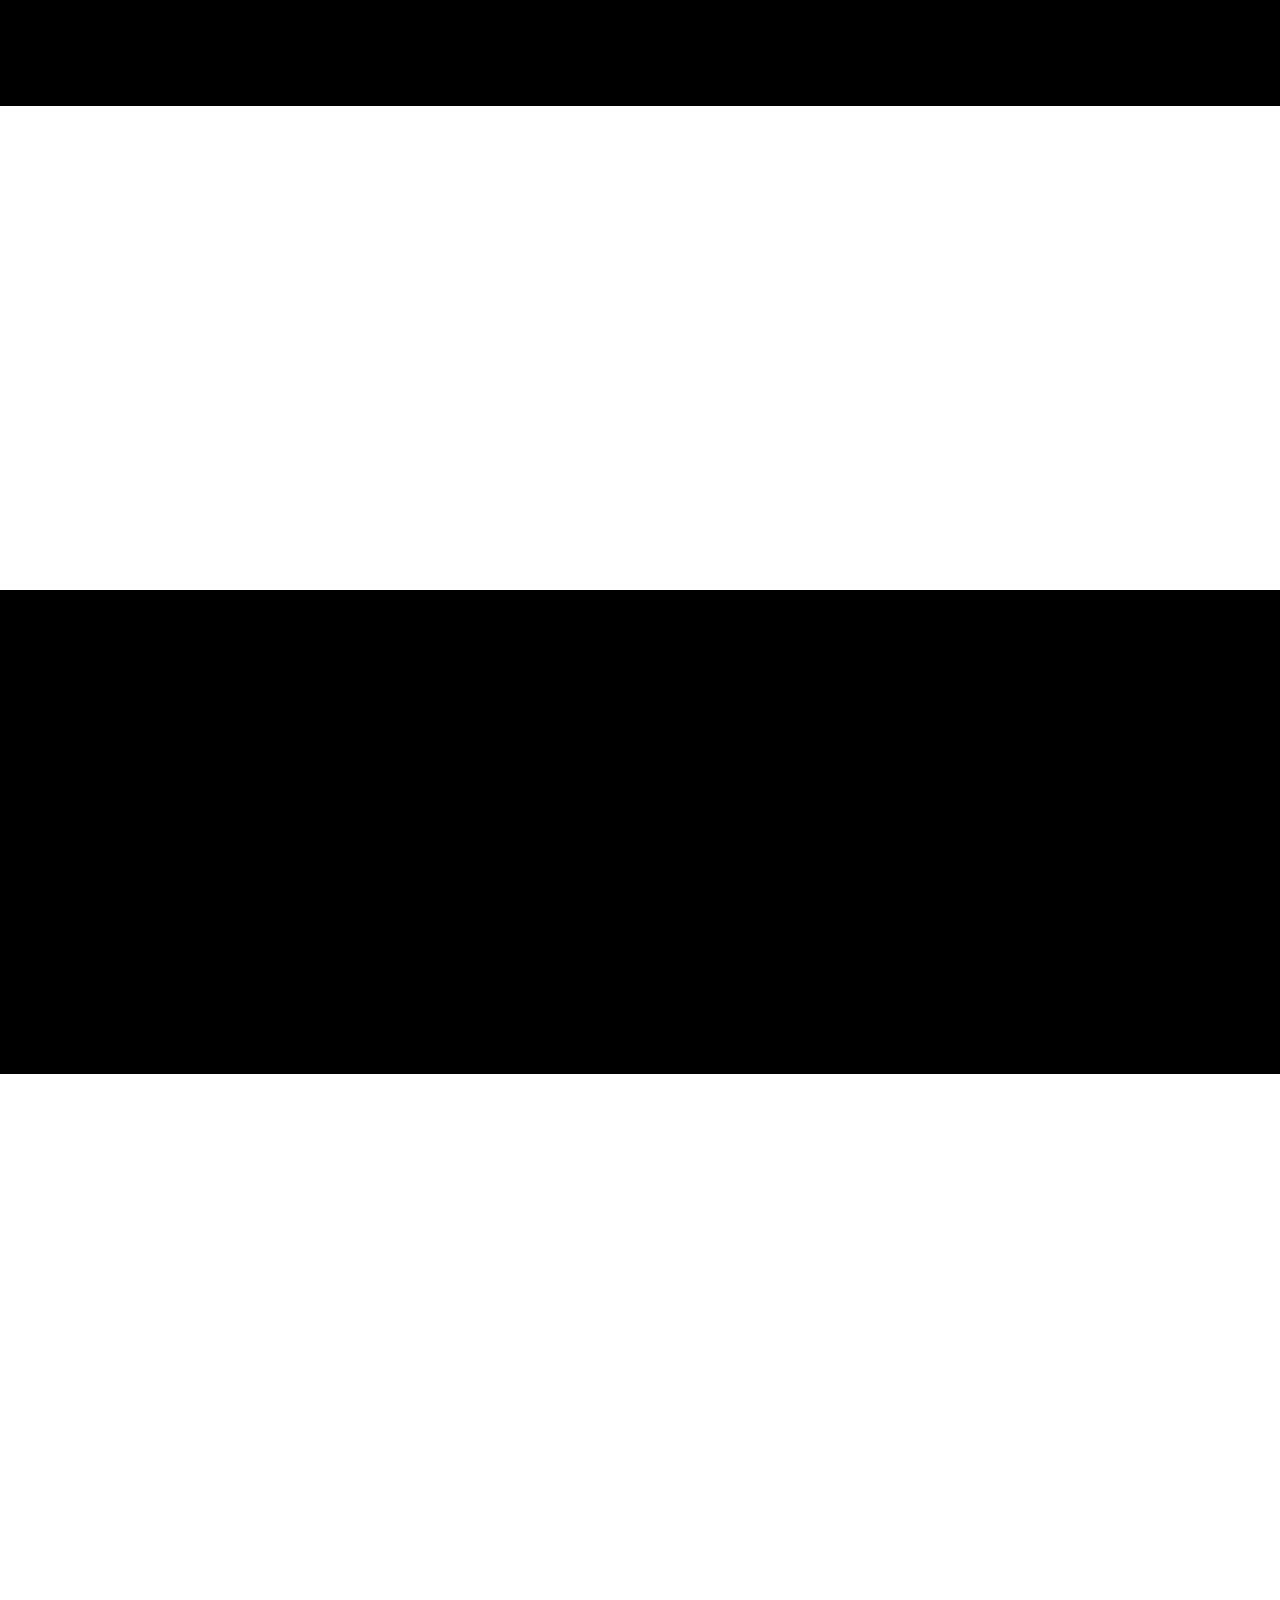
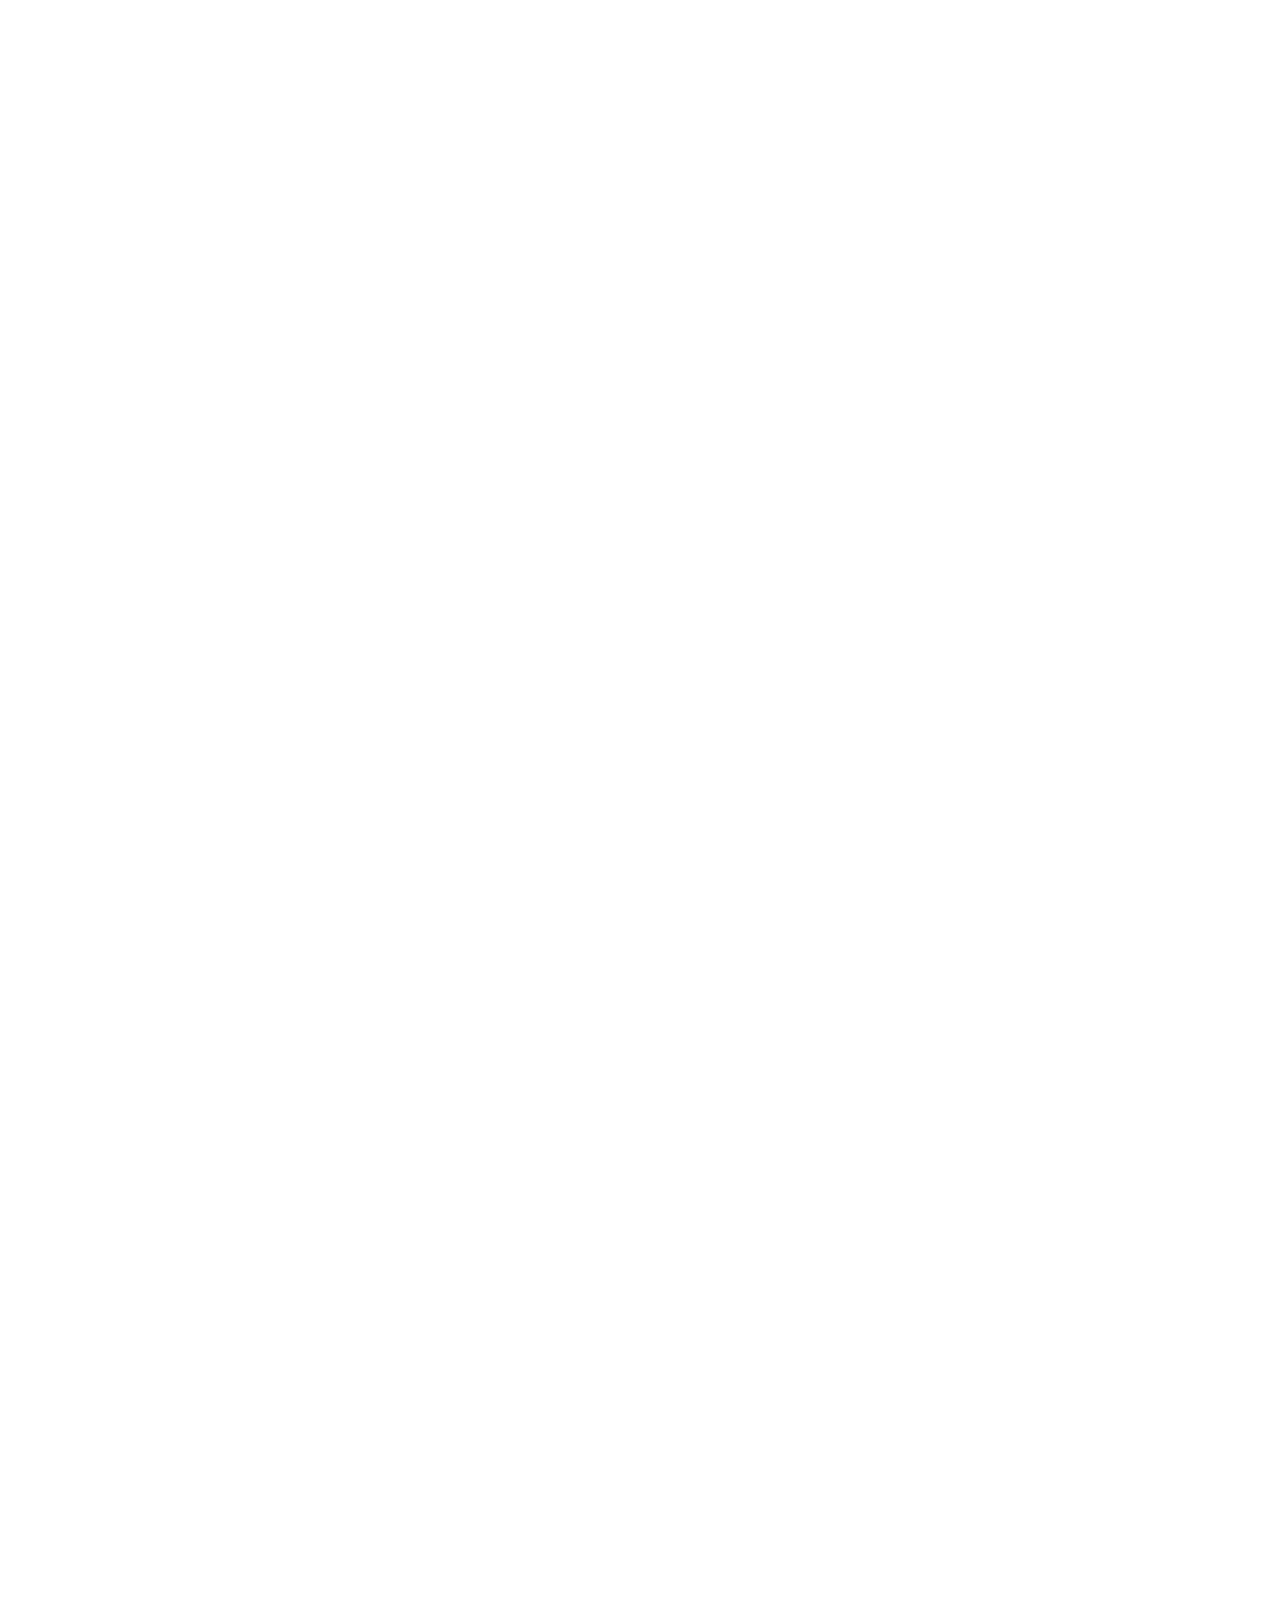
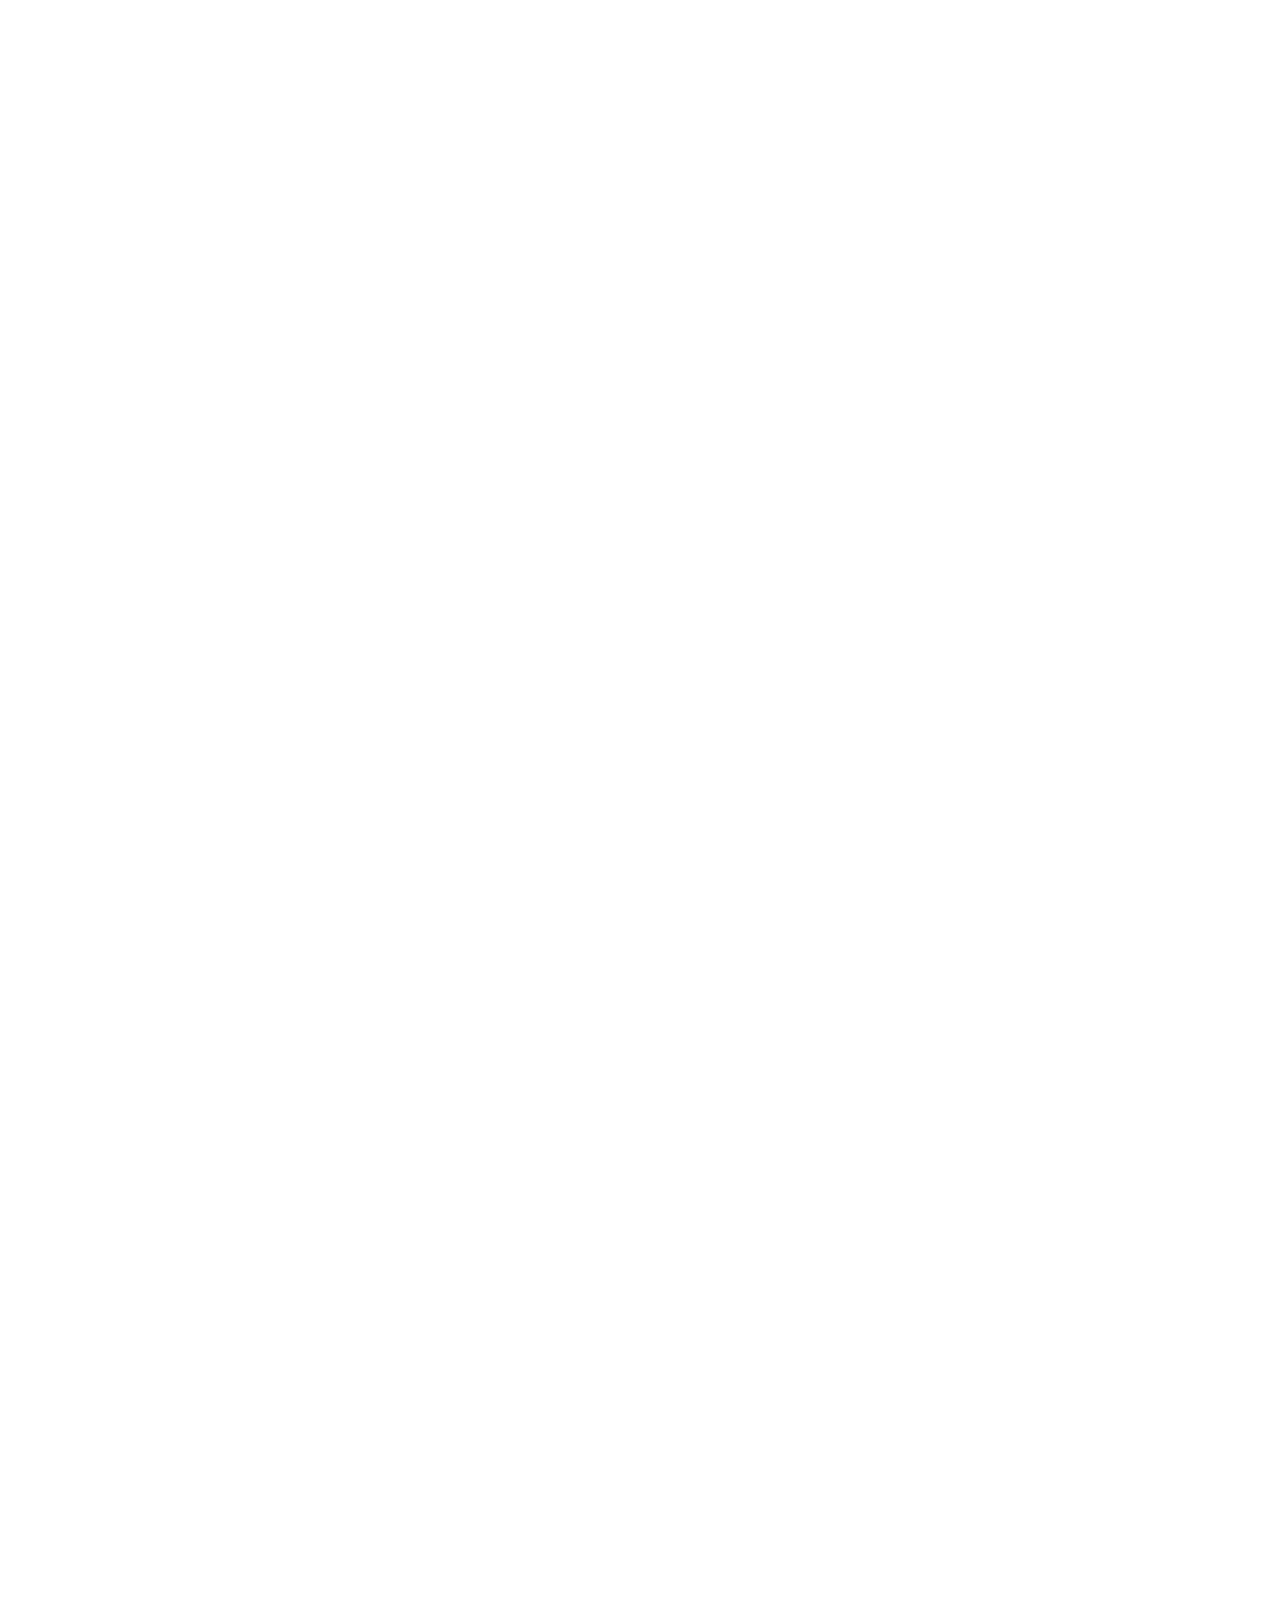
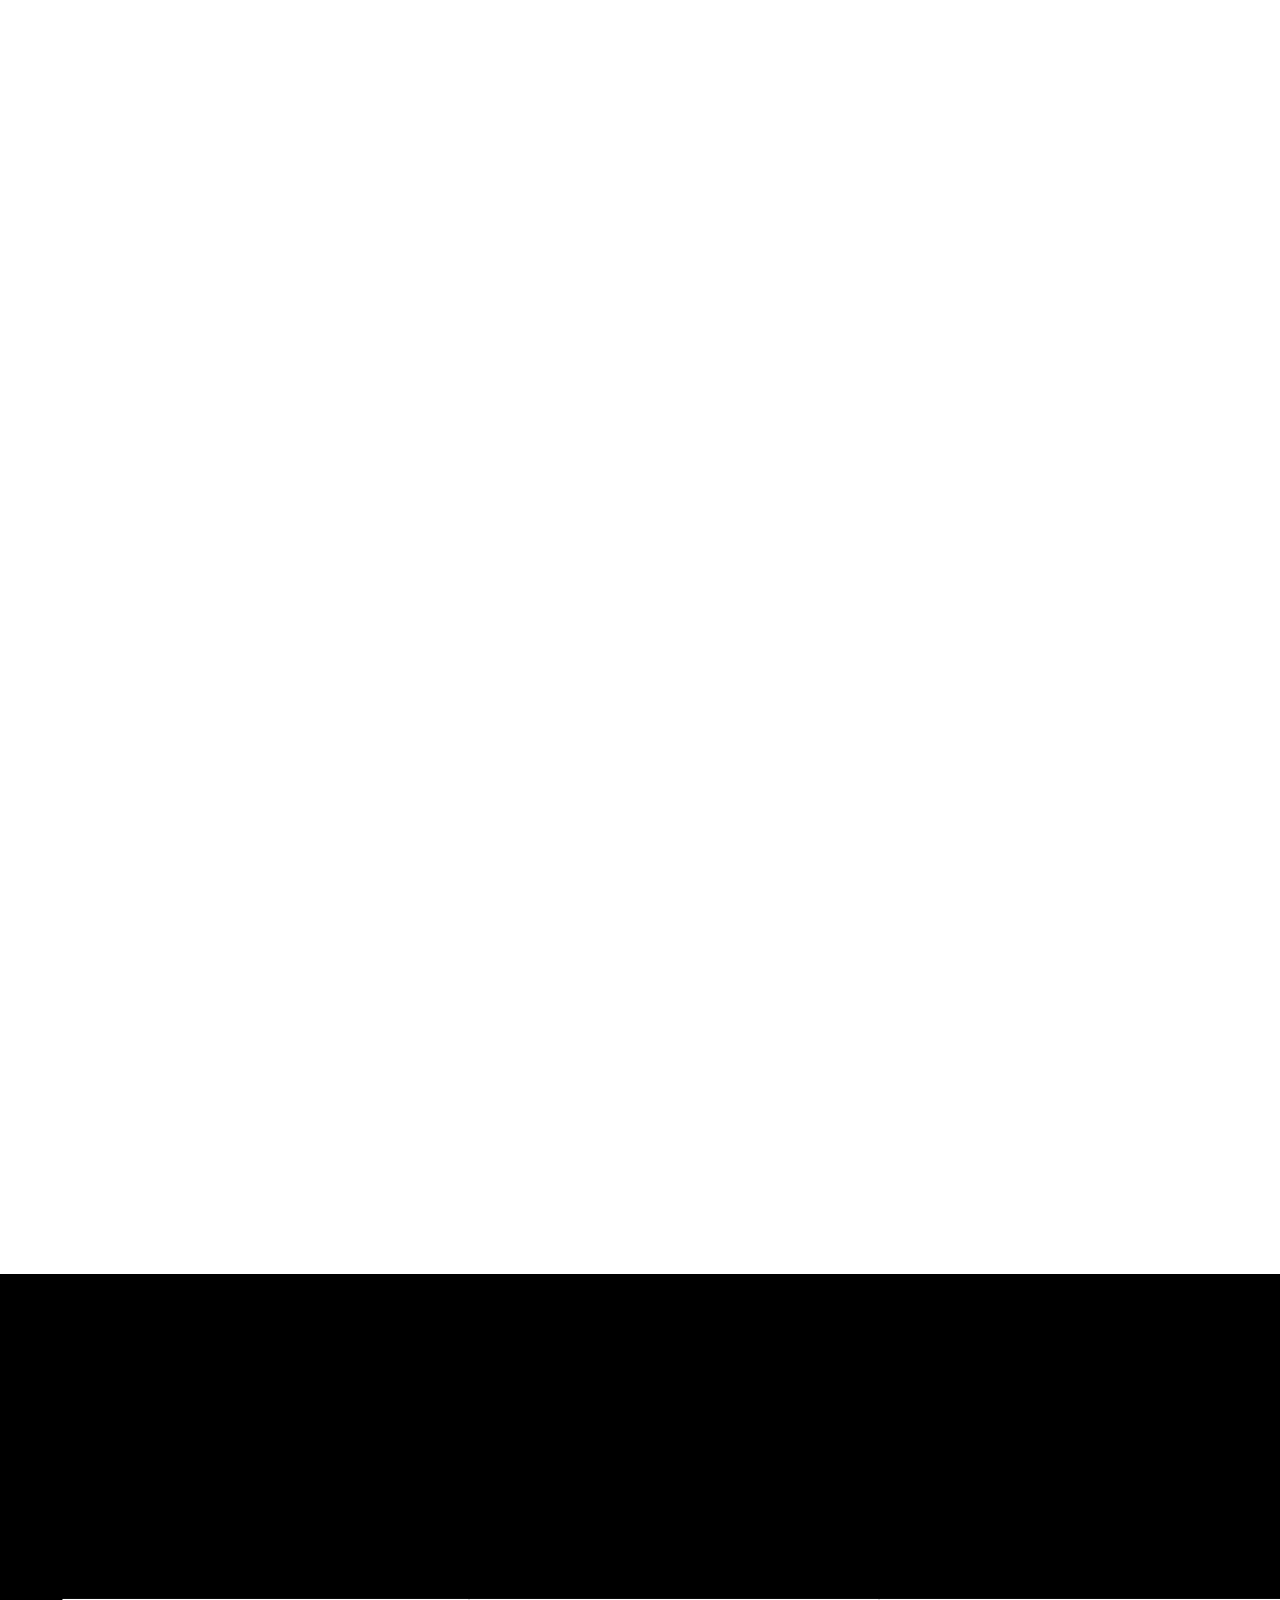
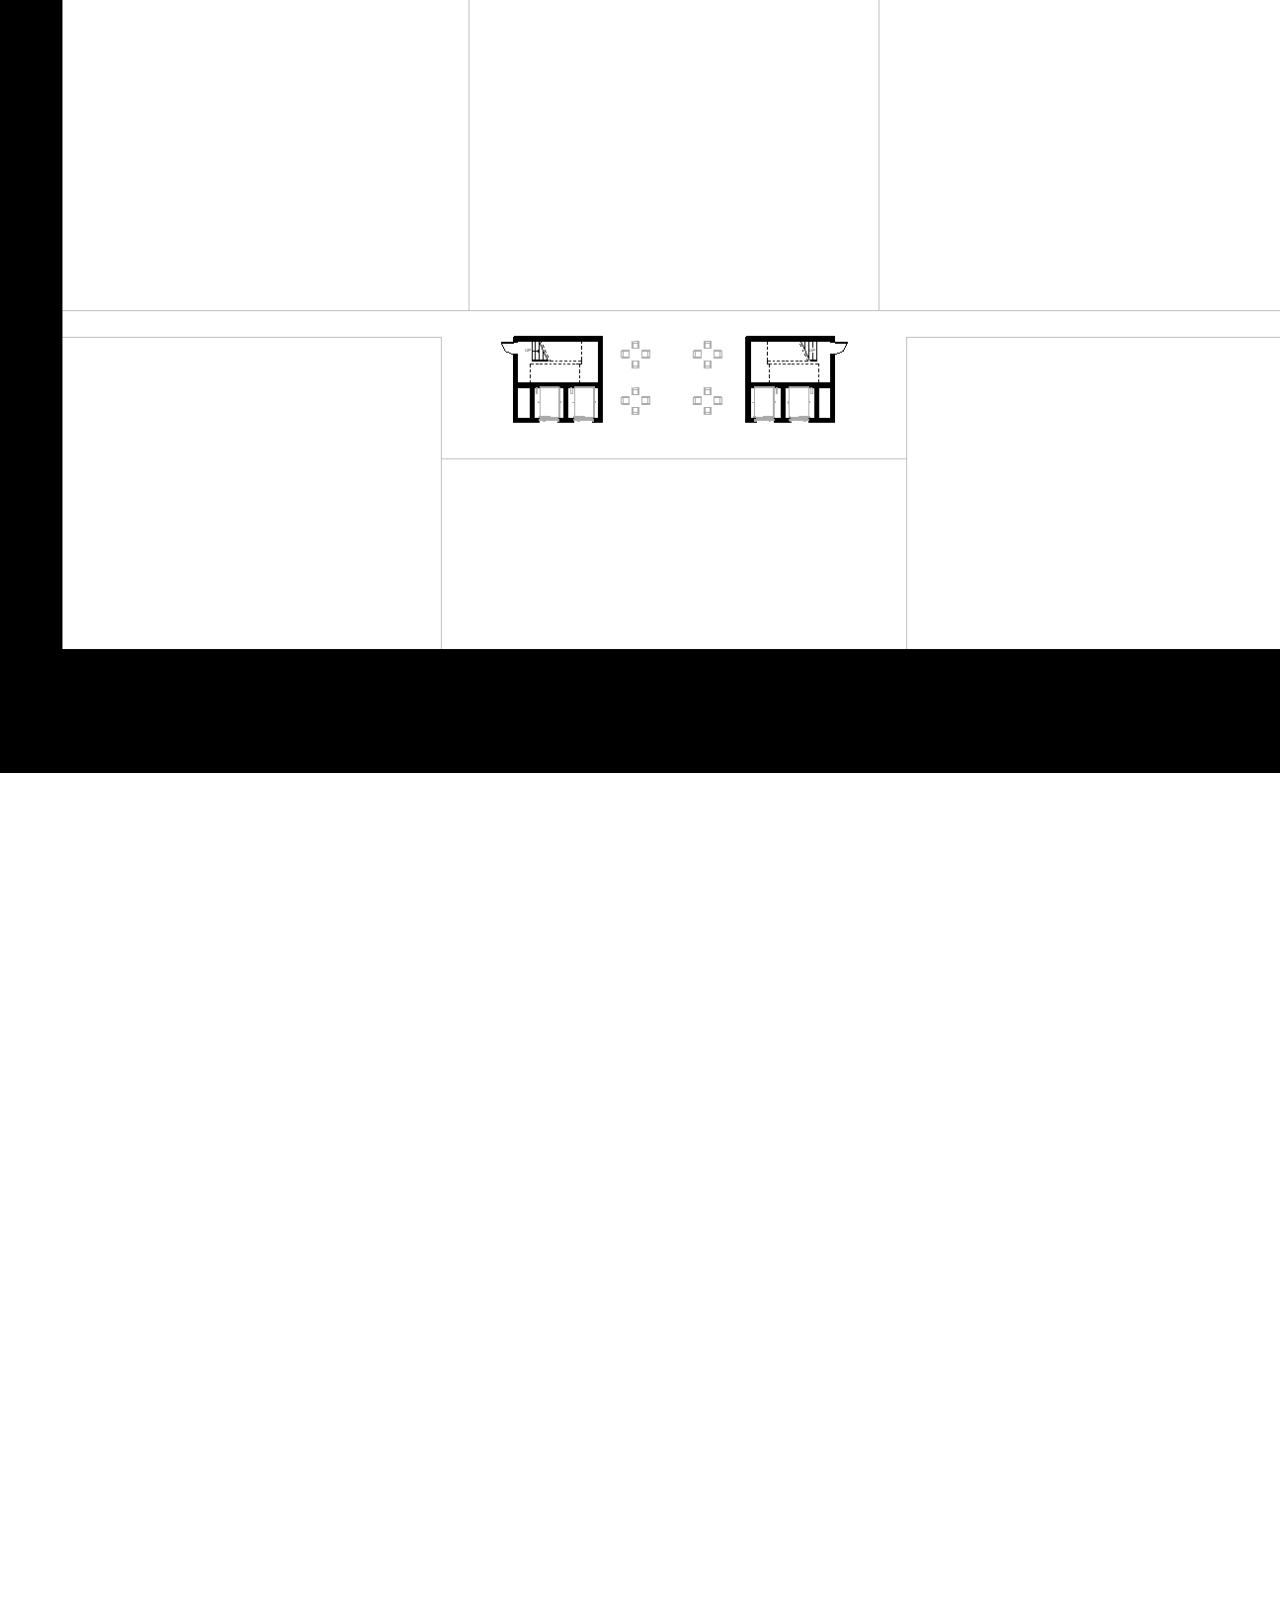
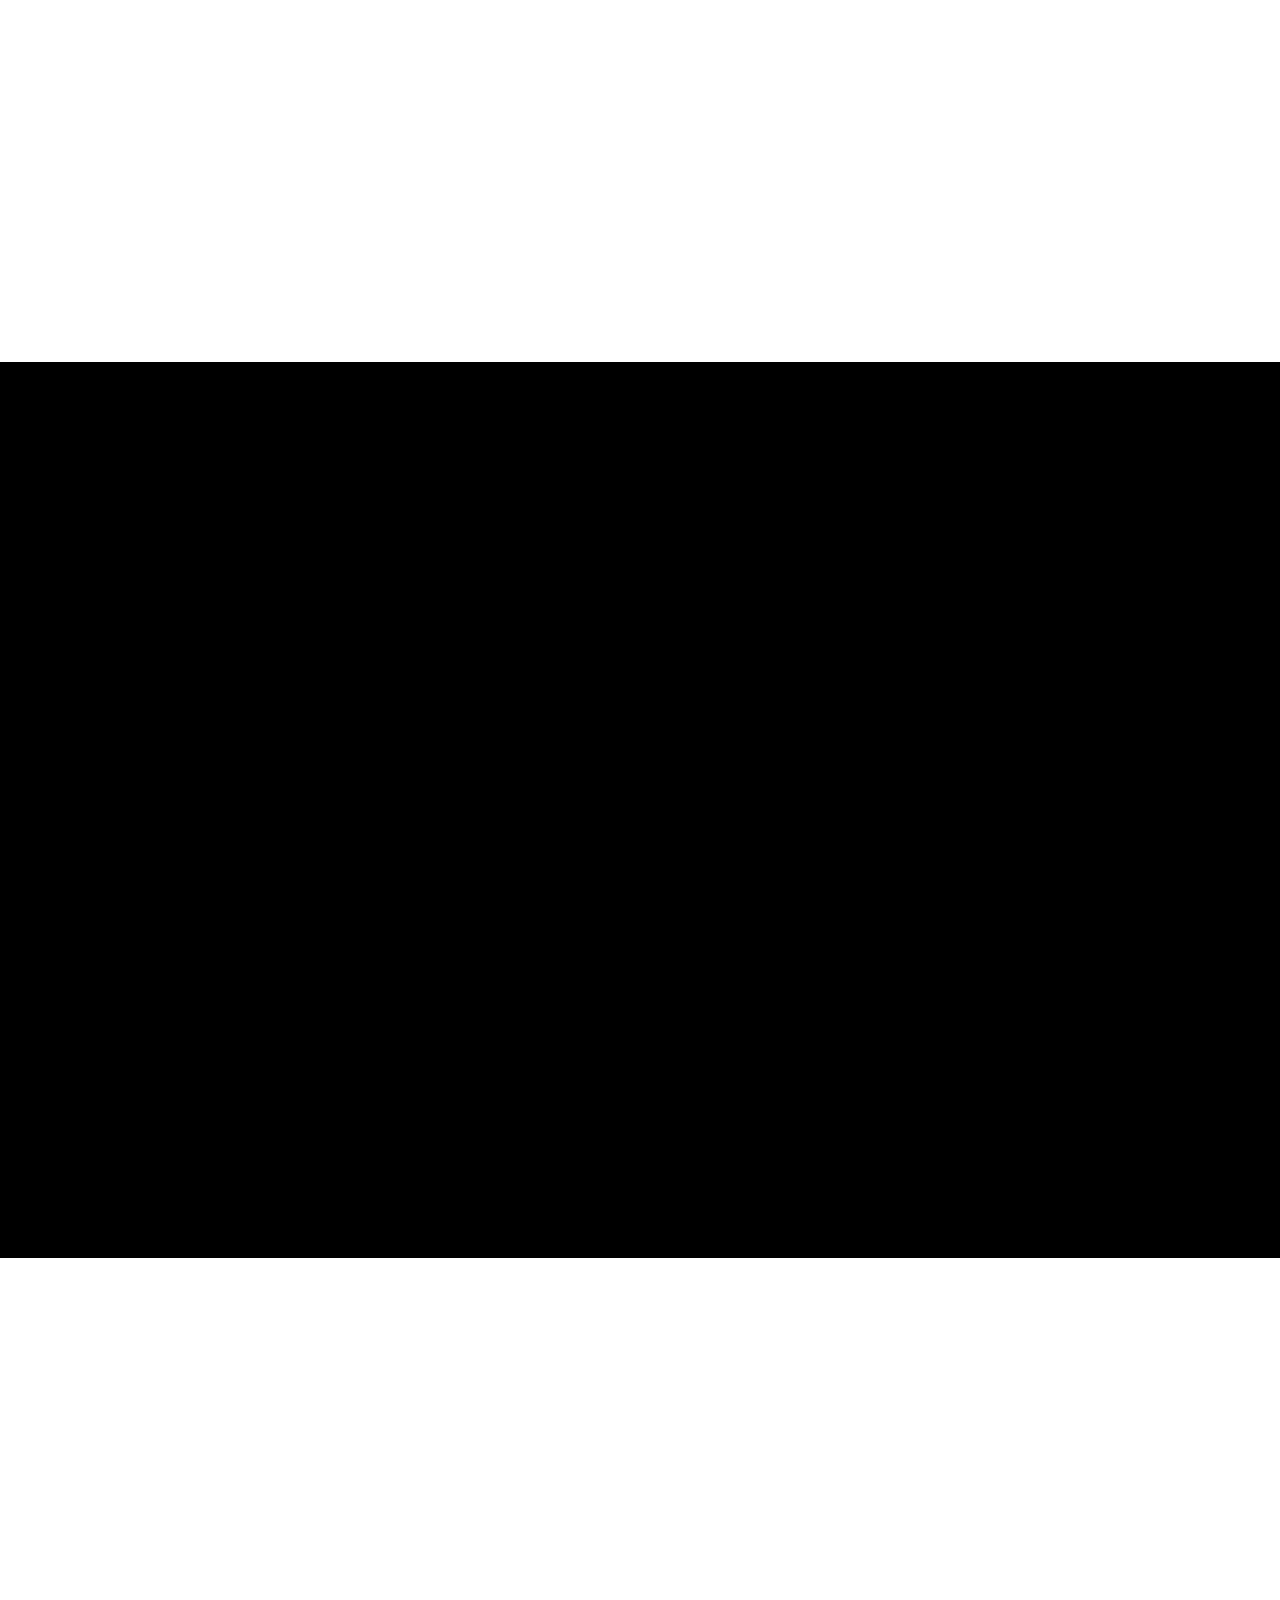
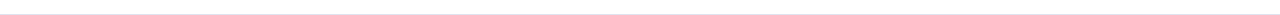
==== commit d5d9f44b: "match styling" ====
--- a/index.html
+++ b/index.html
@@ -39,14 +39,16 @@
                 </div>
             </nav>
         </header>
-        <section class="dark_banner_area text-center">
+        <section class="dark_banner_area text-left">
             <div class="container">
                 <div class="dark_banner_content">
                     <h5 class="wow fadeInUp">BestFit by TBO</h5>
                     <h2 class="wow fadeInUp" data-wow-delay="0.2s">The Ultimate<br>Building Configurator</h2>
-                    <h6 class="wow fadeInUp" data-wow-delay="0.4s">SUTD Capstone 2022 | Project E06</h6>
-                </div>
-                <img class="img-fluid wow fadeInUp" data-wow-delay="0.6s" src="img/dark-product/mac_laptop.png" alt="">
+                    <p style="color:white; font-weight: lighter;" class="wow fadeInUp" data-wow-delay="0.4s">Team Members:<br>Jovin Lim Jing Kai (ASD), Mah Ying Ying Sheryl (ASD), Sharmayne Lim Zhiyu (ASD),<br>Valent Tan Wei Ren (ASD), Andaramanage Charini Amanda Jinadasa (ESD), Wu XinYun (ESD)<br><br>Instructors:<br>Karthik Balkrishnan, Thomas Schroepfer<br><br>Writing Instructors:<br>Grace Kong<br><br>Teaching Assistant:<br>Li Xueliang</p>
+             
+                    
+                </div>
+<!--                <img class="img-fluid wow fadeInUp" data-wow-delay="0.6s" src="img/dark-product/mac_laptop.png" alt="">-->
             </div>
         </section>
         
@@ -59,17 +61,17 @@
                     </div>
 -->
                     <div class="col-lg-12">
-                        <div class="product_chip_content pl_70 wow fadeInRight">
+                        <div class="product_chip_content wow fadeInUp">
                             <div class="performance_title">
                                 <h4>The Problem</h4>
               
                          
-                            <p style="color:white;">Architects working on hospital projects require and additional expertise from medical planners. They also need to consider more than a thousand pages of authority guidelines, regulations and codes while juggling ever-changing requirements from clients. This results in an estimated 30% more time and money wasted per project.</h8>
+                            <p style="color:white; font-weight: lighter;">Architects working on hospital projects require and additional expertise from medical planners. They also need to consider more than a thousand pages of authority guidelines, regulations and codes while juggling ever-changing requirements from clients. This results in an estimated <u>30% more time and money wasted per project</u>.</p>
                             <br><br><br><br>
                         </div>
                     </div>
                 </div>
-            </div>
+            </div></div>
         </section>
         
         
--- a/css/style.css
+++ b/css/style.css
@@ -22662,9 +22662,9 @@
   font-size: 30px;
   font-weight: 500;
   color: #5458F1;
-  background-image: -o-linear-gradient(355deg, #5458F1 40%, #eaccf8 54%, #69eacb 47%);
-  background-image: linear-gradient(95deg, #5458F1 40%, #eaccf8 54%, #69eacb 47%);
-  background-image: linear-gradient(95deg, #5458F1 40%, #eaccf8 54%, #69eacb 47%);
+  background-image: -o-linear-gradient(355deg, #5458F1 5%, #eaccf8 12%, #69eacb 13%);
+  background-image: linear-gradient(95deg, #5458F1 5%, #eaccf8 12%, #69eacb 13%);
+  background-image: linear-gradient(95deg, #5458F1 5%, #eaccf8 12%, #69eacb 13%);
   -webkit-background-clip: text;
   -webkit-text-fill-color: transparent;
   margin-bottom: 2.2vh;
@@ -22881,6 +22881,11 @@
 
 /*============ perfomance_area css =========*/
 /*============ product_chip_area css =========*/
+.product_chippp_area {
+  background: #000;
+  padding: 0px 0px;
+}
+
 .product_chip_area {
   background: #000;
   padding: 17px 0px;
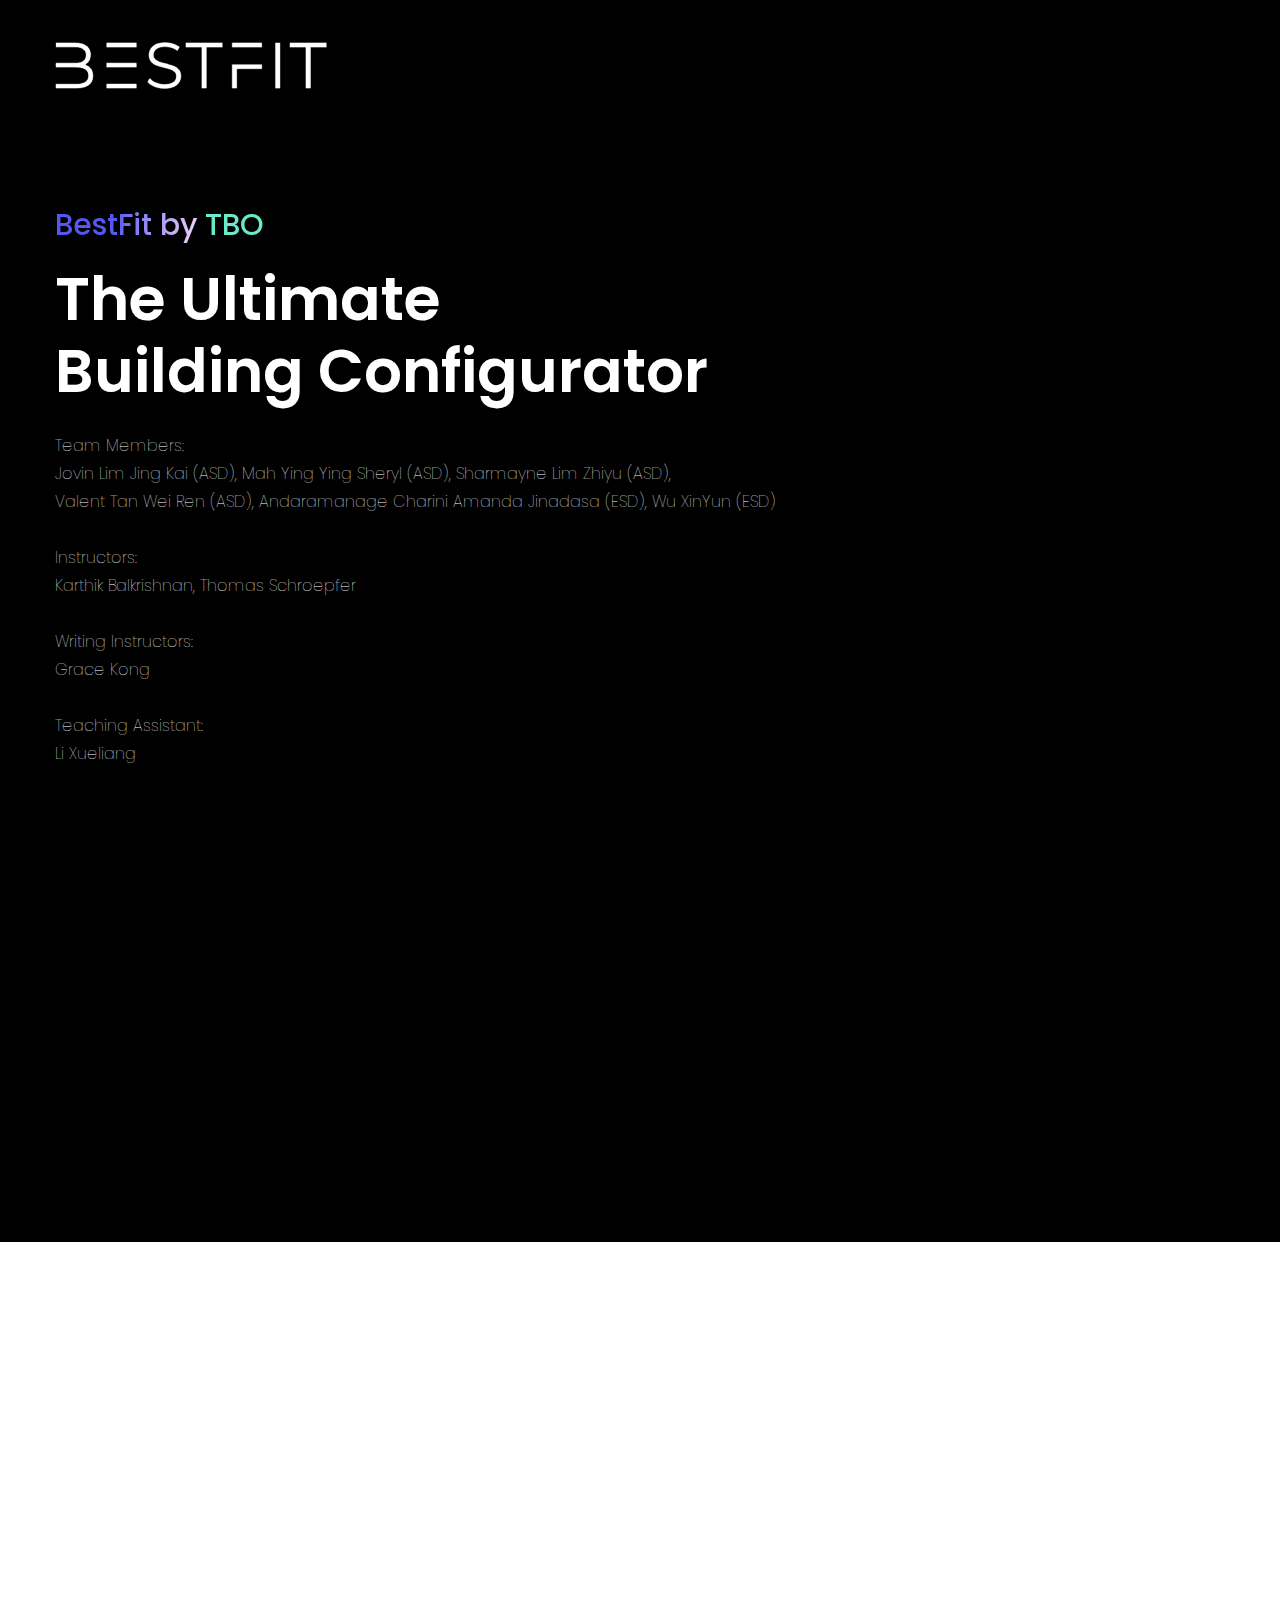
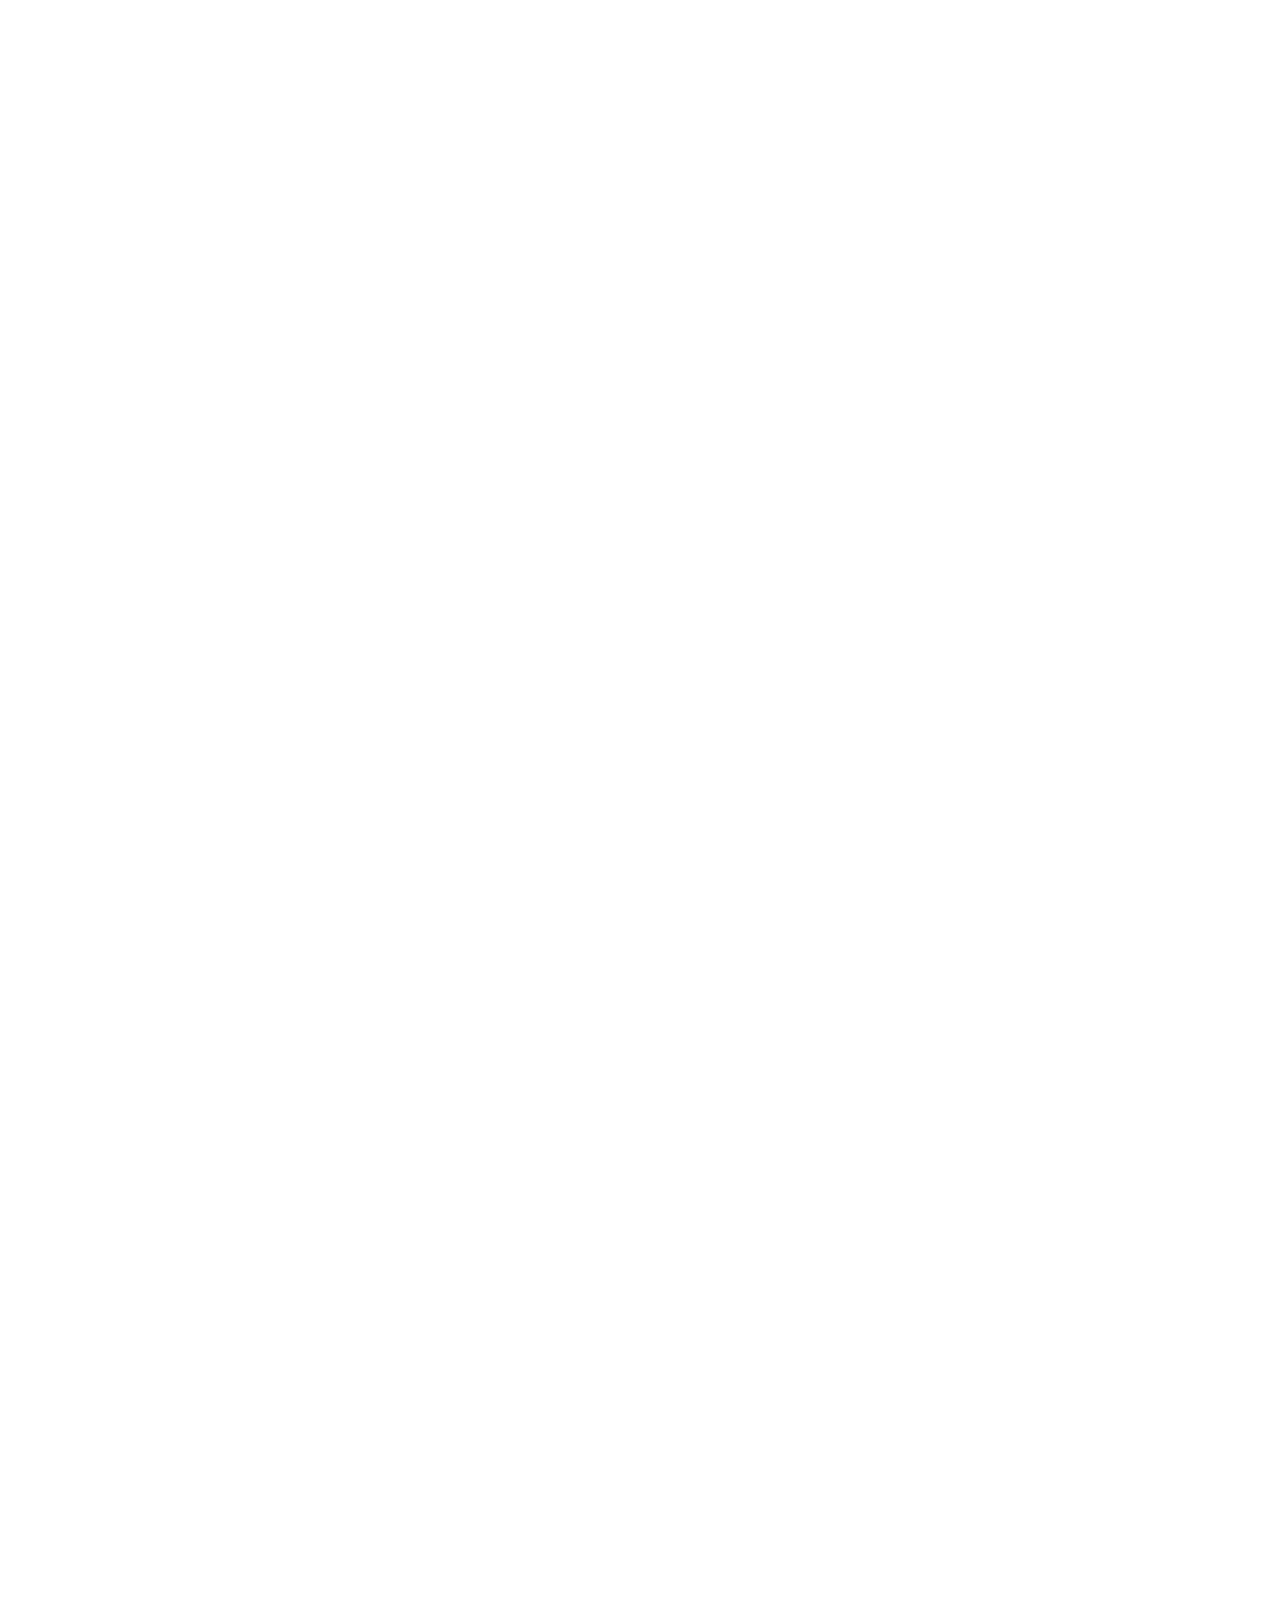
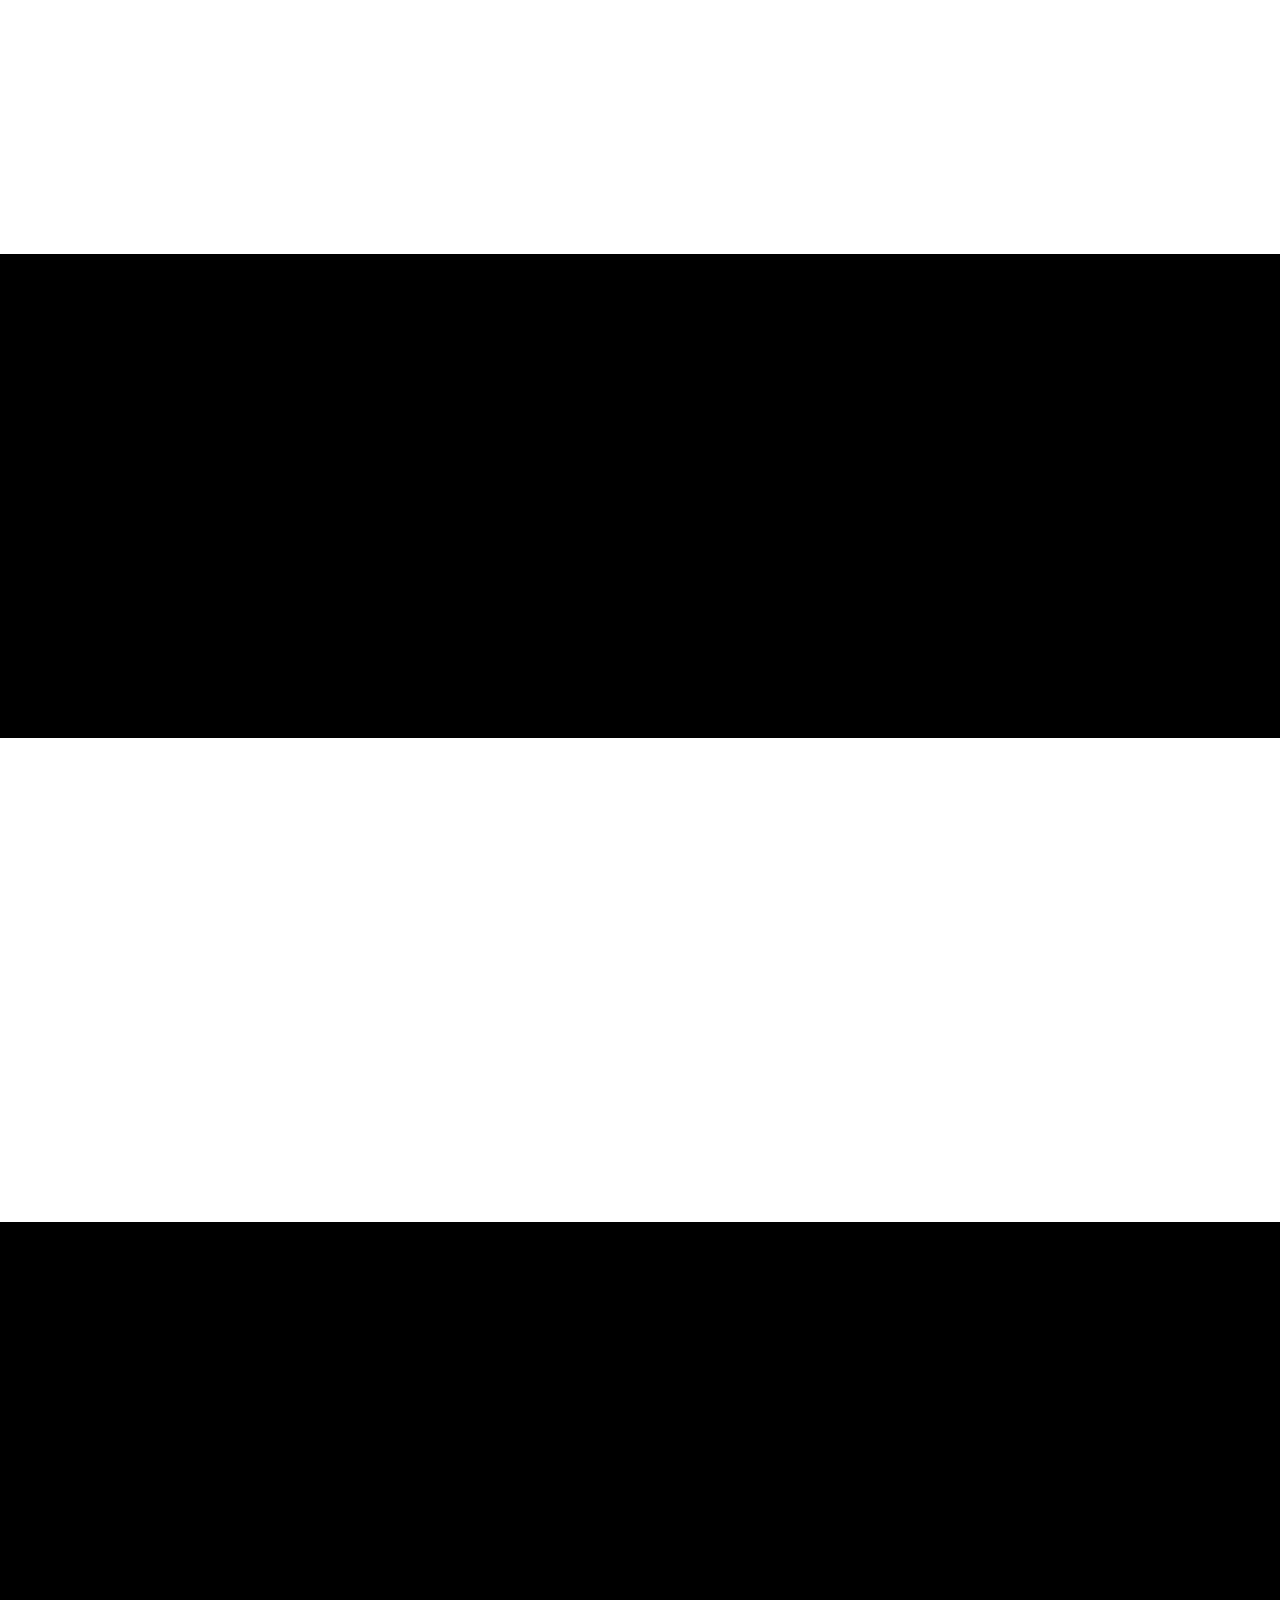
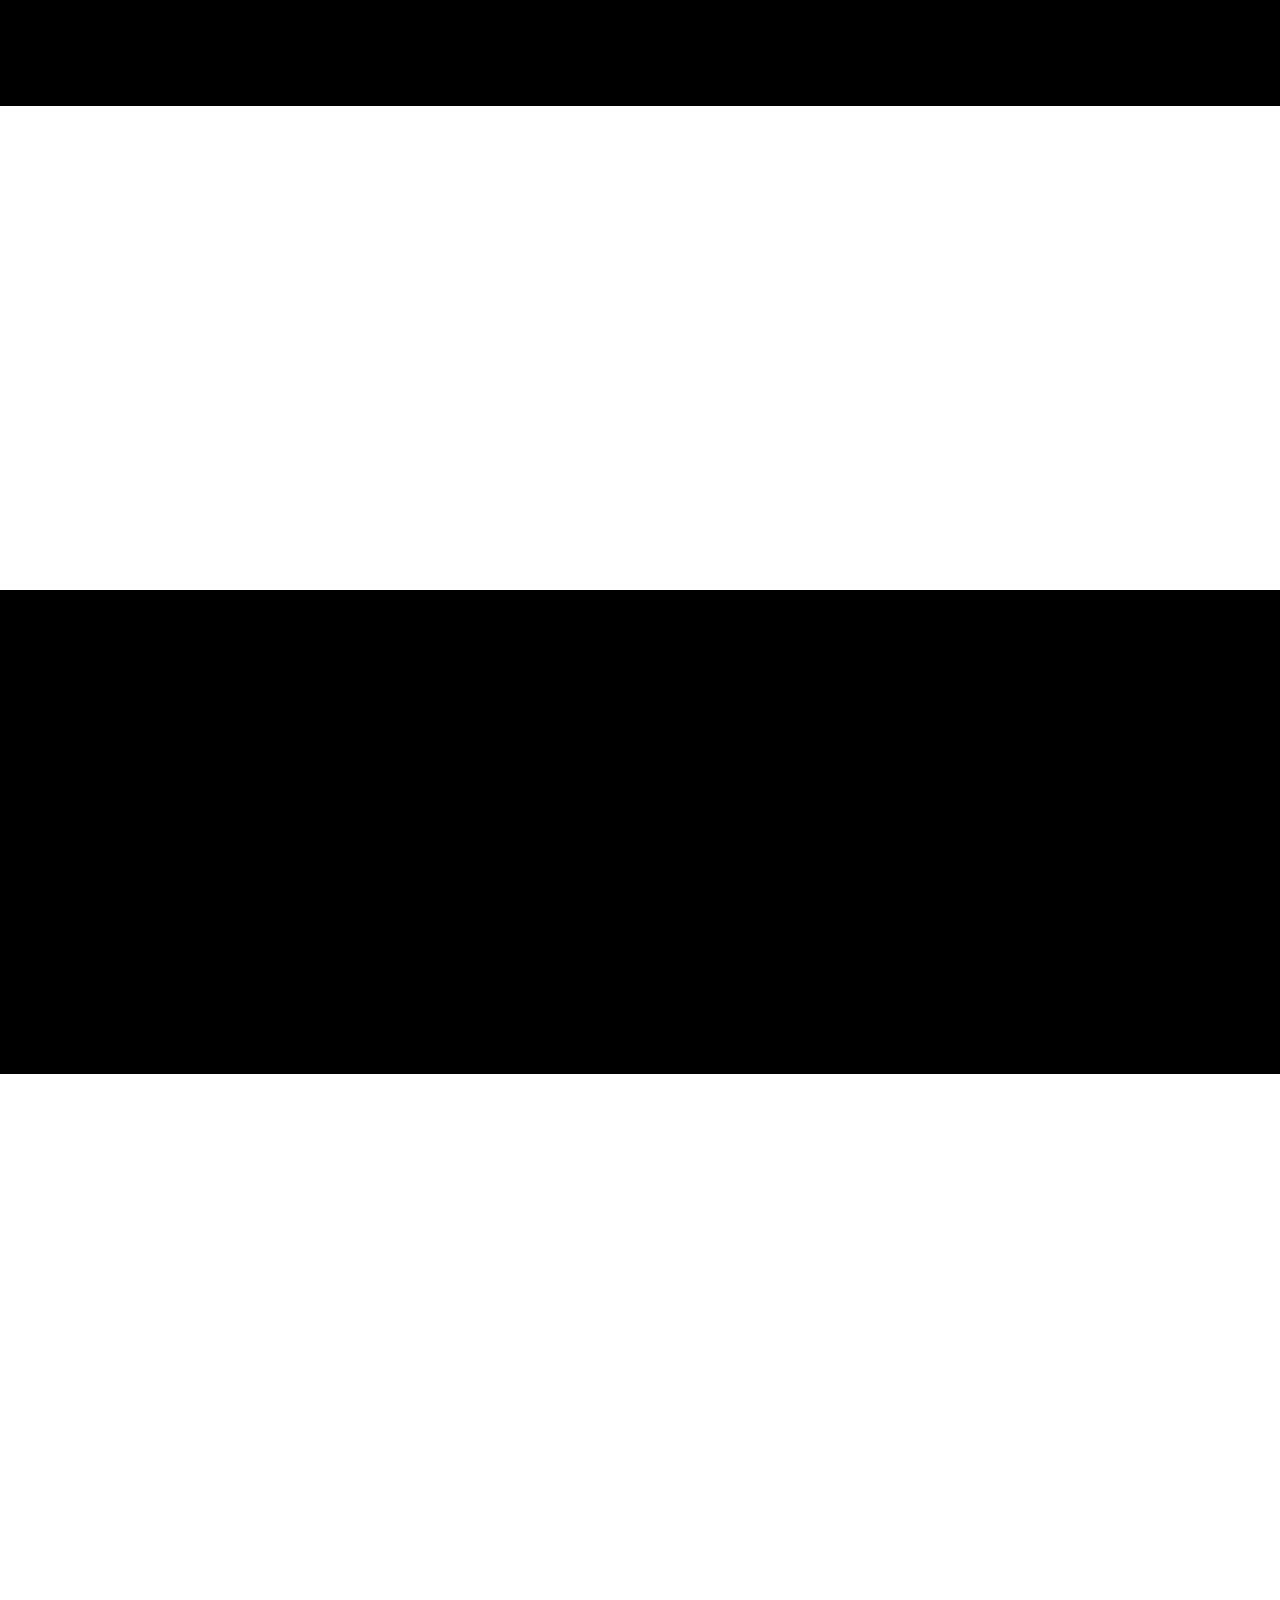
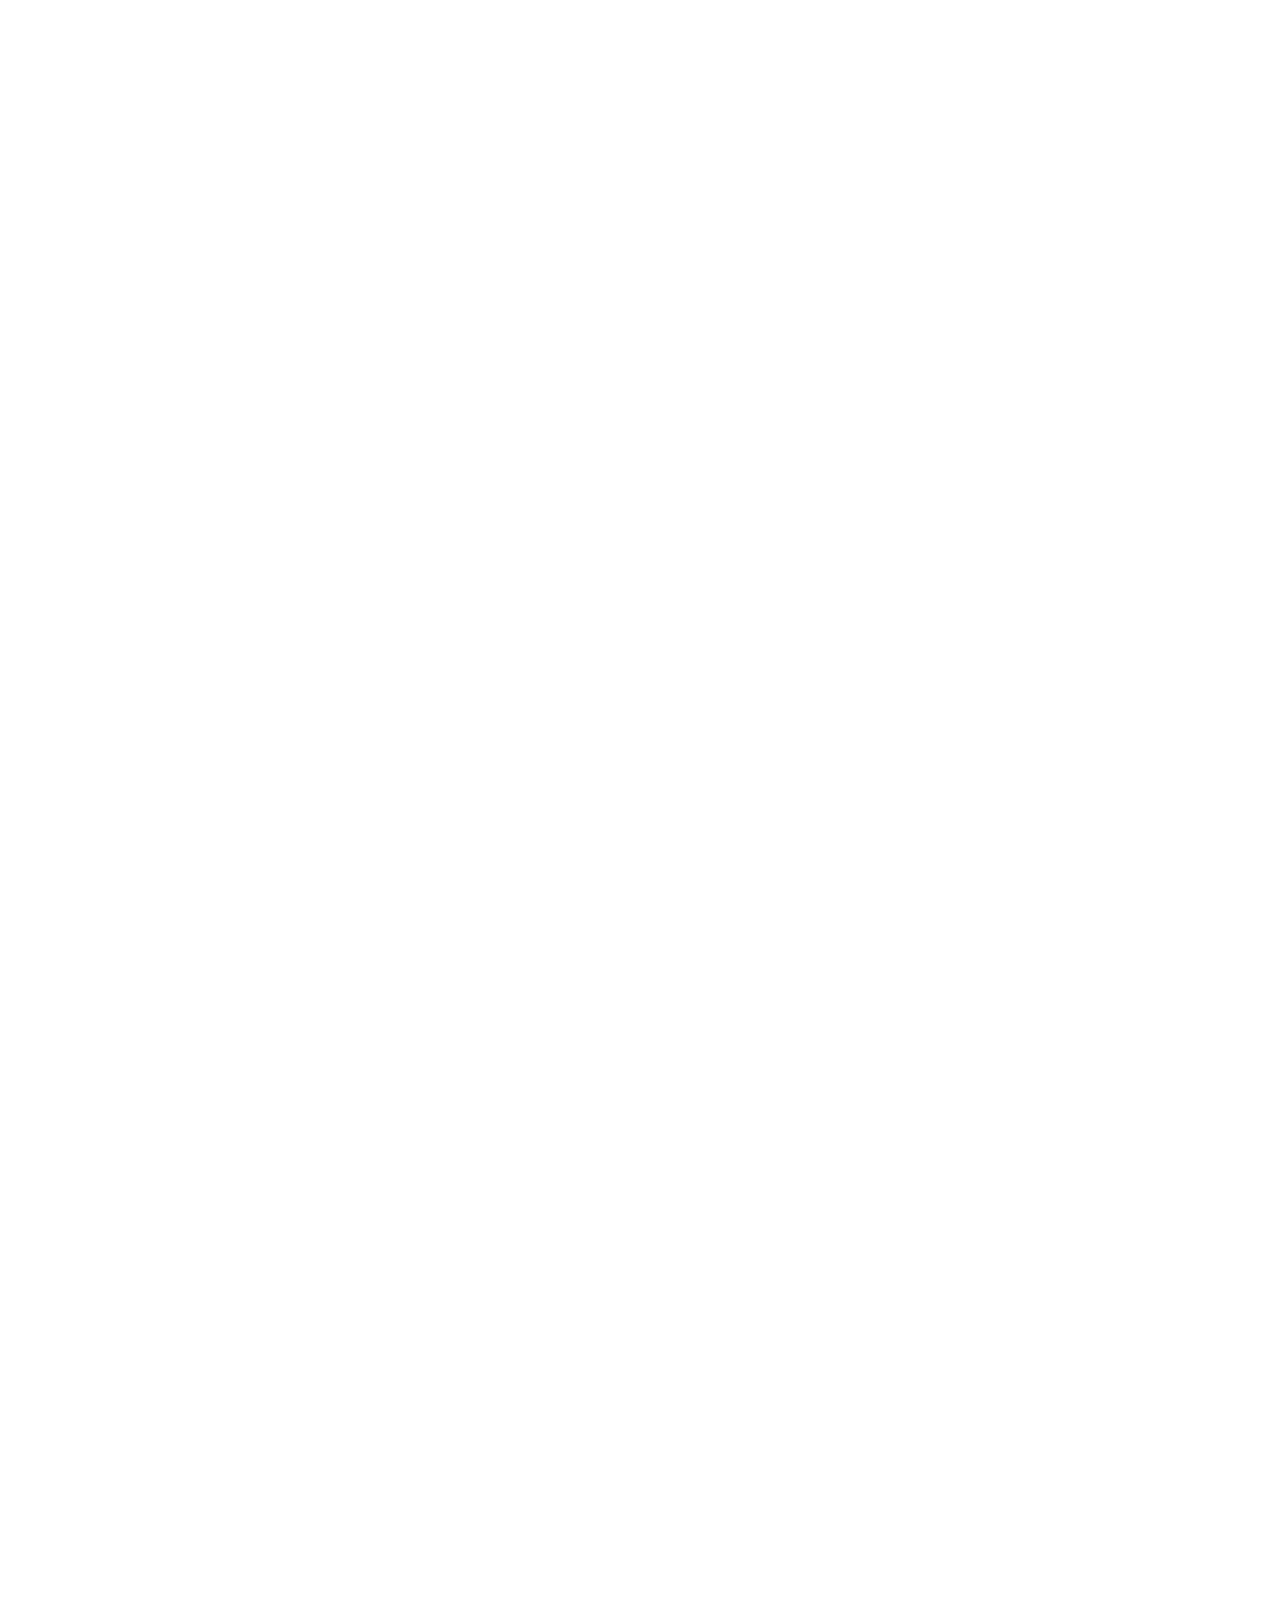
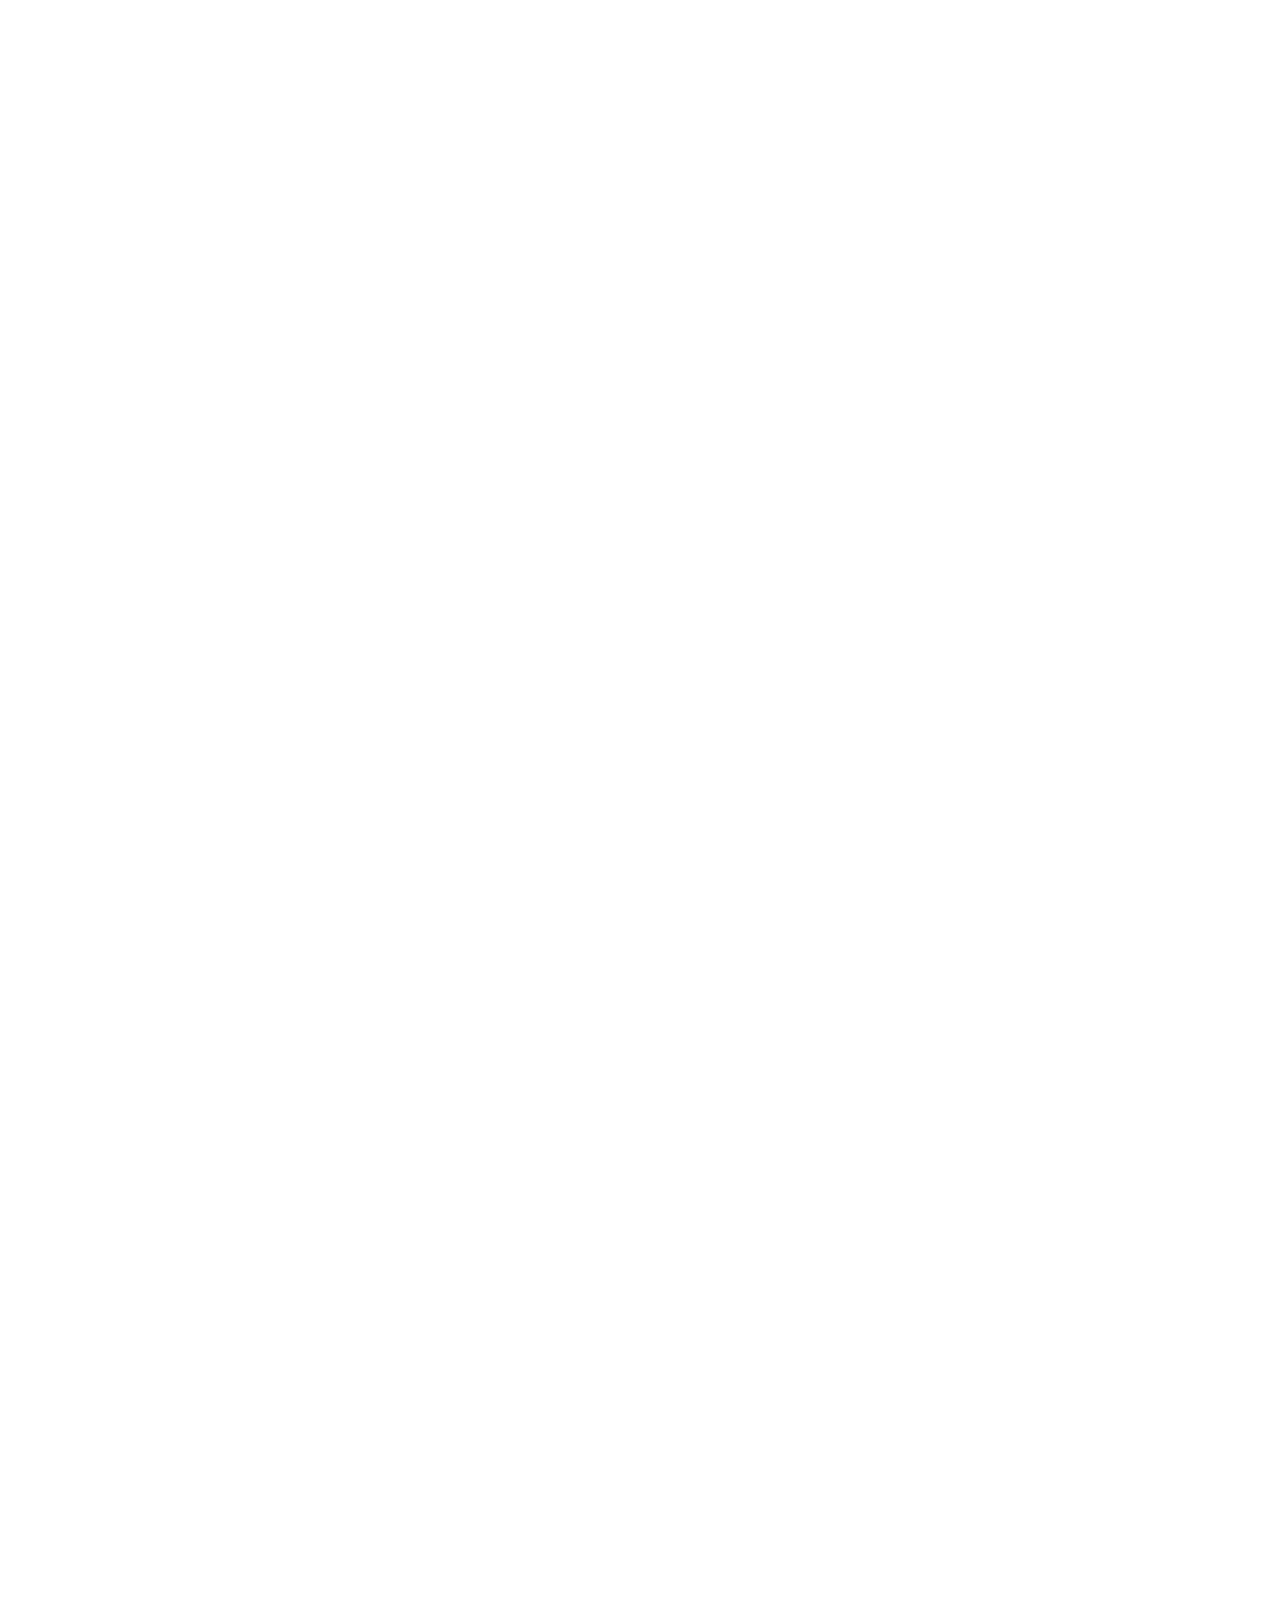
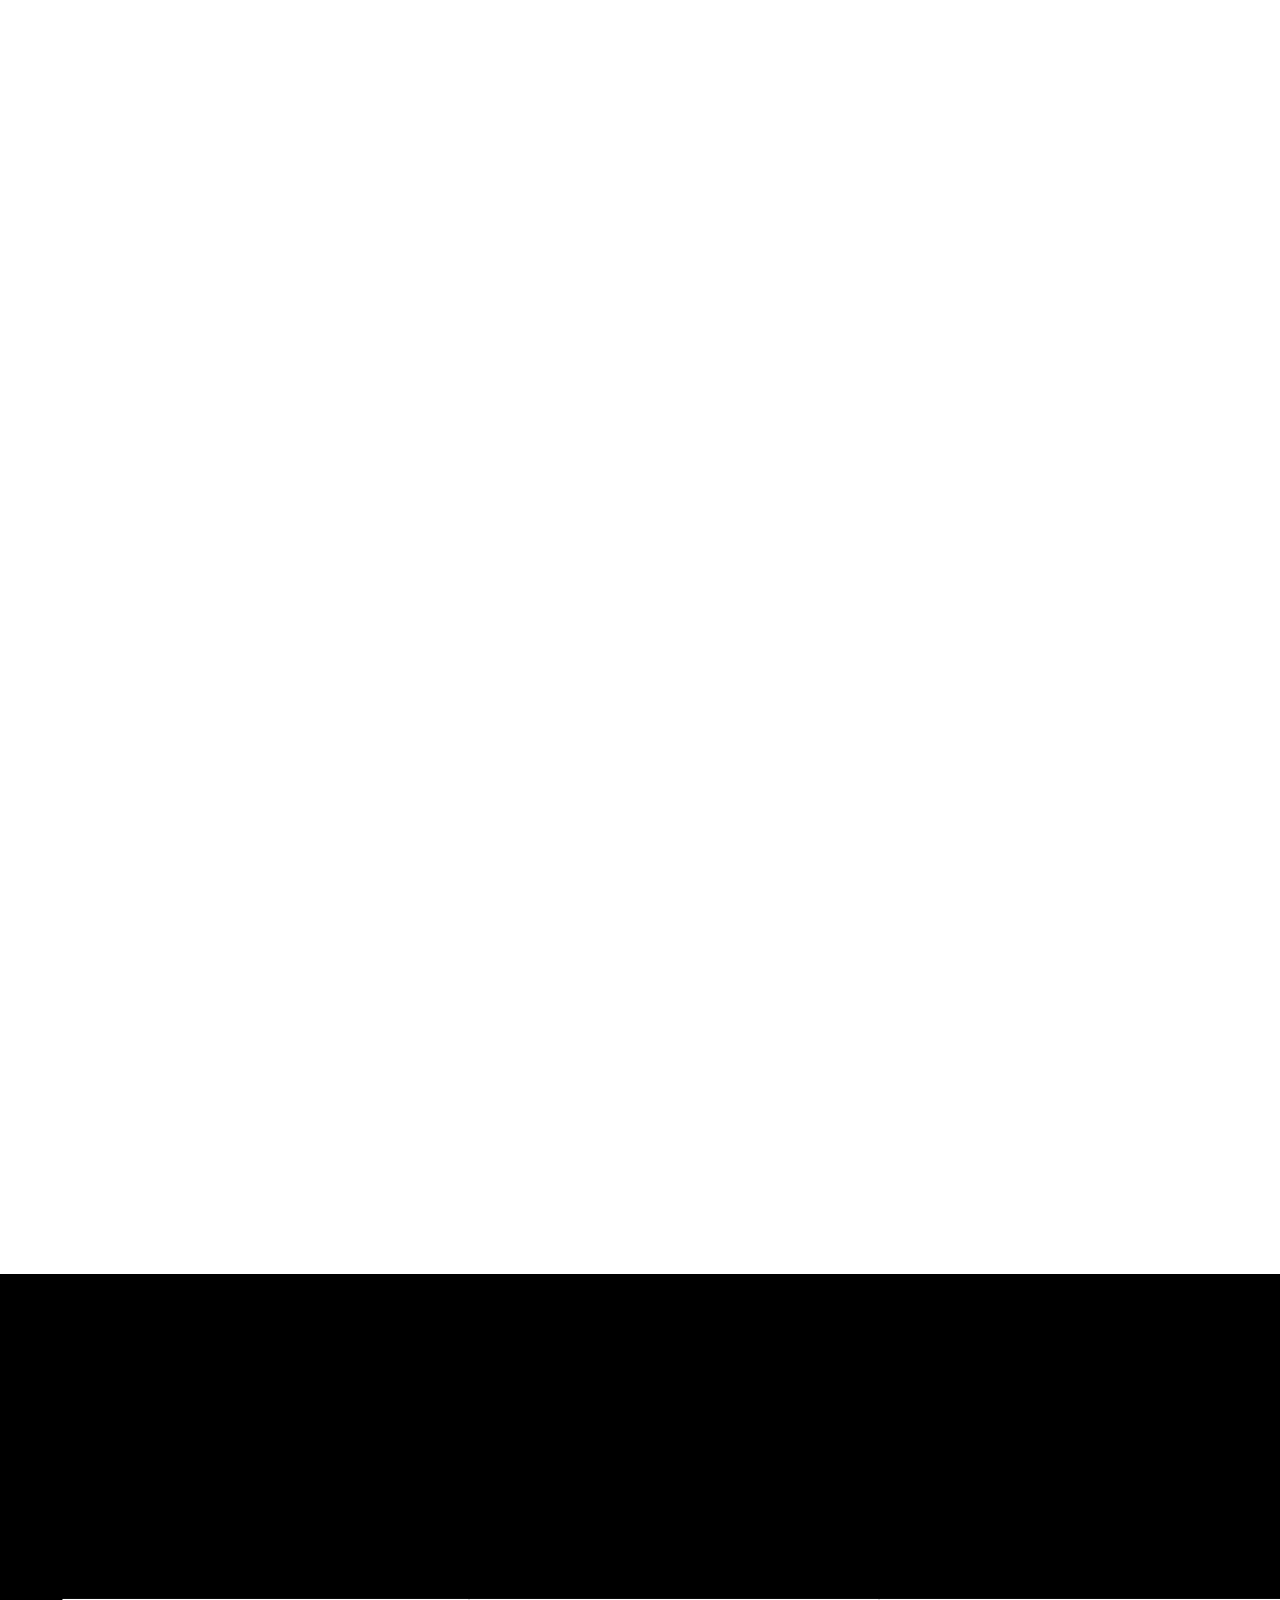
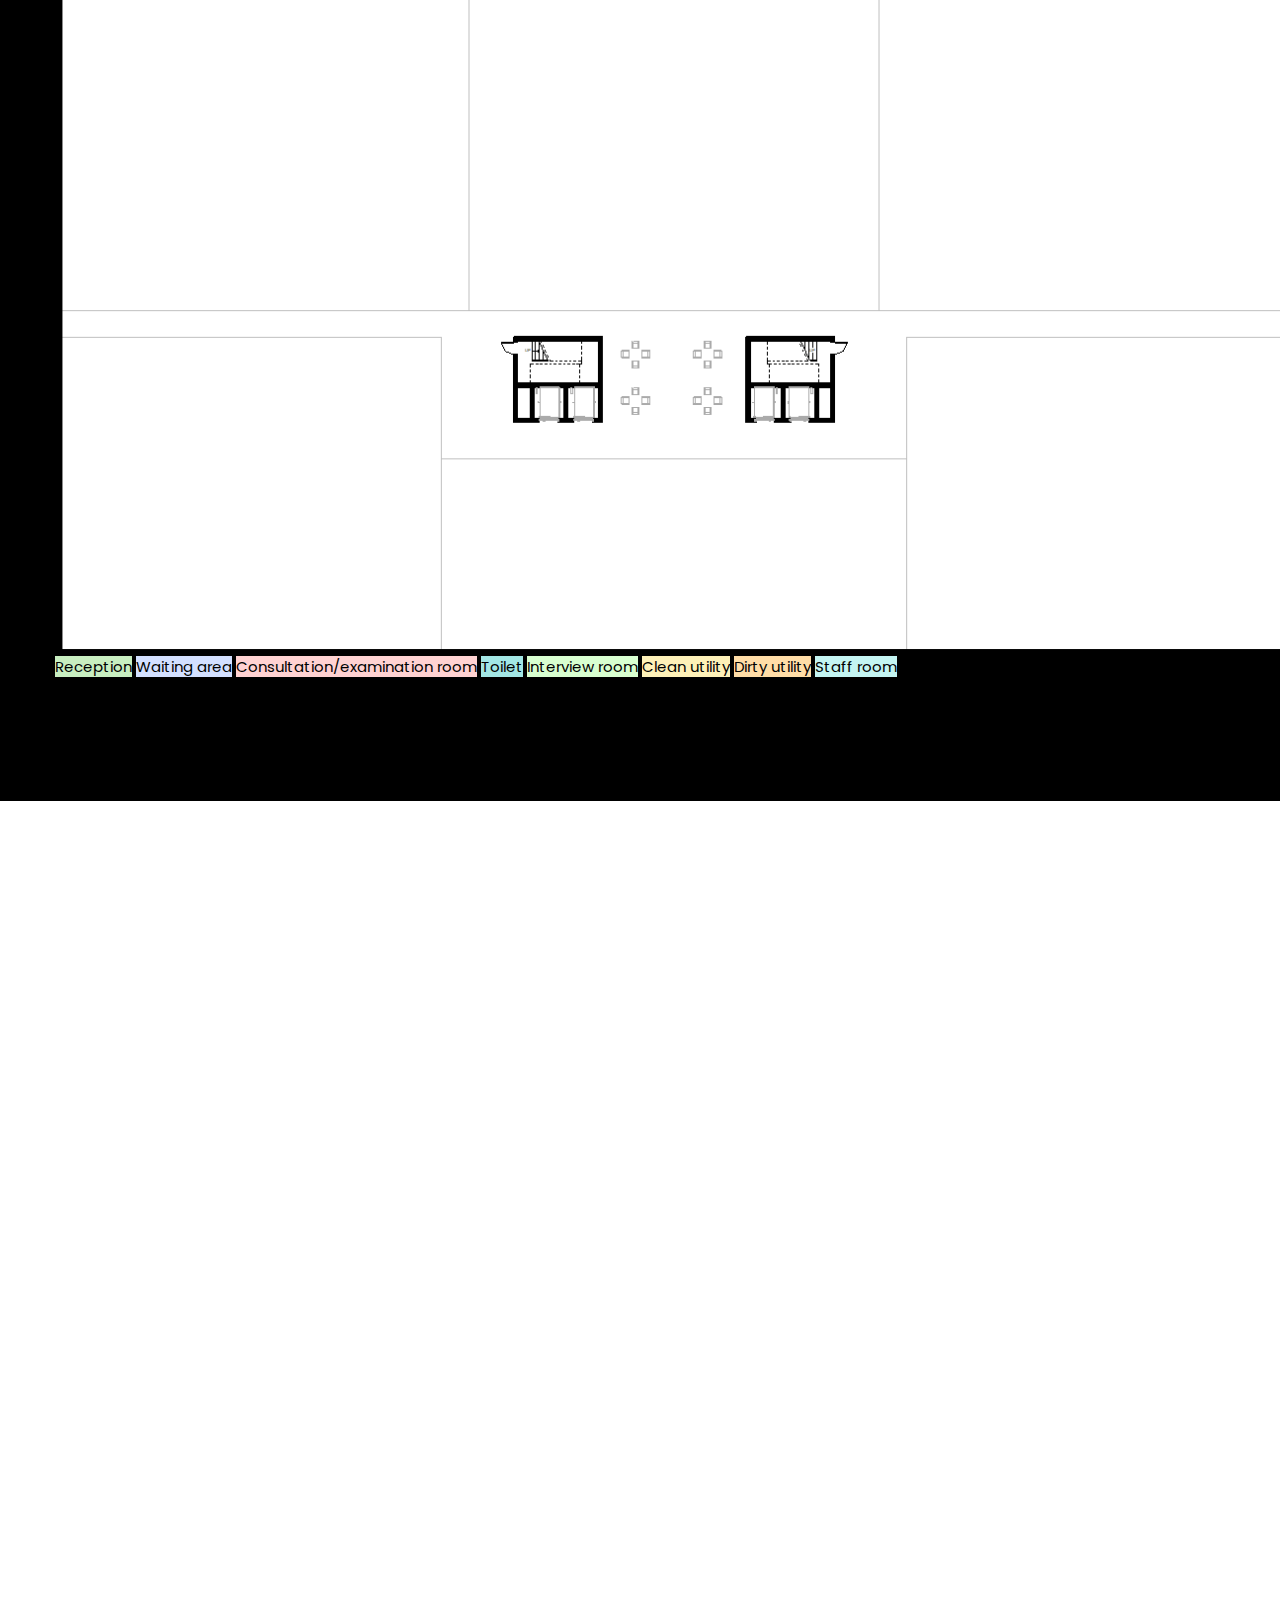
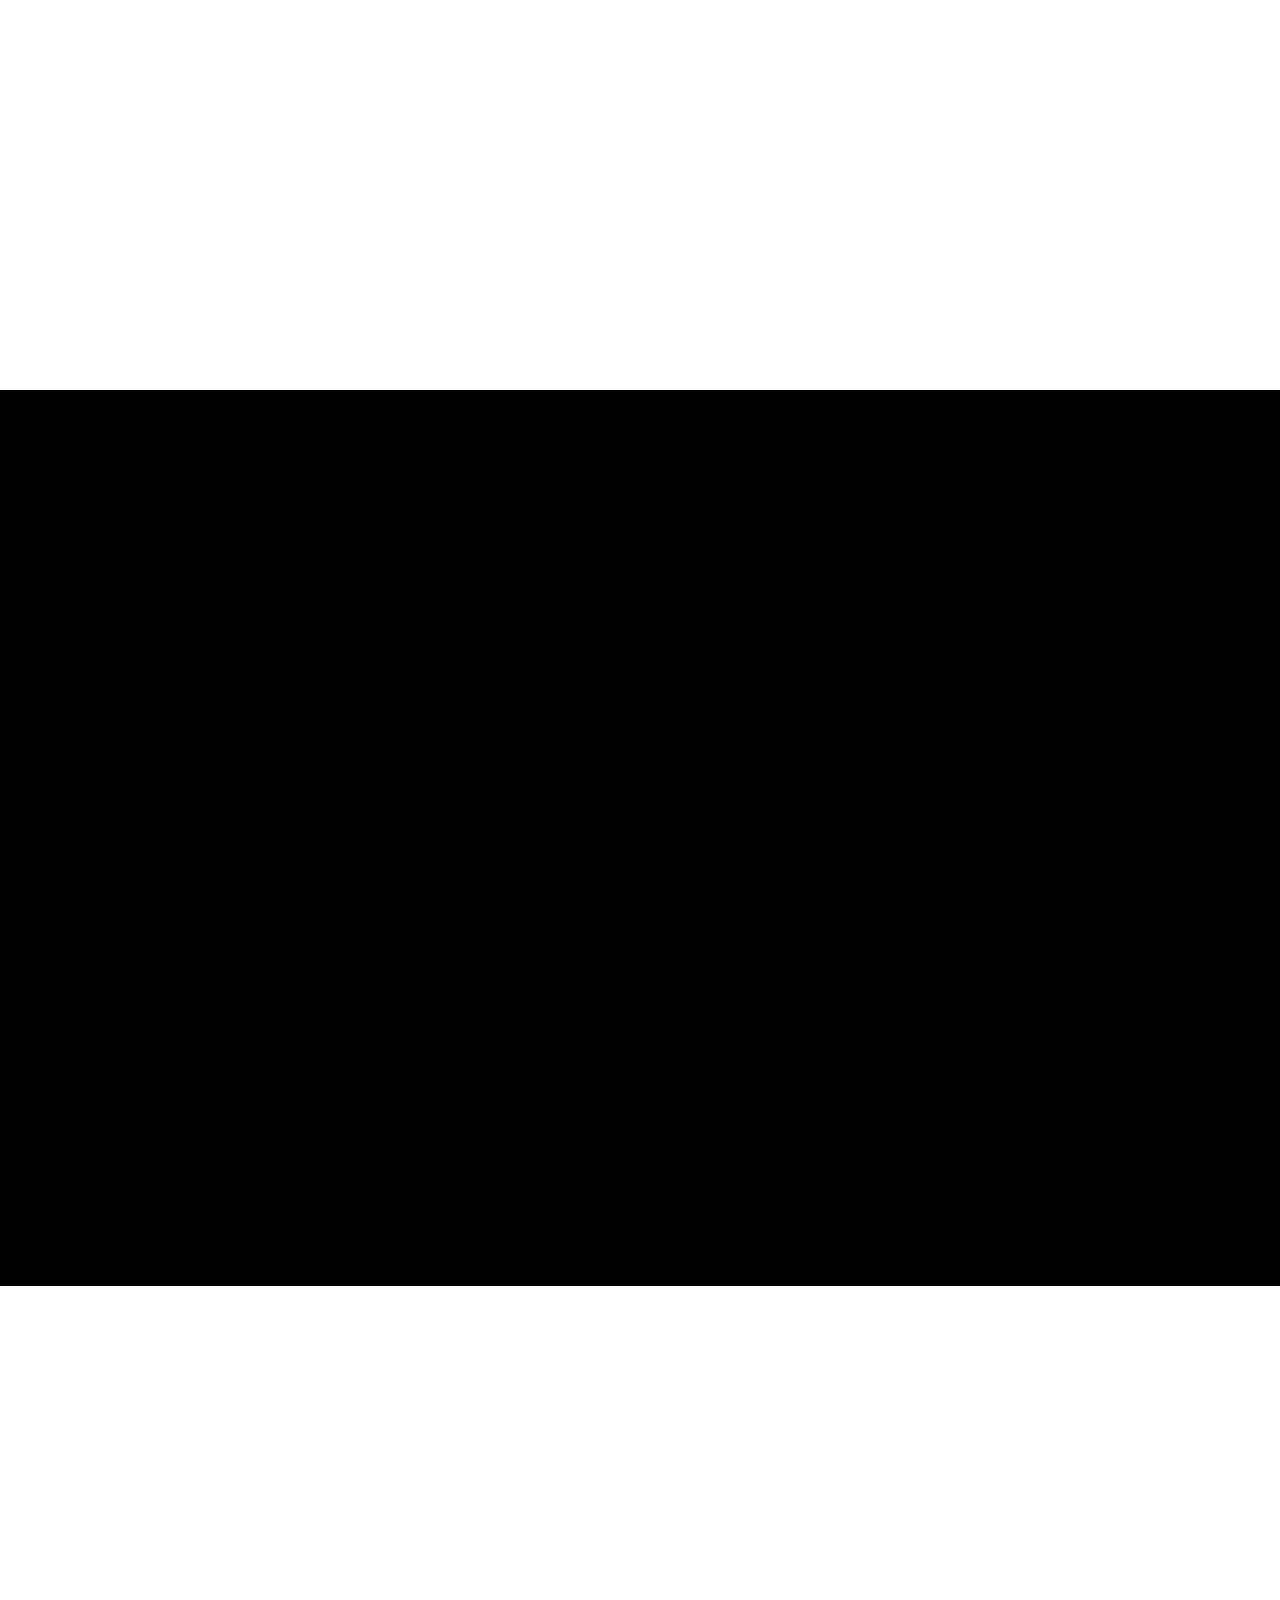
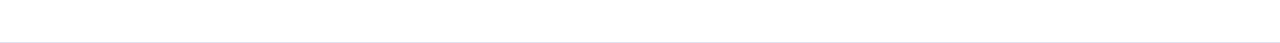
==== commit 770369c1: "testing" ====
--- a/index.html
+++ b/index.html
@@ -39,6 +39,7 @@
                 </div>
             </nav>
         </header>
+        
         <section class="dark_banner_area text-left">
             <div class="container">
                 <div class="dark_banner_content">
@@ -66,7 +67,7 @@
                                 <h4>The Problem</h4>
               
                          
-                            <p style="color:white; font-weight: lighter;">Architects working on hospital projects require and additional expertise from medical planners. They also need to consider more than a thousand pages of authority guidelines, regulations and codes while juggling ever-changing requirements from clients. This results in an estimated <u>30% more time and money wasted per project</u>.</p>
+                            <p style="color:white; font-weight: lighter;">Architects working on hospital projects require and additional expertise from medical planners. They also need to consider more than a thousand pages of authority guidelines, regulations and codes while juggling ever-changing requirements from clients. This results in an estimated <u><em>30% more time and money wasted per project</em></u>.</p>
                             <br><br><br><br>
                         </div>
                     </div>
@@ -410,6 +411,53 @@
                         <a class="wow fadeIn" data-wow-dealy="0.5s" id = "f6" onclick="hB6(); gen6()" style = "width: 31.2%; height:100%; z-index: 1; position: relative"></a>
                     </div>  
                        </div>
+                
+                <style>
+staff { 
+  background-color: #C4F5F2;
+  color: black;
+}
+                    ceroom { 
+  background-color: #FFD2D2;
+  color: black;
+}
+                    toilet { 
+  background-color: #A3E7E5;
+  color: black;
+}
+                    DU { 
+  background-color: #FFDDA7;
+  color: black;
+}
+                    CU { 
+  background-color:#FEF1B8;
+  color: black;
+}
+                    waiting { 
+  background-color: #D3E0FF;
+  color: black;
+}
+                    reception { 
+  background-color: #C8EEC0;
+  color: black;
+}
+                    
+                     interview{ 
+  background-color: #D8FFD0;
+  color: black;
+}
+</style>
+                
+               
+                <reception>Reception</reception>
+                <waiting>Waiting area</waiting>
+                 <ceroom>Consultation/examination room</ceroom>
+                <toilet>Toilet</toilet>
+                <interview>Interview room</interview>
+                <CU>Clean utility</CU>
+                <DU>Dirty utility</DU>
+                <staff>Staff room</staff>
+                
                  </div>
         </section>
             
@@ -541,7 +589,7 @@
                         <div class="col-lg-3 col-sm-6">
                             <div class="f_widget company_widget wow fadeInUp">
                             <div class="f_widget about-widget wow fadeInUp" data-wow-delay="0.2s">
-                                <h3 class="f-title f_600 f_size_18 mb_40">The Team</h3>
+                                <h3 class="f-title f_600 f_size_18 mb_40">Team Members</h3>
                                 <img src="img/dark-product/membersdp.png"alt="team" align="top">
 
                             </div>
--- a/css/style.css
+++ b/css/style.css
@@ -1,46 +1,5 @@
 @charset "UTF-8";
-/*----------------------------------------------------
-@File: Default Styles
-@Author: Md. Shahadat Hussain
-@URL: https://themeforest.net/user/droitthemes
-
-This file contains the styling for the actual template, this
-is the file you need to edit to change the look of the
-template.
----------------------------------------------------- */
-/*=====================================================================
-@Template Name: 
-@Author: Md. Shahadat Hussain
-@Developed By: Rony
-@Developer URL: https://themeforest.net/user/droitthemes
-
-@Default Styles
-
-Table of Content:
-01/ variables
-02/ predefine
-03/ button
-04/ preloader
-05/ header
-06/ banner
-07/ breadcrumb
-08/ features
-09/ service
-10/ price
-11/ about
-12/ testimonial
-13/ screenshot
-14/ joblist
-15/ faq
-16/ portfolio
-17/ contact
-18/ error
-19/ shop
-20/ blog
-21/ footer
-
-=====================================================================*/
-/*====================================================*/
+
 /*=== fonts ====*/
 @import url("https://fonts.googleapis.com/css2?family=Inter:wght@400;500;600&family=Poppins:wght@300;400;500;600;700;900&display=swap");
 /*===== color =====*/
